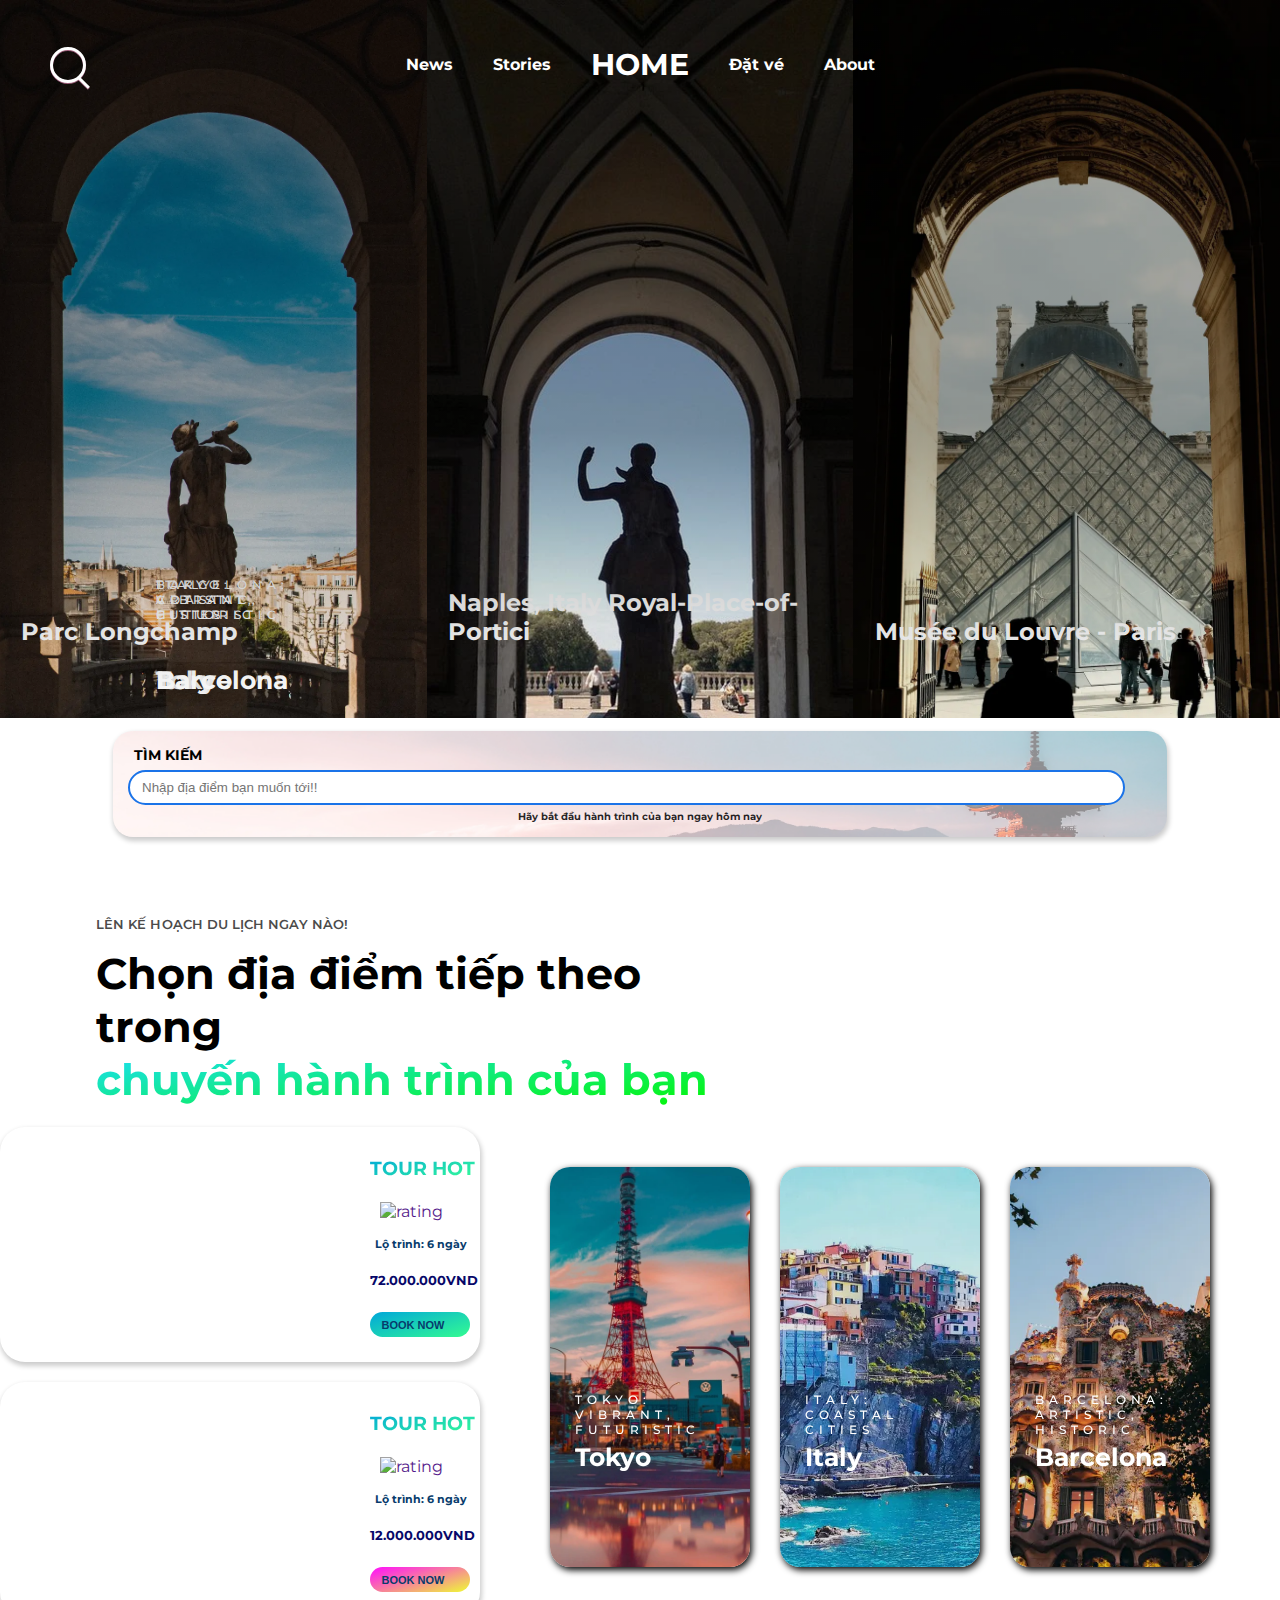
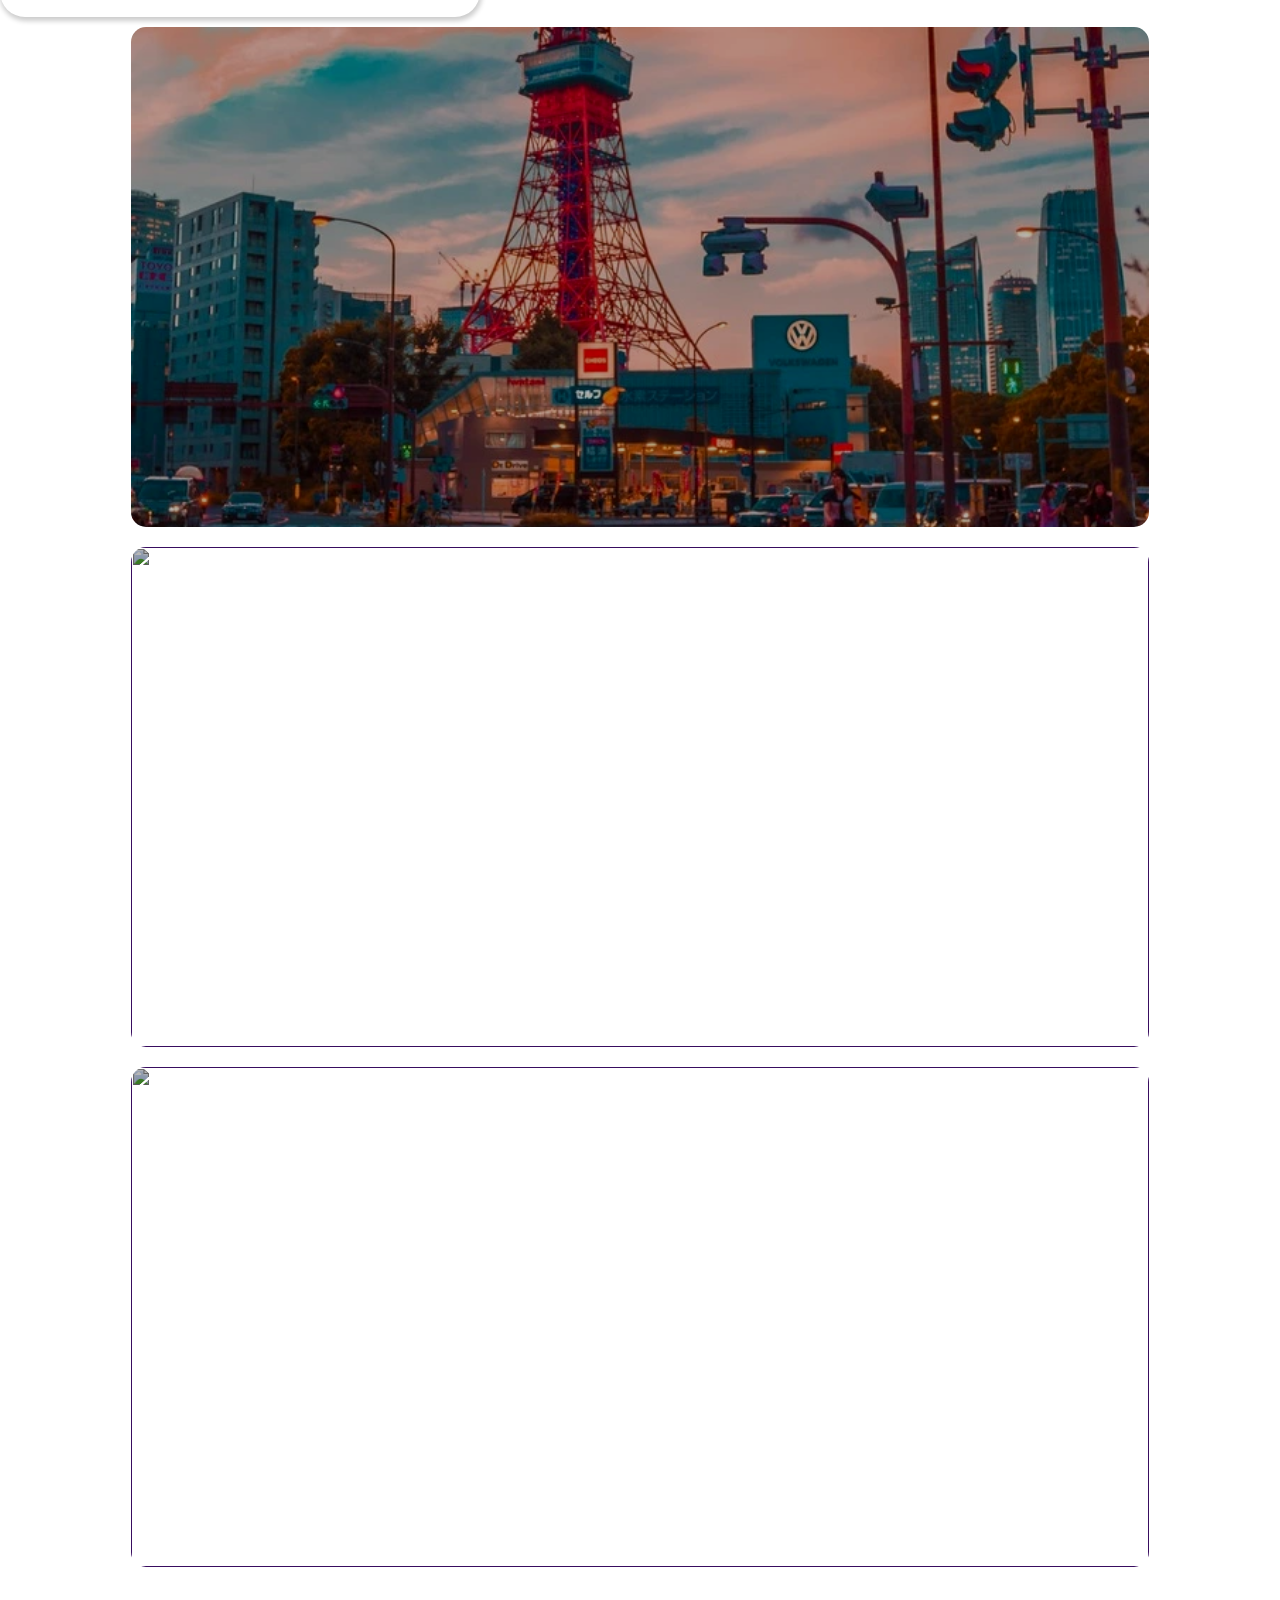
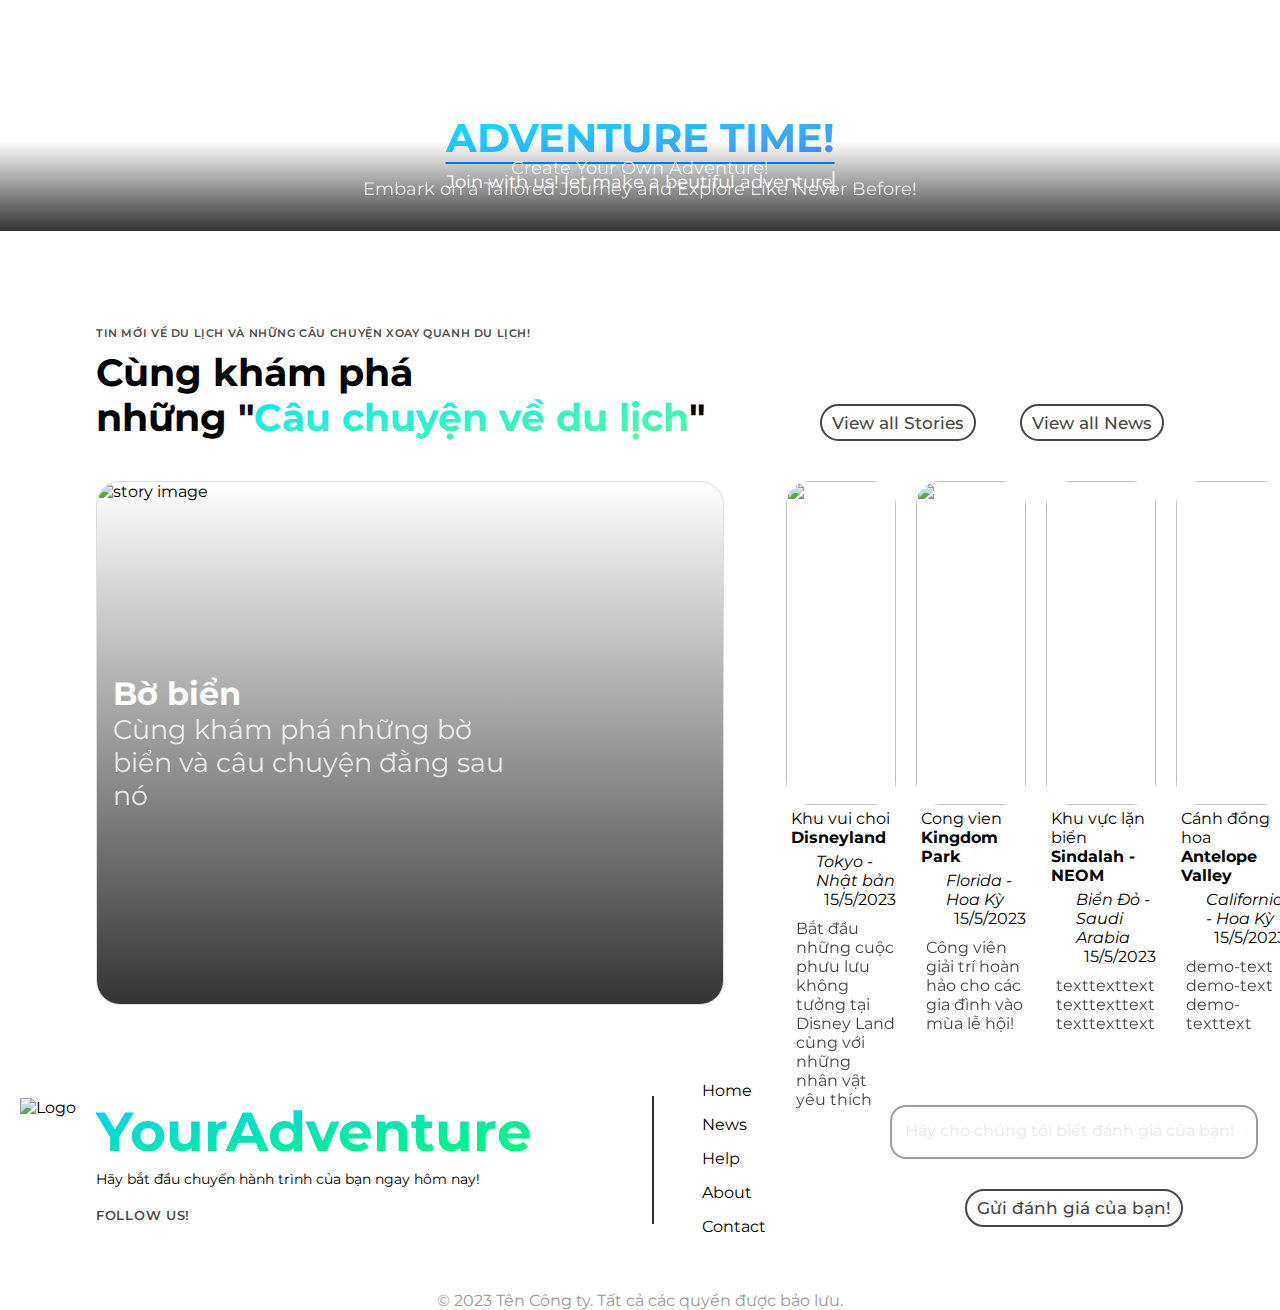
==== index.html @ a7b9a65e "dai khai xong trong nuoc" ====
<!DOCTYPE html>
<html lang="en">
  <head>
    <meta charset="UTF-8" />
    <meta http-equiv="X-UA-Compatible" content="IE=edge" />
    <meta name="viewport" content="width=device-width, initial-scale=1.0" />
    <title>Document</title>

    <script src="./js/scripts.js"></script>
    <link rel="stylesheet" href="./css/footer.css" />
    <link rel="stylesheet" href="./css/style.css" />
    <link rel="stylesheet" href="./mobile-responsive/mobile-style.css" />

    <!--import font-awsome-->
    <script
      src="https://kit.fontawesome.com/2a4863cf64.js"
      crossorigin="anonymous"
    ></script>

    <!--CÁI NÀY LÀ LINK CSS CỦA SLICK SLIDER-->
    <link
      rel="stylesheet"
      type="text/css"
      href="https://cdn.jsdelivr.net/npm/slick-carousel@1.8.1/slick/slick.css"
    />

    <link rel="icon" href="./image/logo-favicon.png" type="image/x-icon" />
    <meta
      name="description"
      content="Tận hưởng trải nghiệm du lịch tuyệt vời với trang web chuyên về du lịch và lữ hành. Đặt vé du lịch online dễ dàng theo tour với sự đa dạng và linh hoạt."
    />
    <meta name="author" content="Pham Dang Khuong" />
  </head>


  <body>
    <div include-html="header.html"></div>
    <!--Thuc ra co the dung include, nma ko tien.-->

    <div class="gallery-container">
      <div class="gallery">
        <div class="container-anh-banner anh-giu-lailai">
          <a class="banner-anh" href="#" aria-label="Đi đến trang ảnh 1">
            <img
              class="anh-namTrong-banner"
              src="image-webp/Parc Longchamp, Boulevard Jardin Zoologique, Marseille, France.webp"
              alt="Ảnh 1"
              preload="metadata"
            />
          </a>
          <a href="#" class="overlay__banner-title"></a>
          <h3 class="banner-title">Parc Longchamp</h3>
        </div>
        <div class="container-anh-banner anh-can-xoa">
          <a class="banner-anh" href="#" aria-label="Đi đến trang ảnh 2">
            <img
              class="anh-namTrong-banner"
              src="./image-webp/Naples, Italy Royal-Place-of-Portici.webp"
              alt="Ảnh 2"
              preload="metadata"
            />
          </a>
          <a href="#" class="overlay__banner-title"></a>
          <h3 class="banner-title">Naples, Italy Royal-Place-of-Portici</h3>
        </div>
        <div class="container-anh-banner anh-can-xoa">
          <a class="banner-anh" href="#" aria-label="Đi đến trang ảnh 3">
            <img
              class="anh-namTrong-banner"
              src="./image-webp/Musée du Louvre - Paris, Frankreich.webp"
              alt="Ảnh 3"
              preload="metadata"
            />
          </a>
          <a href="#" class="overlay__banner-title"></a>
          <h3 class="banner-title">Musée du Louvre - Paris</h3>
        </div>
      </div>
    </div>

    <div class="search__container__containerCanGiua">
      <div class="search__container">
        <label class="search__label">Tìm kiếm</label>
        <input
          placeholder="Nhập địa điểm bạn muốn tới!!"
          class="search__bar"
          name="text"
          type="text"
          style="width: 95%"
        />
        <p class="input__description">
          Hãy bắt đầu hành trình của bạn ngay hôm nay
        </p>
      </div>
    </div>

    <section class="section-homePage" id="section-hotTour">
      <div class="heading__title__hotTour-container">
        <h4>Lên kế hoạch du lịch ngay nào!</h4>
        <p>
          Chọn địa điểm tiếp theo<br />trong<br />
          <span>chuyến hành trình của bạn</span>
        </p>
      </div>

      <div class="chart-bigcontainer">
        <style>
          .section-hotTour {
            margin: 0;
            width: 100%;
            display: flex;
            justify-content: center;
            max-width: 480px;
          }
        </style>
        <section class="section-hotTour">
          <div class="left-home-tourDulich">
            <div class="container-diaDiem">
              <a href="" class="card-hoverCard diaDiem1">
                <h2 class="text-diaDiem" id="text-diaDiem1">Hang Sơn Đoòng</h2>
                <h3 class="tourHot tourHot1">TOUR HOT</h3>
                <img
                  class="ratingStar"
                  width="120px"
                  src="https://th.bing.com/th/id/R.206f79e9a84611b44999c2d396cbcad9?rik=NSMVbw201fY75g&riu=http%3a%2f%2fclipart-library.com%2fimages_k%2f5-stars-transparent-background%2f5-stars-transparent-background-20.png&ehk=YzzJvlI206uGYotlrSpSdCsEh5jsWkGe3O3%2fK%2fY5KDA%3d&risl=&pid=ImgRaw&r=0"
                  alt="rating"
                  aria-label="rating"
                />
                <p class="gioiThieuDiaDiem1">
                  Khám phá kỳ quan thiên nhiên lớn nhất thế giới tại Việt Nam -
                  Hang Sơn Đoòng. Hãy chuẩn bị cho chuyến hành trình đáng nhớ
                  nhất trong đời
                </p>
                <address class="vitri vitri1">Quảng Bình, Việt Nam</address>
                <h4 class="loTrinh">Lộ trình: 6 ngày</h4>
                <div class="anh-diaDiem-tourDulich anh-diaDiem1"></div>
                <h5 class="price-diaDiem price-diaDiem1">72.000.000VND</h5>
                <button class="button-diaDiem1">
                  <h5 class="bookNow bookNow1">BOOK NOW</h5>
                </button>
              </a>
            </div>

            <div class="container-diaDiem">
              <a href="" class="card-hoverCard diaDiem2">
                <h2 class="text-diaDiem" id="text-diaDiem2">Đà Nẵng</h2>
                <h3 class="tourHot tourHot2">TOUR HOT</h3>
                <img
                  class="ratingStar"
                  width="120px"
                  src="https://th.bing.com/th/id/R.206f79e9a84611b44999c2d396cbcad9?rik=NSMVbw201fY75g&riu=http%3a%2f%2fclipart-library.com%2fimages_k%2f5-stars-transparent-background%2f5-stars-transparent-background-20.png&ehk=YzzJvlI206uGYotlrSpSdCsEh5jsWkGe3O3%2fK%2fY5KDA%3d&risl=&pid=ImgRaw&r=0"
                  alt="rating"
                  aria-label="rating"
                />
                <p class="gioiThieuDiaDiem1">
                  Là một trong ba trung tâm du lịch lớn trên bản đồ du lịch Việt
                  Nam, Đà Nẵng thành phố biển xinh đẹp hiền hòa. Một dấu ấn.
                </p>
                <address class="vitri vitri2">Đà Nẵng, Việt Nam</address>
                <h4 class="loTrinh">Lộ trình: 6 ngày</h4>
                <div class="anh-diaDiem-tourDulich anh-diaDiem2"></div>
                <h5 class="price-diaDiem price-diaDiem2">12.000.000VND</h5>
                <button class="button-diaDiem2">
                  <h5 class="bookNow bookNow2">BOOK NOW</h5>
                </button>
              </a>
            </div>
          </div>
        </section>

        <section class="right-container-home">
          <section class="right-section-home">
            <div class="diaDiem-card-container-rSection">
              <div class="diaDiem-card-rSection">
                <div
                  class="diaDiem-card-background-rSection"
                  style="
                    background-image: url(./image-webp/tokyo-tower-1-min.webp);
                  "
                ></div>
                <div class="diaDiem-content-rSection">
                  <div class="diaDiem-card-gioiThieu-rSection">
                    Tokyo: Vibrant, Futuristic
                  </div>
                  <h3 class="diaDiem-card-heading">Tokyo</h3>
                </div>
              </div>
              <div class="diaDiem-card-rSection">
                <div
                  class="diaDiem-card-background-rSection"
                  style="
                    background-image: url(./image-webp/smol-town-beach2.webp);
                  "
                ></div>
                <div class="diaDiem-content-rSection">
                  <div class="diaDiem-card-gioiThieu-rSection">
                    Italy: Coastal Cities
                  </div>
                  <h3 class="diaDiem-card-heading">Italy</h3>
                </div>
              </div>
              <div class="diaDiem-card-rSection">
                <div
                  class="diaDiem-card-background-rSection"
                  style="background-image: url(./image-webp/barcelona.webp)"
                ></div>
                <div class="diaDiem-content-rSection">
                  <div class="diaDiem-card-gioiThieu-rSection">
                    Barcelona: artistic, historic
                  </div>
                  <h3 class="diaDiem-card-heading">Barcelona</h3>
                </div>
              </div>
            </div>
          </section>
        </section>
      </div>
    </section>
    <!--Cái này sẽ xuất hiện thay thế cái righ section homePage desktop,mệt quá ai cứu phát, 4h sáng và t vẫn 
      đang ngồi làm cái chết tiệt này SOS-->

    <div class="heading__title__rSection-slider-container">
      <h4>Những địa điểm có thể bạn muốn thử</h4>
      <p>
        Những "<span>địa điểm tuyệt vời</span>"<br />mà bạn không muốn bỏ lỡ!
      </p>
    </div>

    <div id="rSection-slider">
      <div class="image__item-rSection-slider">
        <div class="image-rSection-slider">
          <a href="">
            <img
              src="./image-webp/tokyo-tower-1-min.webp"
              alt=""
              loading="lazy"
            />
            <h3 class="heading__rSection-slider">Tokyo</h3>
            <p class="decription__rSection-slider">
              Tokyo: <br />
              Vibrant, <br />
              Futuristic
            </p></a
          >
        </div>
      </div>

      <div class="image__item-rSection-slider">
        <div class="image-rSection-slider">
          <a href="">
            <img
              src="https://i.ibb.co/qpVK5nM/smol-town-beach2.webp"
              alt=""
              loading="lazy"
            />
            <h3 class="heading__rSection-slider">Italy</h3>
            <p class="decription__rSection-slider">
              Italy: <br />
              Coastal<br />Cities
            </p>
          </a>
        </div>
      </div>

      <div class="image__item-rSection-slider">
        <div class="image-rSection-slider">
          <a href="">
            <img
              src="https://i.ibb.co/FX8fYdn/barcelona.webp"
              alt=""
              loading="lazy"
            />
            <h3 class="heading__rSection-slider">Barcelona</h3>
            <p class="decription__rSection-slider">
              Barcelona:<br />artistic,<br />historic
            </p>
          </a>
        </div>
      </div>
    </div>

    <!-- ================== VIDEO BÊN DƯỚI HEHE ======================= -->
    <div class="video__homePage--container" style="min-height: 200px">
      <video
        preload="metadata"
        autoplay
        muted
        loop
        poster="./image-webp/mid-gate-nonwebp (1).webp"
      >
        <source src="./image/videos/mountains-81945.webm" type="video/webm" />
      </video>
      <div class="video__homePage--title">
        <a href="#" aria-label="Make own adventure"
          ><h1 class="video__homePagr--h1--title">
            <span class="top__title--h1--title">MAKE YOUR OWN </span> <br />
            <span
              class="bot__title--h1-title"
              style="
                border-bottom: solid 2px rgb(0, 119, 255);
                background: linear-gradient(
                  173deg,
                  rgb(7, 230, 255),
                  rgba(0, 81, 255, 0.679)
                );
                -webkit-background-clip: text;
                -moz-background-clip: text;
                background-clip: text;
                color: transparent;
              "
            >
              ADVENTURE TIME!</span
            >
          </h1></a
        >
        <a href="#" aria-label="Join adventure"
          ><p class="video__homePage--description">
            Join with us! let make a beutiful adventure
          </p></a
        >
      </div>
      <!-- =============================================================================================== -->
      <div class="video__homePage--bottom__text">
        <p class="video__homePage--bottom__text--p">
          <span class="video__homePage--bottom__text--p--dong1">
            Create Your Own Adventure!
          </span>
          <br />
          Embark on a Tailored Journey and Explore Like Never Before!
        </p>
      </div>
      <div class="video__homePage--overlay"></div>
    </div>

    <style>
      .chart-bigcontainer {
        position: relative;
        display: flex;
        flex-wrap: wrap;
        width: 100%;
        justify-content: space-around;
      }
      .right-container-home {
        width: 90%;
        flex-basis: 800px;
        height: 500px;
      }
    </style>

    <!--PHẦN ALL NEW CỦA WEB, NẰM NGAY DƯỚI VIDEO ADVENTURE-->
    <!--PHẦN ALL NEW CỦA WEB, NẰM NGAY DƯỚI VIDEO ADVENTURE-->
    <!--PHẦN ALL NEW CỦA WEB, NẰM NGAY DƯỚI VIDEO ADVENTURE-->

    <!-- THÊM SECTION, CHƯA FIX SECTION 2. LỖI TỈ LỆ %-->

    <section class="section-homePage" id="section-stories">
      <!--ĐÂY LÀ TITLE ALL-NEW-->
      <div class="stories__heading-container">
        <div class="stories__heading-left">
          <div class="heading__top-left">
            Tin mới về du lịch và những câu chuyện xoay quanh du lịch!
          </div>
          <div class="heading__bottom-left">
            <span class="heading__bottom-left-fisrt"
              >Cùng khám phá<br />những</span
            >
            "<span
              class="heading__bottom-left-sec"
              style="
                background: linear-gradient(
                  173deg,
                  rgb(7, 230, 255),
                  rgba(0, 255, 102, 0.679)
                );
                -webkit-background-clip: text;
                -moz-background-clip: text;
                background-clip: text;
                color: transparent;
              "
              >Câu chuyện về du lịch</span
            >"
          </div>
        </div>
        <div class="stories__heading-right">
          <div class="button__container">
            <button class="stories__button">View all Stories</button>
            <button class="news__button">View all News</button>
          </div>
        </div>
      </div>

      <div class="stories-container">
        <div class="left__stories__card-container">
          <div class="left__stories-card">
            <img
              src="./image-webp/beach.webp"
              alt="story image"
              loading="lazy"
            />
            <div class="left__stories-card-overlay">
              <!--Overlay dùng để làm tối ảnh đi-->
            </div>

            <div class="left__stories-card-text">
              <a
                class="lead__stories-card-text__title"
                href="#"
                aria-label="stories beach"
              >
                Bờ biển</a
              >
              <p>Cùng khám phá những bờ biển và câu chuyện đằng sau nó</p>
            </div>
          </div>
        </div>
        <div class="right__stories__card-container">
          <div id="stories-slider">
            <!--ẢNH 1-->
            <div class="stories__image-item">
              <a class="stories-image" href="#" aria-label="disneyland">
                <img
                  src="https://i.ibb.co/LzShF9G/stories-slider5-min.webp"
                  alt=""
                  loading="lazy"
                />
              </a>
              <div class="stories__slider-decription">
                <p class="stories__theloai--slider-decription">Khu vui choi</p>
                <p class="stories__image__slider-title">Disneyland</p>
                <address class="stories__diaDiem--slider-decription">
                  Tokyo - Nhật bản
                </address>
                <p class="postTime--slider-decription">15/5/2023</p>
                <p class="decription--slider-decription">
                  Bắt đầu những cuộc phưu lưu không tưởng tại Disney Land cùng
                  với những nhân vật yêu thích<br />
                </p>
              </div>
            </div>

            <!--ẢNH 2-->
            <div class="stories__image-item">
              <a class="stories-image" href="#" aria-label="disneyland">
                <img
                  src="https://i.ibb.co/VqSphnN/magic-kingdom-pard-US-min.webp"
                  alt=""
                  loading="lazy"
                />
              </a>
              <div class="stories__slider-decription">
                <p class="stories__theloai--slider-decription">Cong vien</p>
                <p class="stories__image__slider-title">Kingdom Park</p>
                <address class="stories__diaDiem--slider-decription">
                  Florida - Hoa Kỳ
                </address>
                <p class="postTime--slider-decription">15/5/2023</p>
                <p class="decription--slider-decription">
                  Công viên giải trí hoàn hảo cho các gia đình vào mùa lễ hội!
                </p>
              </div>
            </div>

            <!--ẢNH 3-->
            <div class="stories__image-item">
              <a class="stories-image" href="#" aria-label="disneyland">
                <img
                  data-lazy="https://i.ibb.co/cTdTzQ2/stories-slider6-min.webp"
                  alt=""
                  loading="lazy"
                />
              </a>
              <div class="stories__slider-decription">
                <p class="stories__theloai--slider-decription">
                  Khu vực lặn biển
                </p>
                <p class="stories__image__slider-title">Sindalah - NEOM</p>
                <address class="stories__diaDiem--slider-decription">
                  Biển Đỏ - Saudi Arabia
                </address>
                <p class="postTime--slider-decription">15/5/2023</p>
                <p class="decription--slider-decription">
                  texttexttext<br />texttexttext<br />texttexttext
                </p>
              </div>
            </div>

            <!--ẢNH 4-->
            <div class="stories__image-item">
              <a class="stories-image" href="#" aria-label="disneyland">
                <img
                  data-lazy="https://i.ibb.co/Vm9zc2S/stories-slider2-min.webp"
                  alt=""
                  loading="lazy"
                />
              </a>
              <div class="stories__slider-decription">
                <p class="stories__theloai--slider-decription">Cánh đồng hoa</p>
                <p class="stories__image__slider-title">Antelope Valley</p>
                <address class="stories__diaDiem--slider-decription">
                  California - Hoa Kỳ
                </address>
                <p class="postTime--slider-decription">15/5/2023</p>
                <p class="decription--slider-decription">
                  demo-text demo-text demo-texttext
                </p>
              </div>
            </div>

            <!--ẢNH 5-->
            <div class="stories__image-item">
              <a class="stories-image" href="#" aria-label="disneyland">
                <img
                  data-lazy="https://i.ibb.co/p2SY7f9/istanbul-thonhiki-gladiatower-min.webp"
                  alt=""
                  loading="lazy"
                />
              </a>
              <div class="stories__slider-decription">
                <p class="stories__theloai--slider-decription">Thành phố đẹp</p>
                <p class="stories__image__slider-title">Glata Tower</p>
                <address class="stories__diaDiem--slider-decription">
                  Istanbul - Thổ Nhĩ Kỳ
                </address>
                <p class="postTime--slider-decription">15/5/2023</p>
                <p class="decription--slider-decription">
                  demo-text demo-text demo-texttext
                </p>
              </div>
            </div>

            <!--ẢNH 6-->
            <div class="stories__image-item">
              <a class="stories-image" href="#" aria-label="disneyland">
                <img
                  data-lazy="https://i.ibb.co/P4PB69W/stories-slider1-min.webp"
                  alt=""
                  loading="lazy"
                />
              </a>
              <div class="stories__slider-decription">
                <p class="stories__theloai--slider-decription">Hòn đảo nhỏ</p>
                <p class="stories__image__slider-title">Procida</p>
                <address class="stories__diaDiem--slider-decription">
                  Procida, NA - Italya
                </address>
                <p class="postTime--slider-decription">15/5/2023</p>
                <p class="decription--slider-decription">
                  demo-text demo-text demo-texttext
                </p>
              </div>
            </div>
          </div>
        </div>
      </div>
    </section>


    
    <div include-html="footer.html"></div>
    <script>
      includeHTML()
    </script>



    <script>
      const emailInput = document.getElementById("email-input");
      const userLabel = document.querySelector(".user-label");

      emailInput.addEventListener("input", function () {
        if (this.value !== "") {
          this.classList.add("input-filled");
          userLabel.classList.add("label-filled");
        } else {
          this.classList.remove("input-filled");
          userLabel.classList.remove("label-filled");
        }
      });
      const emailInputFocus = document.getElementById("email-input");
      const userLabelFocus = document.querySelector(".user-label");
      const defaultLabelText = "Hãy cho chúng tôi biết đánh giá của bạn!";
      const newLabelText = "Hãy nhập email để gửi đánh giá";

      emailInputFocus.addEventListener("focus", function () {
        userLabelFocus.textContent = newLabelText;
      });

      emailInputFocus.addEventListener("blur", function () {
        if (this.value === "") {
          userLabelFocus.textContent = defaultLabelText;
        }
      });
    </script>
    <!-- Script của FontAwesome -->
    <script src="https://cdnjs.cloudflare.com/ajax/libs/font-awesome/6.0.0-beta3/js/all.min.js"></script>

    <!--IMPORT CÁI THƯ VIỆN SLICK VÀO TRỜI ƠI, MỆT QUÁ, CÁI NÀY ĐỂ PHỤC VỤ CÁI RESPONSIVE CỦA RSECTION, CỤ THỂ LÀ:
KHI MÀ XEM WEB TRÊN MOBILE THÌ NÓ SẼ CHUYỂN THÀNH CÁI SLIDER ;(((( -->
    <script
      type="text/javascript"
      src="https://code.jquery.com/jquery-1.11.0.min.js"
    ></script>
    <script
      type="text/javascript"
      src="https://code.jquery.com/jquery-migrate-1.2.1.min.js"
    ></script>
    <script
      type="text/javascript"
      src="https://cdn.jsdelivr.net/npm/slick-carousel@1.8.1/slick/slick.min.js"
    ></script>

    <script src="./js/scripts.js"></script>
  </body>
</html>
---- css/footer.css ----
.footer-top-container {
  background-color: transparent;
  padding: 20px;
  display: flex;
  justify-content: space-between;
  align-items: center;
}
.footer-left {
  width: 55%;
  display: flex;
}

.footer-left-1 {
  margin-bottom: 10px;
}

.logo {
  width: 250px; /* Điều chỉnh kích thước logo */
  padding-right: 20px;
}

.footer-left-2 {
  display: flex;
  flex-direction: column;
}

.main-Business__name {
  background: linear-gradient(173deg, rgb(7, 205, 255), rgb(0, 255, 102));
  -webkit-background-clip: text;
  -moz-background-clip: text;
  background-clip: text;
  color: transparent;
  font-size: 55px;
  font-weight: bold;
  margin-bottom: 5px;
}

.description {
  font-size: 14px;
}
.follow-us__footer {
  margin-top: 20px;
  letter-spacing: 0.055em;
  height: 8%;
  color: rgba(75, 75, 75, 1);
  text-transform: uppercase;
  font-size: 0.8em;
  font-weight: 600;
}
.social-media {
  margin-top: 10px;
  list-style-type: none;
  padding: 0;
  display: flex;
  justify-content: flex-start;
}

.social-media li {
  margin-right: 10px;
}

.social-media a {
  color: #333;
  text-decoration: none;
}

.footer-middle {
  width: 15%;
}

.footer__links {
  position: relative;
  list-style-type: none;
  padding: 0;
}
.footer__links::after {
  content: ""; /* Thêm nội dung giả vào phần tử */
  position: absolute;
  position: absolute;
  top: 15px;
  left: -50px; /* Đặt vị trí bên trái của thanh ngăn */
  width: 2px; /* Đặt độ rộng của thanh ngăn */
  height: 80%; /* Đặt độ cao của thanh ngăn */
  background-color: #333; /* Đặt màu sắc của thanh ngăn */
}
@media screen and (max-width: 600px) {
  .footer__links::after {
    display: none;
  }
}
.footer__links li {
  margin-bottom: 10px;
}

.footer__links a {
  color: #333;
  text-decoration: none;
  position: relative;
  display: inline-block;
  color: #000;
  padding-bottom: 5px;
}
.footer__links li a:hover {
  color: #24a2fc;
}
.footer__links li a::after {
  content: "";
  position: absolute;
  left: 0;
  bottom: 0;
  width: 100%;
  height: 1.5px;
  background-color: #000;
  transform: scaleX(0);
  transition: transform 0.3s ease;
}

.footer__links li a:hover::after {
  transform: scaleX(1);
}

.footer-right {
  width: 30%;
  display: flex;
  flex-direction: column;
  align-items: center;
  justify-content: center; /* Thêm thuộc tính này */
}

.input-group {
  position: relative;
  display: flex;
  flex-direction: column;
  align-items: center;
  width: 100%; /* Thêm thuộc tính này */
}
.input {
  border: solid 2px #9e9e9e;
  border-radius: 1rem;
  background: none;
  padding: 1rem;
  font-size: 1rem;
  color: #1b1b1b;
  transition: border 150ms cubic-bezier(0.4, 0, 0.2, 1);
  width: 20.7rem;
}

.user-label {
  position: absolute;
  left: 15px;
  color: #e8e8e8;
  pointer-events: none;
  transform: translateY(1rem);
  transition: 150ms cubic-bezier(0.4, 0, 0.2, 1);
}

.input:focus,
input:valid,
input-filled {
  outline: none;
  border: 2px solid #1a73e8;
}

.input:focus ~ label,
input:valid ~ label,
.label-filled {
  transform: translateY(-50%) scale(0.8);
  background-color: white;
  padding: 0 0.2em;
  color: #2196f3;
  transition: all 0.5s;
}

.submit__review-button {
  --color: #24a2fc;
  font-family: inherit;
  display: inline-block;
  height: 2.2em;
  line-height: 2.1em;
  margin: 20px;
  position: relative;
  overflow: hidden;
  border: 2px solid #474747;
  transition: color 0.5s;
  z-index: 1;
  font-size: 17px;
  border-radius: 35px;
  font-weight: 500;
  color: #474747;
  padding-left: 10px;
  padding-right: 10px;
  background: transparent;

  display: block;
  margin: 0 auto;
  margin-top: 30px;
}

.submit__review-button:before {
  content: "";
  position: absolute;
  z-index: -1;
  background: var(--color);
  height: 250px;
  width: 300px;
  border-radius: 50%;
}

.submit__review-button:hover {
  color: #fff;
  border-color: #025dfb !important;
}

.submit__review-button:before {
  top: 100%;
  left: 100%;
  transition: all 0.7s;
}

.submit__review-button:hover:before {
  top: -50px;
  left: -30px;
}

.submit__review-button:active:before {
  background: #0077ff;
  transition: background 0s;
}

/* Responsive styles */
@media (max-width: 1200px) {
  .footer-top-container {
    display: flex;
    flex-direction: column;
  }
  .input {
    padding: 1rem 2rem 1rem 2rem;
  }
  .user-label {
    font-size: 0.7rem;
  }
  .footer-left {
    width: 100%;
    flex-direction: column;
    align-items: flex-start;
  }

  .footer-left-1 {
    position: absolute;
    right: 0;
  }
  @media screen and (max-width: 850px) {
    .footer-left-1 {
      display: none;
    }
  }
  .footer-left-1 .logo {
    width: 350px;
  }

  .footer-left-2 {
    align-items: flex-start;
  }

  .social-media {
    justify-content: flex-start;
  }

  .footer-middle,
  .footer-right {
    width: 100%;
    margin-top: 20px;
  }
}
@media screen and (max-width: 500px) {
  .main-Business__name {
    font-size: 2.5rem;
  }
  .input {
    width: 18rem;
  }
}
.footer-bot-container {
  text-align: center;
  margin-top: 20px;
  color: #999;
}
.copy__right {
  text-align: center;
  margin-top: 20px;
  color: #999;
}

.social-media svg {
  width: 30px;
  height: 30px;
  padding-left: 15px;
  transition: all 0.3s;
}
.social-media svg:hover {
  transform: scale(1.2);
  transition: all 0.3s;
}
.social-media svg.fa-facebook:hover {
  color: #1877f2;
  transition: all 0.3s;
}
.social-media svg.fa-instagram:hover {
  color: rgb(251, 39, 184);
}
.social-media svg.fa-youtube:hover {
  color: #ff0000;
}
---- css/style.css ----
@import url("https://fonts.googleapis.com/css2?family=Montserrat:wght@500&family=Open+Sans:wght@500;800&display=swap");

* {
  margin: 0;
  padding: 0;
  border: 0;
}
html,
body {
  height: 100%;
  width: 100%;
}
body {
  margin: 0;
  padding: 0;
  font-size: 16;
  font-family: "Montserrat", sans-serif;

  /*background-image: url(../image/saukhicat3.jpg);  
  background-size: cover;
  background-repeat: no-repeat;
  background-attachment: fixed;*/
  /*TEST BỎ BỎ BACKGROUNDBACKGROUND*/
}

@media screen and (max-width: 700px) {
  body {
    background-size: 700px;
    background-position-x: center;
    background-attachment: fixed;
  }
}
/*
@media screen and (max-width: 350px) {
  .temp__background {
    background-image: url(../image/responsive-background.jpg);  
    background-size: 500px;
    background-position-x: center;
    background-attachment: fixed;
  }
}
*/

@import url("https://fonts.googleapis.com/css?family=Roboto:400,400i,700");

.search__header {
  position: absolute;
  left: 30px;
  margin: 20px;
}

.search__header > h3 {
  font-weight: normal;
}

.search__header > h1,
.search__header > h3 {
  color: white;
  margin-bottom: 15px;
  text-shadow: 0 1px #0091c2;
}

.search__header > div {
  display: inline-block;
  position: relative;
  filter: drop-shadow(0 1px #f38cbe9a);
}

.search__header > div:after {
  content: "";
  background: white;
  width: 3px;
  height: 15px;
  position: absolute;
  top: 28px;
  right: 1px;
  transform: rotate(135deg);
}

.search__header > div > input {
  color: white;
  font-size: 16px;
  background: transparent;
  width: 10px;
  height: 10px;
  padding: 10px;
  border: solid 3px white;
  outline: none;
  border-radius: 25px;
  transition: width 0.5s;
}

.search__header > div > input::placeholder {
  color: #efefef;
  opacity: 0;
  transition: opacity 150ms ease-out;
}

.search__header > div > input:focus::placeholder {
  opacity: 1;
}

.search__header > div > input:focus,
.search__header > div > input:not(:placeholder-shown) {
  width: 250px;
}
@media screen and (max-width: 1160px) {
  .search__header {
    display: none;
  }
}

.menu-container {
  position: absolute;
  z-index: 1000;
  top: 5vh; /* Đặt khoảng cách từ cạnh trên của viewport là 5% chiều cao của viewport */
  left: 0;
  right: 0;
  display: grid;
  justify-items: center;
  align-items: center;
}

#menu {
  width: auto;
  height: 40px;
  background-color: transparent;
  border-radius: 7px;
}
ul.menu-parent {
  /* kỉ niệm ngồi đến 3h sáng nhận ra padding mặc định = 40 :))*/
  padding: 0;
  margin: 0;
}
ul.menu-parent li {
  list-style: none;
  float: left;
}
#menu ul.menu-parent > li > a {
  text-decoration: none;
  color: rgb(255, 255, 255);
  font-size: 16px;
  font-weight: 700;
  margin: 15px;
  padding: 0px 5px 0px 5px;
  line-height: 39px;
}
/*(1) TOÀN BỘ ĐỐNG NÀY CHỈ NHẰM TẠO HIỆU ỨNG HOVER CHO MENU*/
#menu ul.menu-parent > li:hover > a {
  transition: ease-in-out 0.3s;
  font-size: 18px;
  background-image: linear-gradient(to right, rgb(255, 0, 0), rgb(255, 187, 0));
  -webkit-background-clip: text;
  -webkit-text-fill-color: transparent;
  background-clip: text;
  border-bottom: 2px solid transparent;
  border-image: linear-gradient(to right, rgb(255, 0, 0), rgb(255, 187, 0)) 1;
}
.datVe:hover {
  transition: ease-in-out 0.3s;
  font-size: 18px !important;
  background-image: linear-gradient(to right, rgb(253, 211, 0), rgb(254, 0, 0));
  -webkit-background-clip: text;
  -webkit-text-fill-color: transparent;
  background-clip: text;
  border-bottom: 2px solid transparent;
  border-image: linear-gradient(to right, rgb(255, 183, 0), rgb(255, 0, 0)) 1;
}

/*child(3) la nut HOME*/
#menu ul.menu-parent > li:nth-child(3) > a:hover {
  transition: ease-in-out 0.4s;
  font-size: 44px !important;
  background-image: linear-gradient(
    to right,
    rgb(255, 0, 0),
    rgb(255, 255, 255)
  );
  -webkit-background-clip: text;
  -webkit-text-fill-color: transparent;
  background-clip: text;
  border-bottom: 2px solid transparent;
  border-image: linear-gradient(to right, rgb(255, 255, 255), rgb(255, 0, 0)) 1;
}
#menu ul.menu-parent > li > a {
  transition: ease-in 0.45s; /* Thêm transition cho element a khi không hover */
}

#menu ul.menu-parent > li > a:not(:hover) {
  font-size: 16px;
}
/*(1) KẾT THÚC (1)*/

ul.submenu {
  width: 180px;
  min-height: auto;
  background-color: transparent;
  position: absolute;
  display: none;
  padding-left: 0px;
}

ul.menu-parent > li:hover > ul.submenu {
  display: block;
}

ul.submenu li {
  list-style: none;
}

ul.submenu li a {
  display: block;
  line-height: 40px;
  text-indent: 20px;
  text-decoration: none;
  color: rgb(255, 255, 255);
  font-size: 16px;
  font-weight: 700;
  padding-right: 20px;
  line-height: 39px;
}

/*(2) TẠO HIỆU ỨNG HOVER CHO SUBMENU CỦA ĐẶT VÉ*/
#menu ul.submenu > li > a > p {
  padding: 0;
  margin: 0;
}
#menu ul.submenu > li > a {
  transition: ease-in 0.3s;
}
#menu ul.submenu > li > a:hover {
  transition: ease-in-out 0.3s;
  font-size: 18px;
  background-image: linear-gradient(to right, rgb(255, 0, 0), rgb(255, 187, 0));
  -webkit-background-clip: text;
  -webkit-text-fill-color: transparent;
  background-clip: text;
  border-bottom: 2px solid transparent;
  border-image: linear-gradient(to right, rgb(255, 0, 0), rgb(255, 187, 0)) 1;
}
#menu ul.submenu > li > a:not(:hover) {
  font-size: 16px;
}
/*(2) KẾT THÚC (2)*/

/*(3) TẠO HIỆU ỨNG HOVER CHO SUBMENU CỦA LIÊN HỆ*/
a.fb:hover > p {
  transition: ease-in 0.27s;
  background-image: linear-gradient(
    to right,
    rgb(0, 17, 255),
    rgb(0, 157, 255)
  );
  -webkit-background-clip: text;
  -webkit-text-fill-color: transparent;
  background-clip: text;
  font-size: 18px;
}
#menu ul.submenu > li > a.fb:hover {
  border-bottom: 2px solid transparent;
  border-image: linear-gradient(to right, rgb(0, 183, 255), rgb(0, 0, 255)) 1;
}
a.instagram:hover > p {
  transition: ease-in 0.27s;
  background-image: linear-gradient(to right, rgb(255, 0, 0), rgb(25, 29, 255));
  -webkit-background-clip: text;
  -webkit-text-fill-color: transparent;
  background-clip: text;
  font-size: 18px;
}
#menu ul.submenu > li > a.instagram:hover {
  border-bottom: 2px solid transparent;
  border-image: linear-gradient(to right, rgb(0, 42, 255), rgb(255, 4, 0)) 1;
}

a.hotline:hover > p {
  transition: ease-in 0.27s;
  background-image: linear-gradient(to right, rgb(19, 144, 0), rgb(0, 203, 0));
  -webkit-background-clip: text;
  -webkit-text-fill-color: transparent;
  background-clip: text;
  font-size: 18px;
}
#menu ul.submenu > li > a.hotline:hover {
  border-bottom: 2px solid transparent;
  border-image: linear-gradient(to right, rgb(0, 132, 4), rgb(0, 255, 0)) 1;
}

/*(3) KẾT THÚC (3)*/

/*(4) TẠO HIỆU ỨNG ẨN ĐI CHO ELEMENT 1, 2*/
@media screen and (max-width: 580px) {
  /*Ẩn đi 2 element thừa*/
  #menu .menu-parent > li:first-child,
  #menu .menu-parent > li:last-child {
    display: none;
  }

  /* Căn giữa */
  #menu .menu-parent {
    display: flex;
    justify-content: center;
  }
}
@media screen and (max-width: 500px) {
  .textHome {
    font-size: 40px !important;
  }
}
@media screen and (max-width: 455px) {
  .datVe {
    font-size: 13px !important;
  }
  .lienHe {
    font-size: 13px !important;
  }
}
/*LÀM CHO 4 ELEMENT THỪA ẨN ĐI KHI MÀN QUÁ NHỎ*/
@media screen and (max-width: 380px) {
  /*Ẩn đi 4 element thừa khi màn qúa nhỏ hehe*/
  #menu .menu-parent > *:not(:nth-child(3)),
  #menu .menu-parent > *:nth-child(1),
  #menu .menu-parent > *:nth-child(2),
  #menu .menu-parent > *:nth-child(4),
  #menu .menu-parent > *:nth-child(5) {
    display: none;
  }

  /* Căn giữa */
  #menu .menu-parent {
    display: flex;
    justify-content: center;
  }
}

/*(4) KẾT THÚC (4)*/

/*_________________THANH TÌM KIẾM________________________*/
/*_________________THANH TÌM KIẾM________________________*/
/*_________________THANH TÌM KIẾM________________________*/
/*_________________THANH TÌM KIẾM________________________*/
/*_________________THANH TÌM KIẾM________________________*/
/*_________________THANH TÌM KIẾM________________________*/

.search__container__containerCanGiua {
  margin-top: 1%;
  width: 100%;
  display: flex;
  justify-content: center; /* Căn giữa ngang */
  align-items: center; /* Căn giữa dọc */
}
@media screen and (max-width: 850px) {
  .search__container__containerCanGiua {
    margin-top: 2.5%;
  }
}
@media screen and (max-width: 750px) {
  .search__container__containerCanGiua {
    margin-top: 5%;
  }
}
@media screen and (max-width: 550px) {
  .search__container__containerCanGiua {
    margin-top: 10%;
  }
}
.search__container {
  width: 80%;
  max-width: none;
  display: flex;
  flex-direction: column;
  gap: 6px;
  /*background: rgba(255, 255, 255, 0.3);*/
  box-shadow: 1px 3px 5px 1px rgba(0, 0, 0, 0.2);

  padding: 15px;
  border-radius: 20px;
  position: relative;
}

.search__container::before {
  content: "";
  position: absolute;
  width: 100%;
  height: 100%;
  top: 0;
  left: 0;
  z-index: -1;
  border-radius: 20px;
  background-image: url(../image-webp/japan-nature-1-1-min.webp);
  background-size: cover;
  opacity: 0.5;
}

.search__label {
  display: block;
  margin-left: 0.4em;
  color: #000;
  text-transform: uppercase;
  font-size: 0.9em;
  font-weight: bold;
}

.input__description {
  font-size: 0.6em;
  font-weight: bold;
  text-align: center;
  color: rgba(0, 0, 0, 0.848);
}

.search__bar {
  border: none;
  outline: none;
  width: 100%;
  padding: 0.6em;
  padding-left: 0.9em;
  border-radius: 20px;
  background: #fff;
  transition: background 300ms, color 300ms;
}

.search__bar:hover,
.search__bar:focus {
  background: rgba(255, 255, 255, 0);
  box-shadow: 0px 0px 5px 0px rgba(250, 146, 194, 0.749);
  color: #fff;
}
@media screen and (max-width: 400px) {
  .search__container {
    display: none;
  }
}
/*HEADING CỦA HOTTOUR- DÒNG CHỮ WHERE TO NEXT*/
/*HEADING CỦA HOTTOUR- DÒNG CHỮ WHERE TO NEXT*/
/*HEADING CỦA HOTTOUR- DÒNG CHỮ WHERE TO NEXT*/

.heading__title__hotTour-container {
  width: 85%;
  height: 100px;
  display: flex;
  flex-direction: column;
  align-items: start;
  margin: 0 auto;
  margin-bottom: 100px;
  margin-top: 30px;
  padding-top: 50px;
}
.heading__title__hotTour-container > h4 {
  text-transform: uppercase;
  color: rgba(75, 75, 75, 1);
  letter-spacing: 0.005em;
  font-size: 0.8em;
  font-weight: 600;
}
.heading__title__hotTour-container > p {
  margin-top: 15px;
  font-size: 2.7em;
  font-weight: 700;
}
.heading__title__hotTour-container > p > span {
  background: linear-gradient(
    173deg,
    rgb(27, 223, 245),
    rgba(4, 246, 4, 0.995)
  );
  -webkit-background-clip: text;
  -moz-background-clip: text;
  background-clip: text;
  color: transparent;
}

@media screen and (max-width: 1270px) {
  .heading__title__hotTour-container > h4 {
    font-size: 0.75em;
  }
  .heading__title__hotTour-container > p {
    font-size: 2.35em;
  }
}

@media screen and (max-width: 1010px) {
  .heading__title__hotTour-container > p {
    font-size: 2em;
  }
}
@media screen and (max-width: 600px) {
  .heading__title__hotTour-container > p {
    font-size: 1.6em;
  }
  .heading__title__hotTour-container {
    margin-bottom: 70px;
  }
}
/*===============HOT TOUR TỪ ĐÂY===========================*/
/*===============HOT TOUR TỪ ĐÂY===========================*/
/*===============HOT TOUR TỪ ĐÂY===========================*/
/*===============HOT TOUR TỪ ĐÂY===========================*/
/*===============HOT TOUR TỪ ĐÂY===========================*/

/*__________________ẢNH ĐỊA ĐIỂM HOTTOUR__________________________*/
/*__________________ẢNH ĐỊA ĐIỂM HOTTOUR__________________________*/
/*__________________ẢNH ĐỊA ĐIỂM HOTTOUR__________________________*/
/*__________________ẢNH ĐỊA ĐIỂM HOTTOUR__________________________*/
/*__________________ẢNH ĐỊA ĐIỂM HOTTOUR__________________________*/
/*__________________ẢNH ĐỊA ĐIỂM HOTTOUR__________________________*/

/*(2.1) ĐỊA ĐIỂM 1(2.1)*/

.container-diaDiem {
  /*CÁI CHỨA TOUR HOT*/
  position: relative;
  width: 100%;
  margin-top: 10px;
  padding: 0;
}
/*MÀN HÌNH NHỎ HƠN 1300PX THÌ CHUYỂN DIRECTION THÀNH ROW*/
@media screen and (max-width: 1300px) {
  .left-home-tourDulich {
    display: flex;
    flex-direction: row;
  }
  .container-diaDiem {
    margin: 10px;
  } /*THÀNH COLUM*/
  @media screen and (max-width: 1000px) {
    .left-home-tourDulich {
      display: flex;
      flex-direction: column;
    }
    .container-diaDiem {
      margin: 10px;
    }
  }
}

@media screen and (min-width: 550px) {
  .left-home-tourDulich {
    /*CHỨA 2 CÁI TOUR HOT*/
    display: flex;
    flex-direction: column;
  }
  .container-diaDiem .card-hoverCard {
    width: 480px;
    height: 235px;
    border-radius: 25px;

    position: relative;

    box-shadow: 1px 3px 5px 1px rgba(0, 0, 0, 0.2);
    overflow: hidden;

    display: flex;
    justify-content: center;
    align-items: center;
  }

  /*TẠO BOX-SHADOW CHO TOÀN BỘ CARD HOT TOUR*/
  .container-diaDiem .diaDiem1:hover {
    box-shadow: 0px 0px 40px 2px rgb(0, 255, 225);
  }
  /*TẠO BOX-SHADOW CHO TOÀN BỘ CARD HOT TOUR*/
  .container-diaDiem .diaDiem2:hover {
    box-shadow: 0px 0px 40px 2px rgba(255, 29, 221, 0.749);
  }
  /*TIÊU ĐỀ CỦA TOUR*/
  .container-diaDiem .card-hoverCard h2 {
    z-index: 99;
    position: absolute;
    color: white;
    right: 140px;
    top: 140px;

    transition: ease 0.9s;
  }

  /*CHỮ TOUR HOT*/
  h3.tourHot {
    background-image: linear-gradient(163deg, #00a7da, #00ff77c8 100%);
    background-clip: text;
    -webkit-background-clip: text;
    -moz-background-clip: text;
    -o-background-clip: text;
    color: transparent;

    position: absolute;
    z-index: 99;
    left: 370px;
    top: 30px;
  }
  .container-diaDiem .card-hoverCard:hover .tourHot {
    opacity: 0;
  }

  /*ẢNH RATING 5 SAO*/
  .ratingStar {
    width: 80px;
    position: absolute;
    left: 380px;
    top: 75px;
  }
  .container-diaDiem .card-hoverCard:hover .ratingStar {
    opacity: 0;
  }

  /*PHẦN LỘ TRÌNH BÊN DƯỚI RATING STAR*/
  .container-diaDiem .card-hoverCard h4.loTrinh {
    font-size: 11px;
    position: absolute;
    left: 375px;
    color: rgb(7, 59, 108);
  }
  /*KHI HOVER VÀO CARD LỘ TRÌNH SẼ BIẾN MẤT*/
  .container-diaDiem .card-hoverCard:hover h4.loTrinh {
    opacity: 0;
  }

  /*GIÁ TIỀN*/
  .price-diaDiem {
    color: #070869;
    z-index: 101;
  }
  .price-diaDiem1 {
    /*CHỈNH RIÊNG VỊ TRÍ CỦA GIÁ TIỀN*/
    left: 370px;
    top: 145px;
  }
  /*GIÁ ĐỊA ĐIỂM 2 :((*/
  .price-diaDiem2 {
    left: 370px;
    top: 145px;
  }

  /*CHỊU?*/
  .container-diaDiem .card-hoverCard > h5.price-diaDiem {
    position: absolute;
    right: 180px;
  }

  /*PHẦN GIỚI THIỆU BÊN DƯỚI TIÊU ĐỀ*/
  .container-diaDiem .card-hoverCard p {
    z-index: 99;
    position: absolute;
    bottom: 30px;
    right: 130px;
    width: 200px;
    color: #fff;
    opacity: 0;
    font-size: 12px;
    text-align: left;
    letter-spacing: 1px;
    transition: 0.5s ease;
  }

  /*VỊ TRÍ CỦA TOUR DU LỊCH BÊN DƯỚI TIÊU ĐỀ*/
  .container-diaDiem .card-hoverCard address.vitri {
    z-index: 99;
    position: absolute;
    width: 200px;
    color: #fff;
    opacity: 0;
    font-size: 12px;
    text-align: left;
    letter-spacing: 1px;
    transition: 0.5s ease;
    opacity: 1;
  }
  /*CHỈNH RIÊNG VỊ TRÍ CỦA DÒNG CHỮ VỊ TRÍ 2*/
  address.vitri1 {
    top: 190px;
    left: 190px;
  }
  /*CHỈNH RIÊNG VỊ TRÍ CỦA DÒNG CHỮ VỊ TRÍ 2*/
  address.vitri2 {
    top: 190px;
    right: 65px;
  }

  /*KHI HOVER VỊ TRÍ SẼ BIẾN MẤT*/
  .container-diaDiem .card-hoverCard:hover address.vitri {
    opacity: 0;
  }

  /*PHẦN GIỚI THIỆU*/ /*KHI HOVER THẺ P(PHẦN GIỚI THIỆU) SẼ HIỆN RA*/
  .container-diaDiem .card-hoverCard:hover p.gioiThieuDiaDiem1 {
    right: 70px;
    top: 65px;
    transition: ease 0.9s;
    opacity: 1;
  }

  /*NÚT BUTTON BOOKNOW*/
  .container-diaDiem .card-hoverCard button.button-diaDiem1 {
    position: absolute;
    left: 370px;
    top: 185px;
    height: 25px;
    width: 100px;
    background-image: linear-gradient(163deg, #00a7da, #00ff77c8 100%);
    border: none;
    border-radius: 25px;
    cursor: pointer;
    opacity: 1;
    transition: 0.3s ease;
  }
  /*NÚT BUTTON BOOKNOW*/
  .container-diaDiem .card-hoverCard button.button-diaDiem2 {
    position: absolute;
    left: 370px;
    top: 185px;
    height: 25px;
    width: 100px;
    background-image: linear-gradient(163deg, #ff0cff, #eeff00c8 100%);
    border: none;
    border-radius: 25px;
    cursor: pointer;
    opacity: 1;
    transition: 0.3s ease;
  }

  /*HIỆU ỨNG HOVER CỦA BUTTON*/
  .container-diaDiem .card-hoverCard:hover button {
    height: 450px;
    width: 450px;
    border-radius: 480px;
    position: absolute;
    left: 370px;
    top: 185px;
    transform: translate(-50%, -50%);
    opacity: 0.7;
    transition: ease 0.7s;
  }

  /*------------------------------------
              CHỮ BOOKNOW
------------------------------------*/
  .container-diaDiem .card-hoverCard h5.bookNow {
    color: rgb(7, 59, 108);
    width: 70px;
    margin: 0;
    padding: 2px 0px 0px 8px;

    opacity: 1;
    font-size: 11px;
    transition: ease 0.9s;
  }
  /*------------------------------------
HIỆU ỨNG HOVER CỦA BOOK NOW
------------------------------------*/
  .container-diaDiem .card-hoverCard:hover h5.bookNow {
    scale: 1.3;
    position: absolute;
    left: 230px;
    top: 230px;
    padding: 1px 4px 1px 4px;
    border-radius: 8px;
    color: #ffea00;
    box-shadow: 0px 0px 3px 3px rgba(221, 255, 0, 0.732);
  }
  /*------------------------------------
ĐỔI MÀUHOVER CỦA CHỮ BOOKNOW Ở ĐỊA ĐIỂM 1
------------------------------------*/
  .container-diaDiem .card-hoverCard:hover h5.bookNow1 {
    background-image: linear-gradient(163deg, #00a7da, #00ff77c8 100%);
  }
  /*ĐỔI MÀU HOVER CỦA BOOK NOW 2*/
  .container-diaDiem .card-hoverCard:hover h5.bookNow2 {
    background-image: linear-gradient(163deg, #ff0000, #29fbff 100%);
  }

  /*------------------------------------
ẢNH CÁC ĐỊA ĐIỂM Ở PHẦN TOUR HOT
--------------------------------------*/
  .container-diaDiem .card-hoverCard .anh-diaDiem-tourDulich {
    position: relative;
    right: 54px;
    width: 350px;
    height: 210px;
    border-radius: 20px;
    background-size: cover;
    transition: ease 0.4s;
    filter: grayscale(0.8);
  }

  /*ẢNH ĐIA ĐIỂM 1 - HIỆN TẠI LÀ HOT TOUR*/
  .anh-diaDiem1 {
    background-image: url(../image/2bt1aj9.webp);
  }
  /*ẢNH ĐIA ĐIỂM 1 - HIỆN TẠI LÀ HOT TOUR*/
  .container-diaDiem .card-hoverCard .anh-diaDiem2 {
    background-image: url(../image/CauRong_DaNang.webp);
  }

  /*KHI HOVER VÀO CARD ẢNH ĐỊA ĐIỂM SẼ ĐƯỢC PHÓNG TO*/
  .container-diaDiem .card-hoverCard:hover .anh-diaDiem-tourDulich {
    filter: grayscale(0);
    transform: translateX(7.8%);
    border-radius: 30px;
    height: 220px;
    width: 430px;
    transition: ease 0.8s;
  }

  /*KHI HOVER VÀO CARD SẼ THAY ĐỔI MÀU CHỮ VÀ VỊ TRÍ CỦA TIÊU ĐỀ*/
  .container-diaDiem .card-hoverCard:hover h2.text-diaDiem {
    background-clip: text;
    -webkit-background-clip: text;
    -moz-background-clip: text;
    -o-background-clip: text;
    color: transparent;

    transition: ease 0.9s;
    top: 25px;
    right: 70px;
  }

  /* CHỈNH RIÊNG MÀU CHO TỪNG CHỮ Ở CARD TOUR HOT*/
  .container-diaDiem .card-hoverCard:hover h2#text-diaDiem1 {
    background-image: linear-gradient(
      140deg,
      #e5ff00,
      rgba(21, 255, 0, 0.8) 100%
    );
  }
  .container-diaDiem .card-hoverCard:hover h2#text-diaDiem2 {
    background-image: linear-gradient(140deg, #ffd900, rgb(255, 132, 0) 100%);
  }
}

/*SIÊU CẤP RESPONSIVE CHO MOBILE PHẦN CARD HOT TOUR*/
/*===========================================================
    SIÊU CẤP RESPONSIVE CHO MOBILE PHẦN CARD HOT TOUR
=============================================================*/
/*SIÊU CẤP RESPONSIVE CHO MOBILE PHẦN CARD HOT TOUR*/
@media screen and (max-width: 550px) {
  /*cai nay la mobile ne cha*/
  .left-home-tourDulich {
    /*CHỨA 2 CÁI TOUR HOT*/
    width: 100%;
    display: flex;
    flex-direction: column;
  }
  .container-diaDiem {
    margin: 0;
    width: 100%;
    display: flex;
    justify-content: center;
  }
  .container-diaDiem .card-hoverCard {
    width: 90%;
    height: 320px;
    position: relative;
    /*
    background-color: transparent;
    */
    box-shadow: 1px 3px 5px 1px rgba(0, 0, 0, 0.2);

    overflow: hidden;
    border-radius: 25px;
    display: flex;
    justify-content: center;
    align-items: center;
    backdrop-filter: blur(40px); /* áp dụng hiệu ứng blur với độ mờ là 10px */
    margin-bottom: 50px;
  }

  /*TIÊU ĐỀ CỦA TOUR Y LA CAI DIA DIEM KIEU HANG SON DONG Y*/
  .container-diaDiem .card-hoverCard h2 {
    z-index: 99;
    position: absolute;

    color: rgb(247, 242, 242);
    bottom: 45%;
    transition: ease 0.9s;
  }

  /*CHỮ TOUR HOT*/
  h3.tourHot {
    font-size: 2rem;
    background-image: linear-gradient(163deg, #00a7da, #00ff77c8 100%);
    background-clip: text;
    -webkit-background-clip: text;
    -moz-background-clip: text;
    -o-background-clip: text;
    color: transparent;
    position: absolute;
    z-index: 99;
    top: 4px;

    transition: ease 0.5s;
  }
  .container-diaDiem .card-hoverCard:hover .tourHot {
    transform: translateY(-20px);
    opacity: 0;
    transition: ease 0.5s;
  }

  /*ẢNH RATING 5 SAO*/
  .ratingStar {
    width: 80px;
    position: absolute;
    bottom: 23%;
  }
  .container-diaDiem .card-hoverCard:hover .ratingStar {
    opacity: 0;
    transition: ease 0.4s;
  }

  /*PHẦN LỘ TRÌNH BÊN DƯỚI RATING STAR*/
  .container-diaDiem .card-hoverCard h4.loTrinh {
    font-size: 11px;
    position: absolute;
    bottom: 19.5%;
    color: rgb(7, 59, 108);
  }
  /*KHI HOVER VÀO CARD LỘ TRÌNH SẼ BIẾN MẤT*/
  .container-diaDiem .card-hoverCard:hover h4.loTrinh {
    opacity: 0;
  }

  /*GIÁ TIỀN*/
  .container-diaDiem .card-hoverCard .price-diaDiem {
    color: #070869;
    z-index: 101;
    top: 71%;
    position: absolute;
    transition: ease 0.3s;
  }
  .container-diaDiem .card-hoverCard:hover .price-diaDiem {
    opacity: 0.7;
    transform: translateY(-15px);
    transition: ease 0.3s;
  }

  /*PHẦN GIỚI THIỆU BÊN DƯỚI TIÊU ĐỀ*/
  .container-diaDiem .card-hoverCard p {
    z-index: 99;
    position: absolute;

    width: 200px;
    color: #fff;
    opacity: 0;
    font-size: 12px;
    text-align: left;
    letter-spacing: 1px;
    transition: 0.6s ease;
  }

  /*VỊ TRÍ CỦA TOUR DU LỊCH BÊN DƯỚI TIÊU ĐỀ*/
  .container-diaDiem .card-hoverCard address.vitri {
    z-index: 99;
    position: absolute;
    width: 200px;
    color: #fff;
    opacity: 0;
    font-size: 12px;
    text-align: left;
    letter-spacing: 1px;
    transition: 0.5s ease;
    opacity: 1;
  }
  /*CHỈNH RIÊNG VỊ TRÍ CỦA DÒNG CHỮ VỊ TRÍ 1*/
  address.vitri1 {
    bottom: 42%;
    right: 12%;
  }
  /*CHỈNH RIÊNG VỊ TRÍ CỦA DÒNG CHỮ VỊ TRÍ 2*/
  address.vitri2 {
    bottom: 42%;
    right: 12%;
  }
  /*KHI HOVER VỊ TRÍ SẼ BIẾN MẤT*/
  .container-diaDiem .card-hoverCard:hover address.vitri {
    opacity: 0;
  }

  /*PHẦN GIỚI THIỆU*/ /*KHI HOVER THẺ P(PHẦN GIỚI THIỆU) SẼ HIỆN RA*/
  .container-diaDiem .card-hoverCard:hover p.gioiThieuDiaDiem1 {
    bottom: 45%;
    transition: ease 0.9s;
    opacity: 1;
  }

  /*-------------------------------------------------------*/
  .container-diaDiem .card-hoverCard button {
    position: absolute;
    top: 85%;

    height: 25px;
    width: 80px;
    border: none;
    border-radius: 25px;
    cursor: pointer;
    opacity: 1;
    transition: 0.5s ease;
  }

  /*HIỆU ỨNG HOVER CỦA BUTTON*/
  .container-diaDiem .card-hoverCard:hover button {
    height: 455px;
    width: 455px;
    border-radius: 255px;

    transform: translateY(-55%);
    opacity: 0.6;
    transition: ease 0.5s;
  }
  .container-diaDiem .card-hoverCard button:active {
    transform: translateY(5px);
  }

  /*NÚT BUTTON BOOKNOW*/
  button.button-diaDiem1 {
    background-image: linear-gradient(163deg, #00a7da, #00ff77c8 100%);
  }

  /*NÚT BUTTON BOOKNOW*/
  button.button-diaDiem2 {
    background-image: linear-gradient(163deg, #ff0cff, #eeff00c8 100%);
  }

  /*CHỮ BOOKNOW*/
  .container-diaDiem .card-hoverCard h5.bookNow {
    color: rgb(7, 59, 108);
    width: 70px;
    margin: 0;
    padding: 0px;
    opacity: 1;
    font-size: 11px;
    position: absolute;
    top: 50%;
    left: 50%;
    transform: translate(-50%, -50%);
  }

  /*HIỆU ỨNG HOVER CỦA BOOK NOW*/
  .container-diaDiem .card-hoverCard:hover h5.bookNow {
    position: absolute;
    top: 50%;
    left: 50%;
    transform: translate(-50%, -50%);

    box-shadow: 0px 0px 20px 1px #e5ff00;
    border-radius: 8px;
  }
  /*ĐỔI MÀUHOVER CỦA CHỮ BOOKNOW Ở ĐỊA ĐIỂM 1*/
  .container-diaDiem .card-hoverCard:hover h5.bookNow1 {
    background-image: linear-gradient(163deg, #00a7da, #00ff77c8 100%);
  }
  /*ĐỔI MÀU HOVER CỦA BOOK NOW 2*/
  .container-diaDiem .card-hoverCard:hover h5.bookNow2 {
    background-image: linear-gradient(163deg, #ff0000, #29fbff 100%);
  }

  .container-diaDiem .card-hoverCard .anh-diaDiem-tourDulich {
    position: relative;
    bottom: 14%;
    width: 90%;
    height: 180px;
    border-radius: 20px;

    background-size: cover;
    transition: ease 0.4s;
    filter: grayscale(0.8);
  }

  /*ẢNH ĐIA ĐIỂM 1 - HIỆN TẠI LÀ HOT TOUR*/
  .anh-diaDiem1 {
    background-image: url(../image/2bt1aj9.webp);
  }
  /*ẢNH ĐIA ĐIỂM 2 - HIỆN TẠI LÀ HOT TOUR*/
  .anh-diaDiem2 {
    background-image: url(../image/CauRong_DaNang.webp);
  }

  /*KHI HOVER VÀO CARD ẢNH ĐỊA ĐIỂM SẼ ĐƯỢC PHÓNG TO*/
  .container-diaDiem .card-hoverCard:hover .anh-diaDiem-tourDulich {
    filter: grayscale(0);
    transform: translateY(-7.8%);
    border-radius: 30px;
    height: 200px;
    width: 92%;
    transition: ease 0.8s;
  }

  /*KHI HOVER VÀO CARD SẼ THAY ĐỔI MÀU CHỮ VÀ VỊ TRÍ CỦA TIÊU ĐỀ*/
  .container-diaDiem .card-hoverCard:hover h2#text-diaDiem1 {
    background-image: linear-gradient(
      140deg,
      #e5ff00,
      rgba(21, 255, 0, 0.8) 100%
    );
    background-clip: text;
    -webkit-background-clip: text;
    -moz-background-clip: text;
    -o-background-clip: text;
    color: transparent;

    transition: ease 0.9s;
    transform: translateY(-120px);
  }

  /*TẠO BOX-SHADOW CHO TOÀN BỘ CARD HOT TOUR*/
  .container-diaDiem .diaDiem1:hover {
    box-shadow: 0px 0px 40px 2px rgb(0, 255, 225);
  }

  /*KHI HOVER VÀO CARD SẼ THAY ĐỔI MÀU CHỮ VÀ VỊ TRÍ CỦA TIÊU ĐỀ*/
  .container-diaDiem .card-hoverCard:hover h2#text-diaDiem2 {
    background-image: linear-gradient(140deg, #ffd900, rgb(255, 132, 0) 100%);
    background-clip: text;
    -webkit-background-clip: text;
    -moz-background-clip: text;
    -o-background-clip: text;
    color: transparent;

    transform: translateY(-120px);
    transition: ease 0.9s;
  }

  /*TẠO BOX-SHADOW CHO TOÀN BỘ CARD HOT TOUR*/
  .container-diaDiem .diaDiem2:hover {
    box-shadow: 0px 0px 40px 2px rgba(255, 29, 221, 0.749);
  }
}

/*TỪ ĐÂY LÀ PHẦN RIGHT CONTENT*/ /*TỪ ĐÂY LÀ PHẦN RIGHT CONTENT*/ /*TỪ ĐÂY LÀ PHẦN RIGHT CONTENT*/
/*TỪ ĐÂY LÀ PHẦN RIGHT CONTENT*/ /*TỪ ĐÂY LÀ PHẦN RIGHT CONTENT*/ /*TỪ ĐÂY LÀ PHẦN RIGHT CONTENT*/
/*TỪ ĐÂY LÀ PHẦN RIGHT CONTENT*/ /*TỪ ĐÂY LÀ PHẦN RIGHT CONTENT*/ /*TỪ ĐÂY LÀ PHẦN RIGHT CONTENT*/
/*TỪ ĐÂY LÀ PHẦN RIGHT CONTENT*/ /*TỪ ĐÂY LÀ PHẦN RIGHT CONTENT*/ /*TỪ ĐÂY LÀ PHẦN RIGHT CONTENT*/
/*TỪ ĐÂY LÀ PHẦN RIGHT CONTENT*/ /*TỪ ĐÂY LÀ PHẦN RIGHT CONTENT*/ /*TỪ ĐÂY LÀ PHẦN RIGHT CONTENT*/

.right-section-home {
  display: flex;
  min-height: 100%;
  align-items: center;
  justify-content: center;
}
.diaDiem-card-container-rSection {
  max-width: 700px;
  display: flex;
  height: 400px;
  width: 100%;
  justify-content: center;
}
.diaDiem-card-rSection {
  position: relative;
  list-style: none;
  gap: 30px;
  height: 100%;
  width: 200px;
  transition: 0.3s ease;
  margin-left: 15px;
  margin-right: 15px;
}

.diaDiem-card-rSection:before {
  content: "";
  display: block;
  padding-bottom: 150%;
  width: 100%;
}
.diaDiem-card-background-rSection {
  position: absolute;
  bottom: 0;
  right: 0;
  left: 0;
  top: 0;
  border-radius: 20px;
  background-size: 350px;
  background-position: center;
  filter: brightness(0.9) saturate(1) contrast(1);
  transform-origin: bottom;
  transform: scale(1) translateZ(0);
  transition: 0.3s ease;
  box-shadow: 2px 3px 7px rgba(0, 0, 0, 1),
    -1px -1px 6px rgba(255, 255, 255, 0.4);
}
.diaDiem-card-rSection:hover .diaDiem-card-background-rSection {
  transform: scale(1.1) translateZ(0);
  background-size: 260px;
}
.diaDiem-card-container-rSection:hover .card:not(:hover) {
  transform: scale(0.9);
}
.diaDiem-card-container-rSection:hover
  > .diaDiem-card-rSection:not(:hover)
  .diaDiem-card-background-rSection,
.diaDiem-card-container-rSection:hover
  > .diaDiem-card-rSection:not(:hover)
  .diaDiem-card-gioiThieu-rSection {
  filter: brightness(0.5) saturate(0.15) contrast(1.1) blur(5px);
}
.diaDiem-content-rSection {
  top: 50%;
  left: 0;
  padding: 25px;
  position: absolute;
}
.diaDiem-card-gioiThieu-rSection {
  color: #fff;
  font-size: 12px;
  font-weight: 500;
  letter-spacing: 5px;
  margin-bottom: 8px;
  text-transform: uppercase;
}
.diaDiem-card-heading {
  color: #fff;
  font-size: 25px;
  line-height: 1;
  text-shadow: 2px 2px 20px rgba(0, 0, 0, 0.2);
}

/*-------------RESPPONSIVE CUA RIGHT SECTION HOME PAAGE----------------------*/
/*-------------RESPPONSIVE CUA RIGHT SECTION HOME PAAGE----------------------*/
/*-------------RESPPONSIVE CUA RIGHT SECTION HOME PAAGE----------------------*/
/*-------------RESPPONSIVE CUA RIGHT SECTION HOME PAAGE----------------------*/
/*-------------RESPPONSIVE CUA RIGHT SECTION HOME PAAGE----------------------*/
/*-------------RESPPONSIVE CUA RIGHT SECTION HOME PAAGE----------------------*/

@media screen and (max-width: 705px) {
  .diaDiem-card-rSection {
    width: 190px;
  }
  .diaDiem-card-heading {
    font-size: 18px;
  }
  .diaDiem-card-gioiThieu-rSection {
    font-size: 9px;
  }
}
@media screen and (max-width: 655px) {
  .diaDiem-card-rSection {
    width: 160px;
  }
  .diaDiem-card-heading {
    font-size: 18px;
  }
  .diaDiem-card-gioiThieu-rSection {
    font-size: 9px;
  }
  .diaDiem-content-rSection {
    padding: 10px;
  }
}
@media screen and (max-width: 555px) {
  .diaDiem-card-rSection {
    width: 145px;
  }
  .diaDiem-card-heading {
    font-size: 16px;
  }
  .diaDiem-card-gioiThieu-rSection {
    font-size: 9px;
  }
  .diaDiem-content-rSection {
    padding: 10px;
  }
}
@media screen and (max-width: 515px) {
  .diaDiem-card-rSection {
    width: 130px;
  }
  .diaDiem-card-heading {
    font-size: 18px;
  }
  .diaDiem-card-gioiThieu-rSection {
    font-size: 9px;
  }
}

/*==============================================*/
/* Điều kiện @media cho màn hình nhỏ hơn 500px */
/* Điều kiện @media cho màn hình nhỏ hơn 500px */
@media screen and (max-width: 500px) {
  /* Điều kiện @media cho màn hình từ 400px đến 499px */
  @media screen and (min-width: 400px) and (max-width: 500px) {
    .right-section-home {
      position: relative;
      top: 40%;
      display: flex;
      min-height: 100%;
      align-items: center;
      justify-content: center;
    }
  }

  /* Điều kiện @media cho màn hình nhỏ hơn 400px */
  @media screen and (max-width: 399px) {
    .right-section-home {
      top: 0%;
    }
  }

  .diaDiem-card-container-rSection {
    max-width: 300px;
    min-width: 100%;
    display: flex;
    flex-direction: column;
    align-items: center;
    justify-content: center;
  }
  .diaDiem-card-rSection {
    position: relative;
    list-style: none;

    height: 100%;
    width: 200px;
    transition: 0.3s ease;
    margin-bottom: 15px;
  }

  .diaDiem-card-rSection:before {
    content: "";
    display: block;
    padding-bottom: 150%;
    width: 100%;
  }
  .diaDiem-card-background-rSection {
    position: absolute;
    bottom: 0;
    right: 0;
    left: 0;
    top: 0;
    border-radius: 20px;
    background-size: 350px;
    background-position: center;
    filter: brightness(0.9) saturate(1) contrast(1);
    transform-origin: bottom;
    transform: scale(1) translateZ(0);
    transition: 0.3s ease;

    box-shadow: 2px 3px 7px rgba(0, 0, 0, 1),
      -1px -1px 6px rgba(255, 255, 255, 0.4);
  }
  .diaDiem-card-rSection:hover .diaDiem-card-background-rSection {
    transform: scale(1.1) translateZ(0);
    background-size: 260px;
  }
  .diaDiem-card-container-rSection:hover .card:not(:hover) {
    transform: scale(0.9);
  }
  .diaDiem-card-container-rSection:hover
    > .diaDiem-card-rSection:not(:hover)
    .diaDiem-card-background-rSection,
  .diaDiem-card-container-rSection:hover
    > .diaDiem-card-rSection:not(:hover)
    .diaDiem-card-gioiThieu-rSection {
    filter: brightness(0.5) saturate(0.15) contrast(1.1) blur(5px);
  }
  .diaDiem-content-rSection {
    top: 50%;
    left: 0;
    padding: 25px;
    position: absolute;
  }
  .diaDiem-card-gioiThieu-rSection {
    color: #fff;
    font-size: 12px;
    font-weight: 500;
    letter-spacing: 5px;
    margin-bottom: 8px;
    text-transform: uppercase;
  }
  .diaDiem-card-heading {
    color: #fff;
    font-size: 25px;
    line-height: 1;
    text-shadow: 2px 2px 20px rgba(0, 0, 0, 0.2);
  }
}

/*---------------------------------------------------*/

/* Container chứa gallery */
.gallery-container {
  position: relative;
  width: 100%;
  height: 100%;
  overflow: hidden;
}
@media screen and (max-width: 1510px) {
  .gallery-container {
    height: auto;
  }
}

@media screen and (max-width: 705px) {
  .anh-namTrong-banner {
    min-height: 350px;
  }
}

/* Gallery */
.gallery {
  display: flex;
  transition: transform 0.5s ease;
}
/* Thẻ <a> chứa ảnh */
.gallery .banner-anh {
  margin: 0;
  padding: 0;
  flex-shrink: 0;
  width: 33.33%;
  max-height: 100%;
  overflow: hidden;
  /*thay the = overlay*/
  /*filter: brightness(0.8) contrast(1.2);*/ /* Áp dụng hiệu ứng tối ảnh */
  transition: filter 0.5s ease; /* Thêm hiệu ứng chuyển đổi cho filter */
  position: relative; /* Thêm position relative */
}
/* Ảnh trong thẻ <a> */
.gallery .anh-namTrong-banner {
  width: 100%;
  height: 110%;
  max-height: 120vh;
  object-fit: cover;
}
/* Hover hiệu ứng */
.overlay__banner-title {
  position: absolute;
  top: 0;
  left: 0;
  height: 100%;
  width: 100%;
  background-image: linear-gradient(
    to bottom,
    rgba(0, 0, 0, 0.812) 60%,
    rgba(255, 255, 255, 0)
  );
  opacity: 0.45;
  transition: ease-in-out 1s;
  z-index: 100;
}
/*----------------------------------------------------------------
TẠO ANIMATION LÀM MỞ TỪ TỪ OVERLAY CỦA GALLERY TỪ TRÊN XUỐNG DƯỚI
------------------------------------------------------------------*/
.overlay__banner-title:hover {
  animation: fade__out--overlay 0.8s steps(99) forwards;
}
.overlay__banner-title:not(:hover) {
  animation: fade__in--overlay 0.8s steps(99) forwards;
}
@keyframes fade__out--overlay {
  from {
    opacity: 0.45;
  }
  to {
    opacity: 0;
  }
}
@keyframes fade__in--overlay {
  from {
    opacity: 0;
  }
  to {
    opacity: 0.45;
  }
}

/* Thêm CSS cho container-anh-banner */
.container-anh-banner {
  position: relative;
  margin: 0;
  padding: 0;
  width: 33.33%; /* Độ rộng 33.33% cho mỗi container */
  max-height: 900px;
}

.banner-title {
  position: absolute;
  bottom: 10%;
  left: 5%;
  color: #fff;
  font-size: 1.5em;
}
@media screen and (max-width: 500px) {
  .banner-title {
    bottom: 3%;
  }
}
/*-------------------------------------------------------------
          VIDEO NAM O BEN DUOI HOT TOUR VA GALLERY              
---------------------------------------------------------------*/

.video__homePage--container {
  margin-top: 5%;
  position: relative;
  display: grid;
  place-items: center;
  width: 100%;
  overflow: hidden;
}
.video__homePage--container a {
  text-decoration: none;
}
.video__homePage--container video {
  width: 100%;
  height: auto;
  object-fit: contain;
}
@media screen and (max-width: 800px) {
  .video__homePage--container video {
    min-height: 80%;
    min-width: 1200px;
  }
}
.video__homePage--title {
  position: absolute;
  top: 50%;
  left: 50%;
  transform: translate(-50%, -50%);
  z-index: 3;
  text-align: center;
}

.video__homePage--title p {
  font-size: 18px;
  color: #fff;
  margin-top: 20px;
}

.video__homePage--overlay {
  position: absolute;
  bottom: 0;
  left: 0;
  width: 100%;
  height: 45%;
  background-image: linear-gradient(
    to top,
    rgb(0, 0, 0),
    rgba(255, 255, 255, 0)
  );
  opacity: 0.8;
  z-index: 2;
}

.video__homePage--bottom__text {
  width: 70%;
  position: absolute;
  bottom: 30px;
  left: 50%;
  transform: translateX(-50%);
  z-index: 3;
  text-align: center;
}

.video__homePage--bottom__text--p {
  font-size: 18px;
  color: #fff;
  opacity: 0.8;
  line-height: 1.2;
}

.top__title--h1--title {
  font-size: 45px;
  color: #fff;
  white-space: nowrap;
}
.bot__title--h1-title {
  font-size: 40px;
}
.video__homePage--description {
  position: relative;
  top: 50%;
  width: 24em;
  max-width: fit-content;
  margin: 0 auto;
  border-right: 2px solid rgba(255, 255, 255, 0.75);
  font-size: 180%;
  text-align: center;
  white-space: nowrap;
  overflow: hidden;
  transform: translateY(-50%);
  animation: typewriter 4s steps(44) 1s 1 normal both,
    blinkTextCursor 500ms steps(44) infinite normal;
}

@keyframes typewriter {
  from {
    width: 0;
  }
  to {
    width: 24em;
  }
}
@keyframes blinkTextCursor {
  from {
    border-right-color: rgba(255, 255, 255, 0.75);
  }
  to {
    border-right-color: transparent;
  }
}

@media screen and (max-width: 1000px) {
  .video__homePage--bottom__text--p {
    font-size: 14px;
  }
}
@media screen and (max-width: 750px) {
  .top__title--h1--title {
    font-size: 35px;
  }
  .bot__title--h1-title {
    font-size: 30px;
  }
  .video__homePage--description {
    font-size: 15px !important;
  }
  .video__homePage--bottom__text--p {
    font-size: 12px;
  }
}
@media screen and (max-width: 650px) {
  .top__title--h1--title {
    font-size: 30px;
  }
  .bot__title--h1-title {
    font-size: 25px;
  }
}
@media screen and (max-width: 600px) {
  .video__homePage--container {
    position: relative;
    bottom: 0;
  }
  .top__title--h1--title {
    font-size: 30px;
    color: #fff;
    white-space: nowrap;
  }
  .bot__title--h1-title {
    font-size: 26px;
  }
  .video__homePage--description {
    max-width: 80% !important;
    font-size: 10px !important;
  }
  .video__homePage--bottom__text {
    width: 90%;
  }
  .video__homePage--bottom__text p {
    font-size: 10px;
  }
}

.stories__heading-container {
  width: 85%;
  margin: 0 auto;
  margin-top: 80px;
  margin-bottom: 20px;
  height: 170px;
  display: flex;
  justify-content: space-between;
}

.stories__heading-right {
  display: flex;
  align-items: flex-end;
}

.stories__heading-left {
  width: 60%;
  display: flex;
  flex-direction: column;
}

.heading__top-left {
  letter-spacing: 0.055em;
  height: 8%;
  color: rgba(75, 75, 75, 1);
  text-transform: uppercase;
  font-size: 0.8em;
  font-weight: 600;
  margin-bottom: 20px;
}

.heading__bottom-left {
  height: 70%;
  font-size: 2.7em;
  font-weight: 700;
}

.stories__button,
.news__button {
  --color: #24a2fc;
  font-family: inherit;
  display: inline-block;
  height: 2.2em;
  line-height: 2.1em;
  margin: 20px;
  position: relative;
  overflow: hidden;
  border: 2px solid #474747;
  transition: color 0.5s;
  z-index: 1;
  font-size: 17px;
  border-radius: 35px;
  font-weight: 500;
  color: #474747;

  padding-left: 10px;
  padding-right: 10px;

  background: transparent;
}

.stories__button:before,
.news__button:before {
  content: "";
  position: absolute;
  z-index: -1;
  background: var(--color);
  height: 150px;
  width: 200px;
  border-radius: 50%;
}

.stories__button:hover,
.news__button:hover {
  color: #fff;
  border-color: #025dfb !important;
}

.stories__button:before,
.news__button:before {
  top: 100%;
  left: 100%;
  transition: all 0.7s;
}

.stories__button:hover:before,
.news__button:hover:before {
  top: -30px;
  left: -30px;
}

.stories__button:active:before,
.news__button:active:before {
  background: #0077ff;
  transition: background 0s;
}
.button__container {
  margin-bottom: 20px;
}

.stories-container {
  height: 580px;
  width: 85%;
  margin: 0 auto;
  display: flex;
  justify-content: space-between;
}

.left__stories__card-container {
  width: 57.5%;
  height: 90%;
  position: relative;
}
.right__stories__card-container {
  width: 37.5%;
  height: 90%;
}

.left__stories-card {
  width: 100%;
  height: 100%;
  position: relative;
  background-color: #ffffff;
  border-radius: 24px;
  border: 1px solid #dddddd;
  overflow: hidden;
}

.left__stories-card img {
  width: 100%;
  height: 100%;
  border-radius: 24px;
  object-fit: cover;
  object-position: center;
}

.left__stories-card-overlay {
  position: absolute;
  top: 0;
  left: 0;
  right: 0;
  bottom: 0;
  display: flex;
  flex-direction: column;
  justify-content: center;
  align-items: center;
  background: linear-gradient(
    to top,
    rgba(0, 0, 0, 0.797),
    rgba(254, 254, 254, 0)
  );
  padding: 20px;

  transition: ease 1s;
}
.left__stories__card-container:hover .left__stories-card-overlay {
  transition: ease 1s;
  opacity: 0;
}

/* TEXT CUA PHAN CONTAINER ALL NEW BEN TRAI'*/
.left__stories-card-text {
  position: absolute;
  top: 50%;
  left: 35%;
  transform: translate(-50%, -50%);
}
.left__stories-card-text a {
  color: white;
  font-size: 2em;
  font-weight: 700;
  text-decoration: none;
}

.left__stories-card-text a:hover {
  text-decoration: underline;
}
.left__stories-card-text p {
  color: white;
  font-size: 1.7em;
  opacity: 0.8;
}
.stories__image__slider-title {
  font-weight: bold;
}
.stories__slider-decription {
  margin-left: 5px;
}
.stories__diaDiem--slider-decription {
  margin-top: 5px;
  margin-left: 25px;
}
.postTime--slider-decription {
  margin-left: 33px;
}
.decription--slider-decription {
  margin-left: 5px;
  margin-top: 10px;
  opacity: 0.75;
}
/*------------------------------------------------------
               STORIES SLIDER TU DAY 
------------------------------------------------------*/
#stories-slider {
  display: flex !important;
}
.stories-image {
  height: 35% !important;
  overflow: hidden;
}
.stories-image img {
  height: 100%;
  width: 100%;
  border-radius: 24px;
  pointer-events: none;
  max-width: 480px;
  max-height: 720px;
}
.stories__image-item {
  margin: 0 10px;
}
#stories-slider > .slick-prev {
  position: absolute;
  top: 40%;
  left: -15px;
  transform: translateY(-50%);
  z-index: 1;
  height: 40px;
  width: 40px;
  border-radius: 50%;
  border: solid rgb(64, 64, 64) 1.5px;
  opacity: 0.5;
  transition: all 0.5s;
}
#stories-slider > .slick-prev:hover {
  height: 43px;
  width: 43px;
  left: -20px;
  border: solid 3px #0234fb;
  background-color: #0077ffd9;
  transition: all 0.5s;
  opacity: 0.8;
}
#stories-slider > .fa-angle-left {
  transition: all 0.3s;
}
#stories-slider > .slick-prev:hover .fa-angle-left {
  transition: all 0.3s;
  color: white;
  transform: scale(1.4);
}

#stories-slider > .slick-next {
  position: absolute;
  top: 40%;
  right: -15px;
  transform: translateY(-50%);
  z-index: 1;
  height: 40px;
  width: 40px;
  border-radius: 50%;
  border: solid rgb(64, 64, 64) 1.5px;
  opacity: 0.5;
  transition: all 0.5s;
}
#stories-slider > .slick-next:hover {
  height: 43px;
  width: 43px;
  right: -20px;
  border: solid 3px #0234fb;
  background-color: #0077ffd9;
  transition: all 0.5s;
  opacity: 0.8;
}
#stories-slider > .fa-angle-right {
  transition: all 0.3s;
}
#stories-slider > .slick-next:hover .fa-angle-right {
  transition: all 0.3s;
  color: white;
  transform: scale(1.4);
}
/*---------------------------------------------------
              RESPONSIVE PHẦN ALL NEW 
                            RESPONSIVE PHẦN ALL NEW 
                                          RESPONSIVE PHẦN ALL NEW 
-----------------------------------------------------*/

@media screen and (max-width: 1290px) {
  .stories__heading-container {
    margin-bottom: 0;
    padding-bottom: 0;
  }

  .heading__top-left {
    font-size: 0.7em;
    margin-bottom: 10px;
    margin-top: 15px;
  }

  .heading__bottom-left {
    font-size: 2.35em;
  }
}

@media screen and (max-width: 1165px) {
  .heading__bottom-left {
    font-size: 2.25em;
  }
}
@media screen and (max-width: 1135px) {
  /*CHỦ YẾU TOÀN BỘ MẤY CÁI MEDIA NÀY LÀ ĐỂ REPONSIVE CHO
  DÒNG TITLE, TUY NHIÊN KHÁ TRÙNG HỢP LÀ Ở CÁI 135PX THÌ 
  CÁI BUTTON CŨNG BỊ XÊ DỊCH, TIỆN THỂ CHUYỂN NÓ THÀNH COLUMN 
  VÀ DỊCH VỀ TẬN CNGF BÊN PHẢI*/
  .button__container {
    display: flex;
    justify-content: center;
    align-items: center;
    flex-direction: column;
  }
  .heading__bottom-left {
    font-size: 2.25em;
  }
}
@media screen and (max-width: 1120px) {
  .heading__bottom-left {
    font-size: 2.15em;
  }
}
@media screen and (max-width: 1081px) {
  .heading__bottom-left {
    font-size: 2em;
  }

  .left__stories-card-text a {
    font-size: 1.7em;
  }
  .left__stories-card-text p {
    font-size: 1.3em;
  }
}
@media screen and (max-width: 1010px) {
  .heading__bottom-left {
    font-size: 1.9em;
  }

  .button__container button {
    transform: scale(0.8);
  }
  .heading__bottom-left-sec {
    white-space: nowrap;
  }
}

@media screen and (max-width: 600px) {
  .heading__top-left {
    font-size: 0.6em;
  }
  .heading__bottom-left-fisrt,
  .heading__bottom-left-sec {
    white-space: nowrap;
    font-size: 0.9em;
  }
  .stories__diaDiem--slider-decription {
    font-size: 0.6em;
    margin-left: 5px;
  }
  .postTime--slider-decription,
  .decription--slider-decription {
    display: none;
  }
  .stories__button,
  .news__button {
    top: 430px;
  }
  .left__stories__card-container {
    height: 70%;
  }
  .button__container button {
    margin: 0;
  }

  .left__stories-card-text {
    left: 40%;
    top: 25%;
  }
  .left__stories-card-text p {
    font-size: 1em;
    font-weight: 100;
  }
}
@media screen and (max-width: 450px) {
  .heading__bottom-left-fisrt,
  .heading__bottom-left-sec {
    font-size: 0.9em;
  }
}

/*những địa điểm tuyệt vời*/
/*những địa điểm tuyệt vời*/
/*những địa điểm tuyệt vời*/
/*những địa điểm tuyệt vời*/
/*những địa điểm tuyệt vời*/

.heading__title__rSection-slider-container{

  display: none !important;

  width: 85%;
  height: 100px;
  display: flex;
  flex-direction: column;
  align-items: start;
  margin: 0 auto;
  margin-bottom: 10px;
}
.heading__title__rSection-slider-container > h4{
  text-transform: uppercase;
  opacity: .8;
  color: rgba(75, 75, 75, 1);
  letter-spacing: 0.005em;
  font-size: .75em;

}
.heading__title__rSection-slider-container > p{
  margin-top: 15px;
  font-size: 1.5em;
  font-weight: 700;
}
.heading__title__rSection-slider-container > p > span{
  background: linear-gradient(
        173deg,
        rgb(27, 223, 245),
        rgba(4, 246, 4, 0.995)
      );
      -webkit-background-clip: text;
      -moz-background-clip: text;
      background-clip: text;
      color: transparent;
}
@media screen and (max-width: 500px) {
  .heading__title__rSection-slider-container{
    display: block !important;
  }
}
@media screen and (max-width: 400px) {
  .heading__title__rSection-slider-container > h4{
    font-size: 0.5em
  }
  .heading__title__rSection-slider-container > p{
    font-size: 1.25em;
  }
}

/*slider rsection hiện ra khi màn hình nhỏ*/
/*slider rsection hiện ra khi màn hình nhỏ*/
/*slider rsection hiện ra khi màn hình nhỏ*/
/*slider rsection hiện ra khi màn hình nhỏ*/
/*slider rsection hiện ra khi màn hình nhỏ*/
/*slider rsection hiện ra khi màn hình nhỏ*/

#rSection-slider {
  width: 80%;
  margin: 0 auto;
}
.image-rSection-slider {
  height: 500px;
  margin-bottom: 20px;
}
.image-rSection-slider img {
  width: 100%;
  height: 100%;
  object-fit: cover;
  border-radius: 15px;
  pointer-events: none;
  /*hehehe cho nay` lam cho anh toi' di nek cha*/
  transition: ease 1s;
  filter: brightness(0.7) contrast(1.05);
}
.image-rSection-slider img:hover {
  /*hover vao` no' dep. ra ne`*/
  transition: ease 1s;
  filter: brightness(1);
}

.image-title {
  font-size: 20px;
}
.image__item-rSection-slider {
  margin: 0 3px;
}
/*-----BÌNH THƯỜNG (DESKTOP) THÌ ẨN MỤC NÀY ĐI, CHỈ KHI DÙNG TỚI MOBILE THÌ MỚI HIỆN NÓ RA!*/

.heading__rSection-slider {
  position: absolute;
  bottom: 23%;
  padding-left: 25px;

  color: #fff;
  font-size: 25px;
  line-height: 1;
  text-shadow: 2px 2px 20px rgba(0, 0, 0, 0.2);
}
.decription__rSection-slider {
  position: absolute;
  bottom: 30%;
  padding-left: 25px;

  color: #fff;
  font-size: 12px;
  font-weight: 500;
  letter-spacing: 5px;
  margin-bottom: 8px;
  text-transform: uppercase;
}
---- mobile-responsive/mobile-style.css ----
.mobile-container{
    background-color: transparent;
    margin-top: 150px;
    position: relative;
    right: 5%;
    display: none;
  }
@media screen and (max-width: 505px) {.mobile-container{
    display: block;
     
  }
  
}
#menu ul.menu-parent>li:nth-child(3)>a:hover {
  transition: ease-in-out 0.4s;
  font-size: 44px !important;
  background-image: linear-gradient(to right, rgb(255, 0, 0), rgb(255, 255, 255));
  -webkit-background-clip: text;
  -webkit-text-fill-color: transparent;
  background-clip: text;
  border-bottom: 2px solid transparent;
  border-image: linear-gradient(to right, rgb(255, 255, 255), rgb(255, 0, 0)) 1;
}
    
#menu ul.menu-parent>li>a{
      transition: ease-in 0.45s; /* Thêm transition cho element a khi không hover */  
}
    .datVe:hover {
      transition: ease-in-out 0.3s;
      font-size: 25px !important;
      background-image: linear-gradient(to right, rgb(253, 211, 0), rgb(254, 0, 0));
      -webkit-background-clip: text;
      -webkit-text-fill-color: transparent;
      background-clip: text;
      border-bottom: 2px solid transparent;
      border-image: linear-gradient(to right, rgb(255, 183, 0), rgb(255, 0, 0)) 1;
    }
    .lienHe:hover {
      transition: ease-in-out 0.3s;
      font-size: 25px !important;
      background-image: linear-gradient(to right, rgb(253, 253, 253), rgb(38, 255, 0));
      -webkit-background-clip: text;
      -webkit-text-fill-color: transparent;
      background-clip: text;
      border-bottom: 2px solid transparent;
      border-image: linear-gradient(to right, rgb(255, 255, 255), rgb(0, 255, 4)) 1;
}
  
  /*ẩn ul để khi click vào checkbox thì mới hiện*/
  ul.mini-menu ul {
    display: none;
  }
  /*sửa và thêm font-size, weight*/
  ul.mini-menu > li {
    margin-top: 20px;
    list-style: none;
    font-size: 22px;
    font-weight: 700;
  }
  
  /*sửa độ dài của thẻ a nhằm tạo border dưới chân khi hover*/
  ul.mini-menu li a{
    display: block;
    width: auto;
    max-width: 100px;
  }
  /*sửa riêng độ dài của hottliine nhằm giữ border dưới chân khớp với hotline*/
  ul.mini-menu li a.hotline2{
    max-width: 170px;
  }
  ul.mini-menu li a:hover{
    border-bottom: solid 2px;
  }

  /*loại bỏ padding và margin của thẻ p trong mini menu*/
  ul.mini-menu ul li a p{
    padding: 0;
    margin: 0;
  }
  ul.mini-menu ul > li {
    list-style: none;
  }
  ul.mini-menu ul > li > a {
    text-decoration: none;
    color: black;
    font-size: 16px;
    padding-top: 15px;
  }
  ul.mini-menu ul.datVe-ul > li > a:hover{
    transition: ease-in-out 0.3s;
    background-image: linear-gradient(to right, rgb(255, 0, 0), rgb(255, 187, 0));
    -webkit-background-clip: text;
    -webkit-text-fill-color: transparent;
    background-clip: text;
    border-bottom: 2px solid transparent;
    border-image: linear-gradient(to right, rgb(255, 0, 0), rgb(255, 187, 0)) 1;
  }
  ul.mini-menu ul.lienHe-ul > li > a.fb2:hover{
    border-bottom: none;
  }
  ul.mini-menu ul.lienHe-ul > li > a.instagram2:hover{
    border-bottom: none;
  }
  ul.mini-menu ul.lienHe-ul > li > a.hotline2:hover{
    border-bottom: none;
  }

/*css cho khi click vào checkbox thì ul sẽ hiện ra bằng display block*/
input[type="checkbox"]:checked + ul {
  display: block;
} 

/*TẠO BORDER DƯỚI CHÂN UL ĐẶT VÉ KHI CLICK VÀO*/
input[type="checkbox"]:checked + ul.datVe-ul {
  border-bottom: 4px solid transparent;
  border-image: linear-gradient(to right, rgb(255, 0, 0), rgb(255, 187, 0)) 1;
}

.mini-menu input[type="checkbox"] {
  position: absolute;
  opacity: 0;
  appearance: none;
}
  /* LÀM HOVER MỚI CHO LABEL LIEN HE*/
  .label-lienHe:hover{    
    transition: ease-in-out 0.3s;
    font-size: 25px !important;
    background-image: linear-gradient(to right, rgb(253, 253, 253), rgb(38, 255, 0));
    -webkit-background-clip: text;
    -webkit-text-fill-color: transparent;
    background-clip: text;
    border-bottom: 2px solid transparent;
    border-image: linear-gradient(to right, rgb(255, 255, 255), rgb(0, 255, 4)) 1;
  }
  a.fb2:hover >p{
    transition: ease-in 0.27s ;
    background-image: linear-gradient(to right, rgb(0, 17, 255), rgb(0, 157, 255));
    -webkit-background-clip: text;
    -webkit-text-fill-color: transparent;
    background-clip: text;
    border-bottom: 2px solid transparent;
    border-image: linear-gradient(to right, rgb(0, 183, 255), rgb(0, 0, 255)) 1;
  }
  a.instagram2:hover > p{
    transition: ease-in 0.27s ;
    background-image: linear-gradient(to right, rgb(255, 0, 0), rgb(25, 29, 255));
    -webkit-background-clip: text;
    -webkit-text-fill-color: transparent;
    background-clip: text;
    border-bottom: 2px solid transparent;
    border-image: linear-gradient(to right, rgb(0, 42, 255), rgb(255, 4, 0)) 1;
  }
  a.hotline2:hover > p{
    transition: ease-in 0.27s ;
    background-image: linear-gradient(to right, rgb(19, 144, 0), rgb(0, 203, 0));
    -webkit-background-clip: text;
    -webkit-text-fill-color: transparent;
    background-clip: text;
    border-bottom: 2px solid transparent;
    border-image: linear-gradient(to right, rgb(0, 132, 4), rgb(0, 255, 0)) 1;
  }
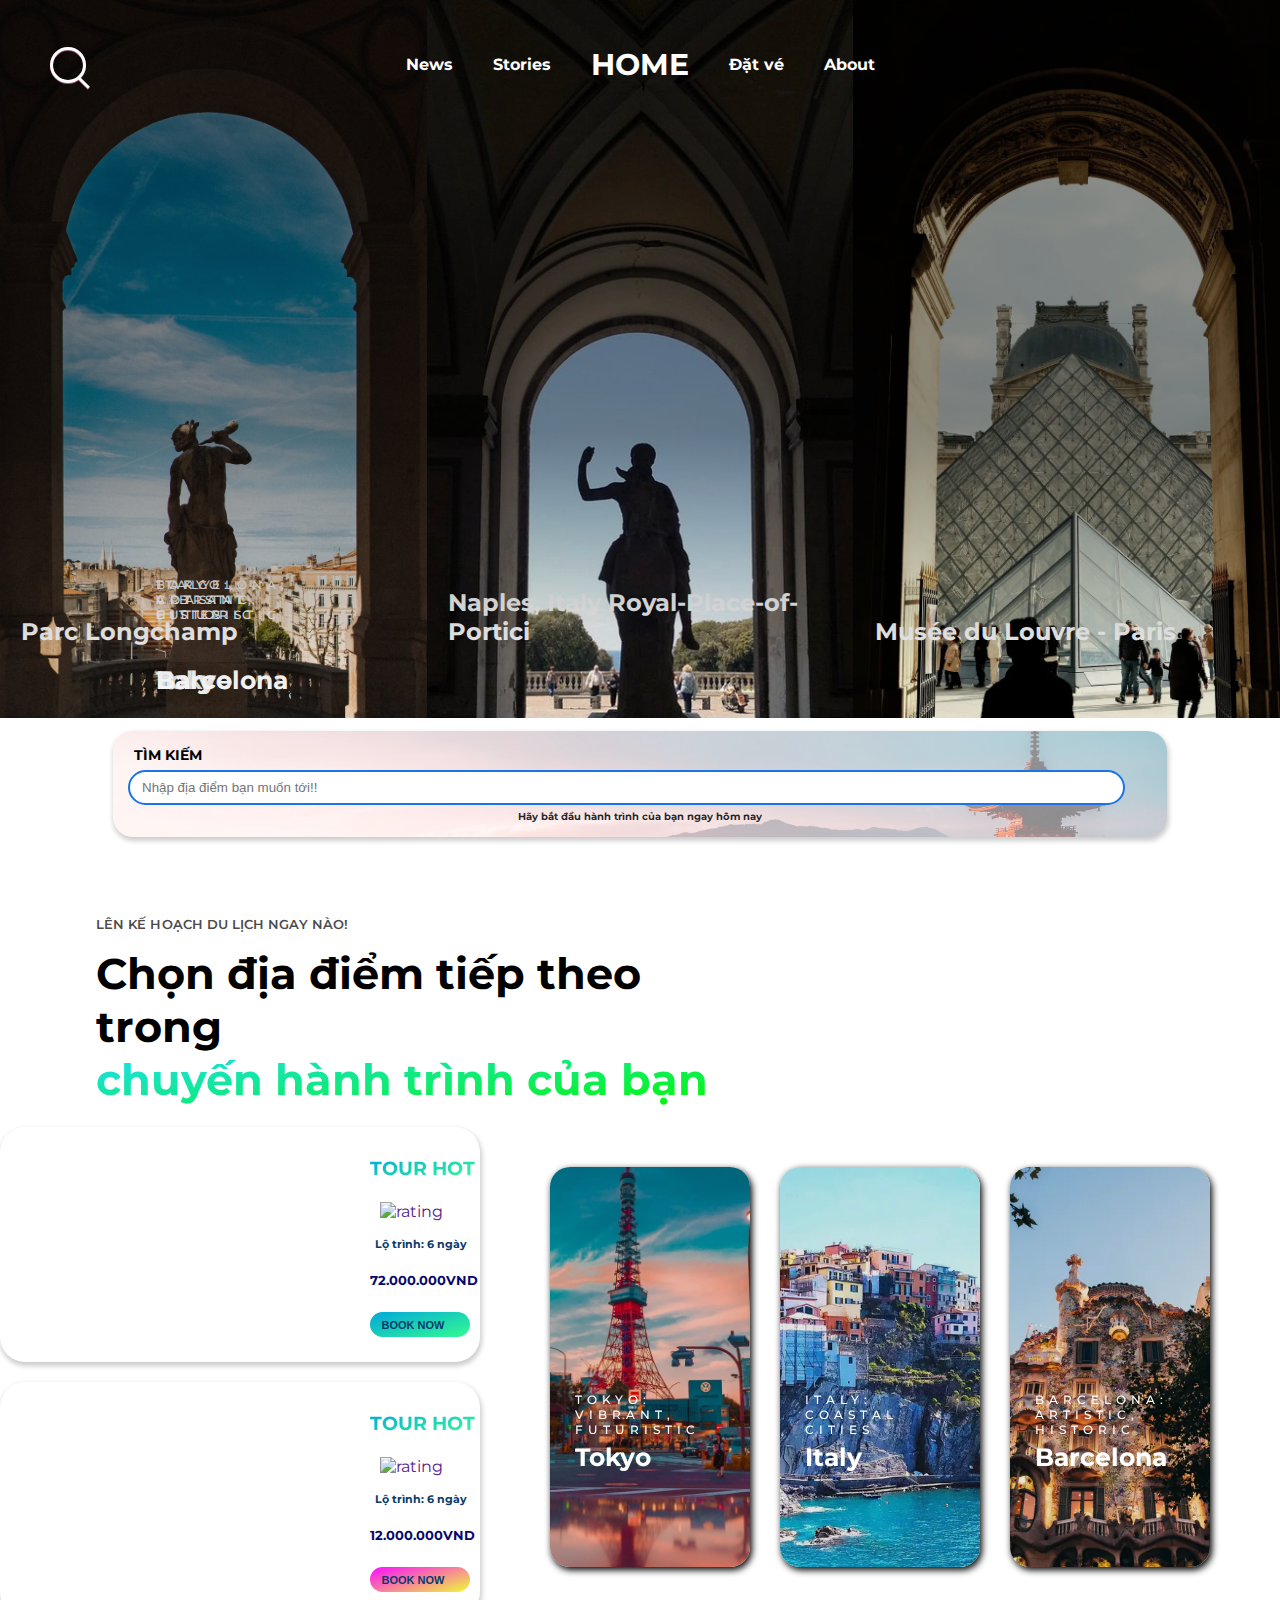
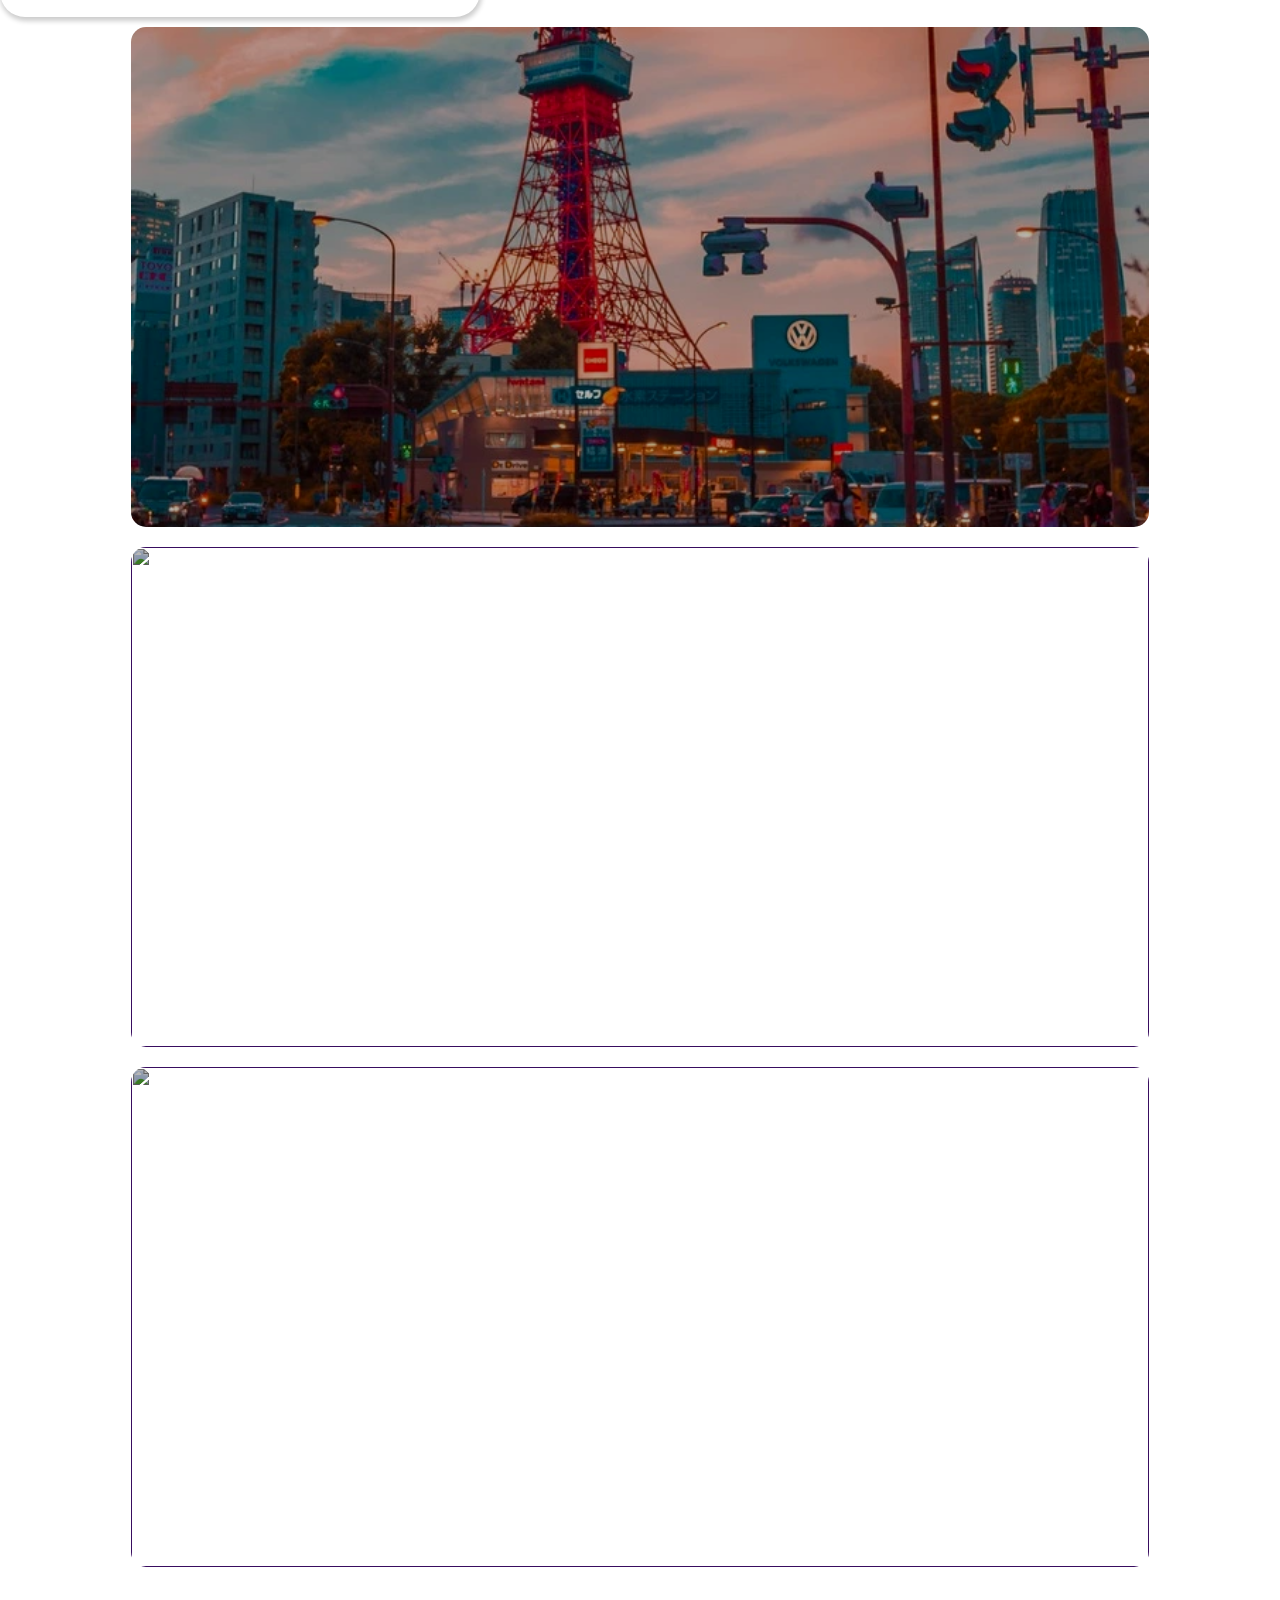
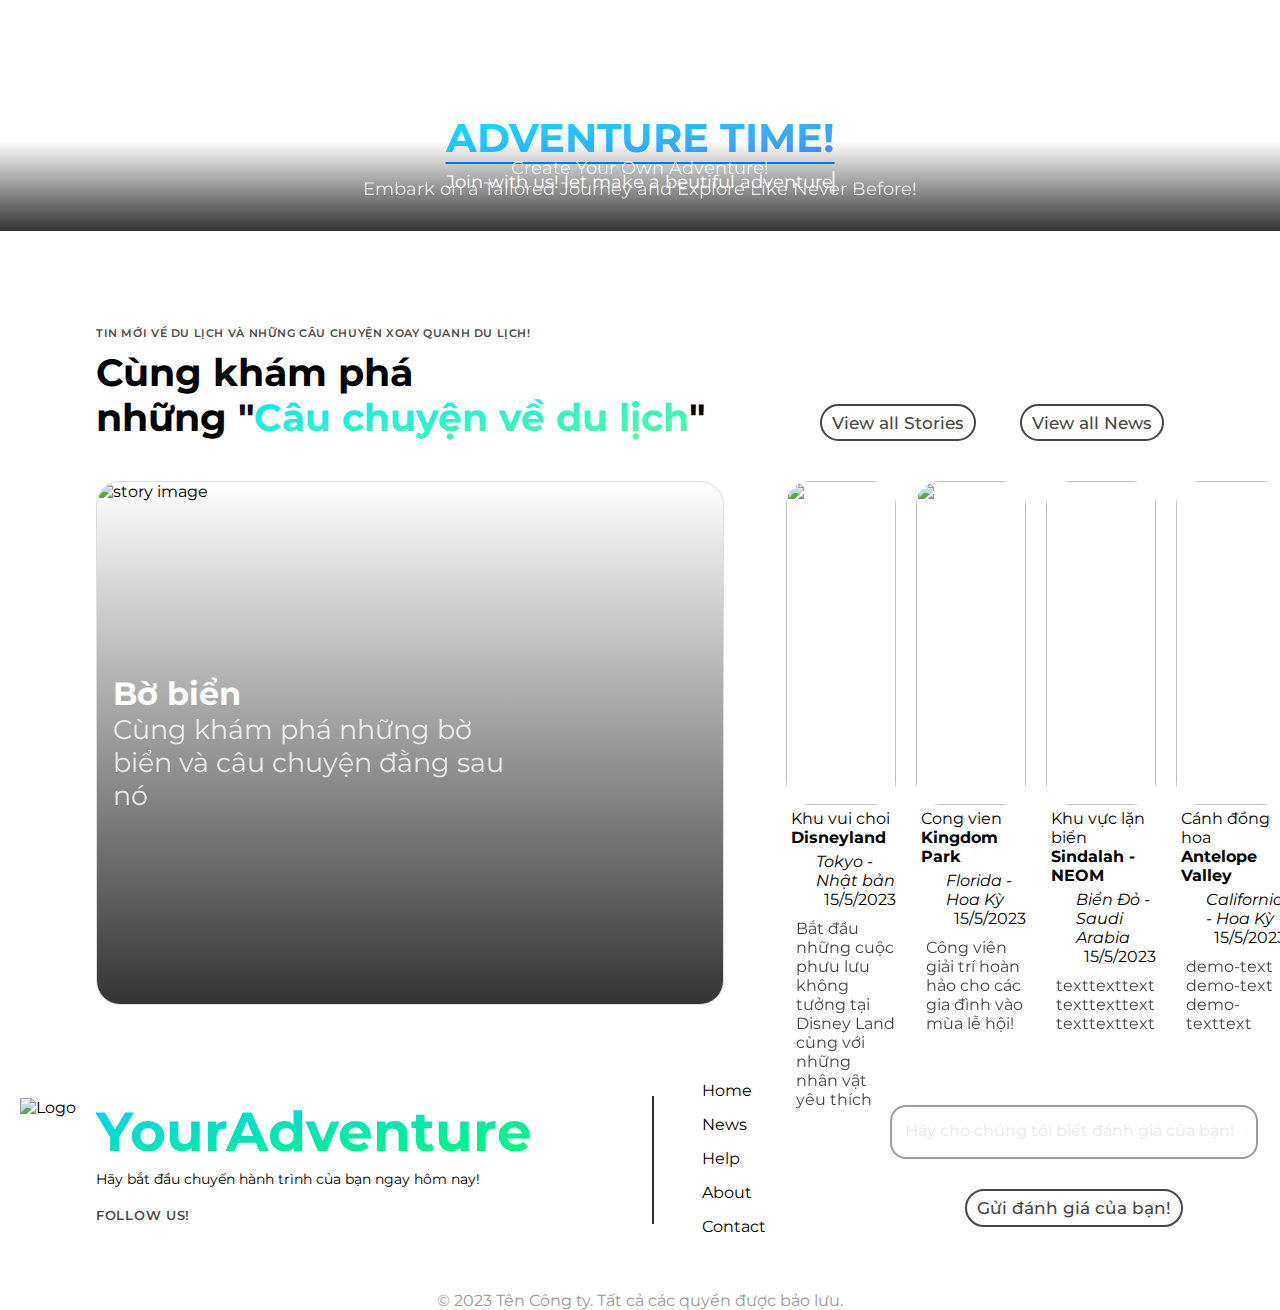
==== commit 77874cf0: "gan xong trong nc, 70% nc ngoai" ====
--- a/index.html
+++ b/index.html
@@ -4,7 +4,8 @@
     <meta charset="UTF-8" />
     <meta http-equiv="X-UA-Compatible" content="IE=edge" />
     <meta name="viewport" content="width=device-width, initial-scale=1.0" />
-    <title>Document</title>
+    <title>YourAdventure</title>
+    <link rel="icon" href="./image/logo-favicon.png" type="image/x-icon" />
 
     <script src="./js/scripts.js"></script>
     <link rel="stylesheet" href="./css/footer.css" />
@@ -24,7 +25,6 @@
       href="https://cdn.jsdelivr.net/npm/slick-carousel@1.8.1/slick/slick.css"
     />
 
-    <link rel="icon" href="./image/logo-favicon.png" type="image/x-icon" />
     <meta
       name="description"
       content="Tận hưởng trải nghiệm du lịch tuyệt vời với trang web chuyên về du lịch và lữ hành. Đặt vé du lịch online dễ dàng theo tour với sự đa dạng và linh hoạt."
@@ -564,32 +564,7 @@
 
 
     <script>
-      const emailInput = document.getElementById("email-input");
-      const userLabel = document.querySelector(".user-label");
-
-      emailInput.addEventListener("input", function () {
-        if (this.value !== "") {
-          this.classList.add("input-filled");
-          userLabel.classList.add("label-filled");
-        } else {
-          this.classList.remove("input-filled");
-          userLabel.classList.remove("label-filled");
-        }
-      });
-      const emailInputFocus = document.getElementById("email-input");
-      const userLabelFocus = document.querySelector(".user-label");
-      const defaultLabelText = "Hãy cho chúng tôi biết đánh giá của bạn!";
-      const newLabelText = "Hãy nhập email để gửi đánh giá";
-
-      emailInputFocus.addEventListener("focus", function () {
-        userLabelFocus.textContent = newLabelText;
-      });
-
-      emailInputFocus.addEventListener("blur", function () {
-        if (this.value === "") {
-          userLabelFocus.textContent = defaultLabelText;
-        }
-      });
+      
     </script>
     <!-- Script của FontAwesome -->
     <script src="https://cdnjs.cloudflare.com/ajax/libs/font-awesome/6.0.0-beta3/js/all.min.js"></script>
--- a/css/style.css
+++ b/css/style.css
@@ -1401,7 +1401,7 @@
   margin: 0;
   padding: 0;
   flex-shrink: 0;
-  width: 33.33%;
+  width: 33.33% !important;
   max-height: 100%;
   overflow: hidden;
   /*thay the = overlay*/
@@ -1425,21 +1425,21 @@
   width: 100%;
   background-image: linear-gradient(
     to bottom,
-    rgba(0, 0, 0, 0.812) 60%,
+    rgb(0, 0, 0) 60%,
     rgba(255, 255, 255, 0)
   );
   opacity: 0.45;
-  transition: ease-in-out 1s;
+  transition: ease-in-out .5s;
   z-index: 100;
 }
 /*----------------------------------------------------------------
 TẠO ANIMATION LÀM MỞ TỪ TỪ OVERLAY CỦA GALLERY TỪ TRÊN XUỐNG DƯỚI
 ------------------------------------------------------------------*/
 .overlay__banner-title:hover {
-  animation: fade__out--overlay 0.8s steps(99) forwards;
+  animation: fade__out--overlay 0.4s steps(99) forwards;
 }
 .overlay__banner-title:not(:hover) {
-  animation: fade__in--overlay 0.8s steps(99) forwards;
+  animation: fade__in--overlay 0.4s steps(99) forwards;
 }
 @keyframes fade__out--overlay {
   from {
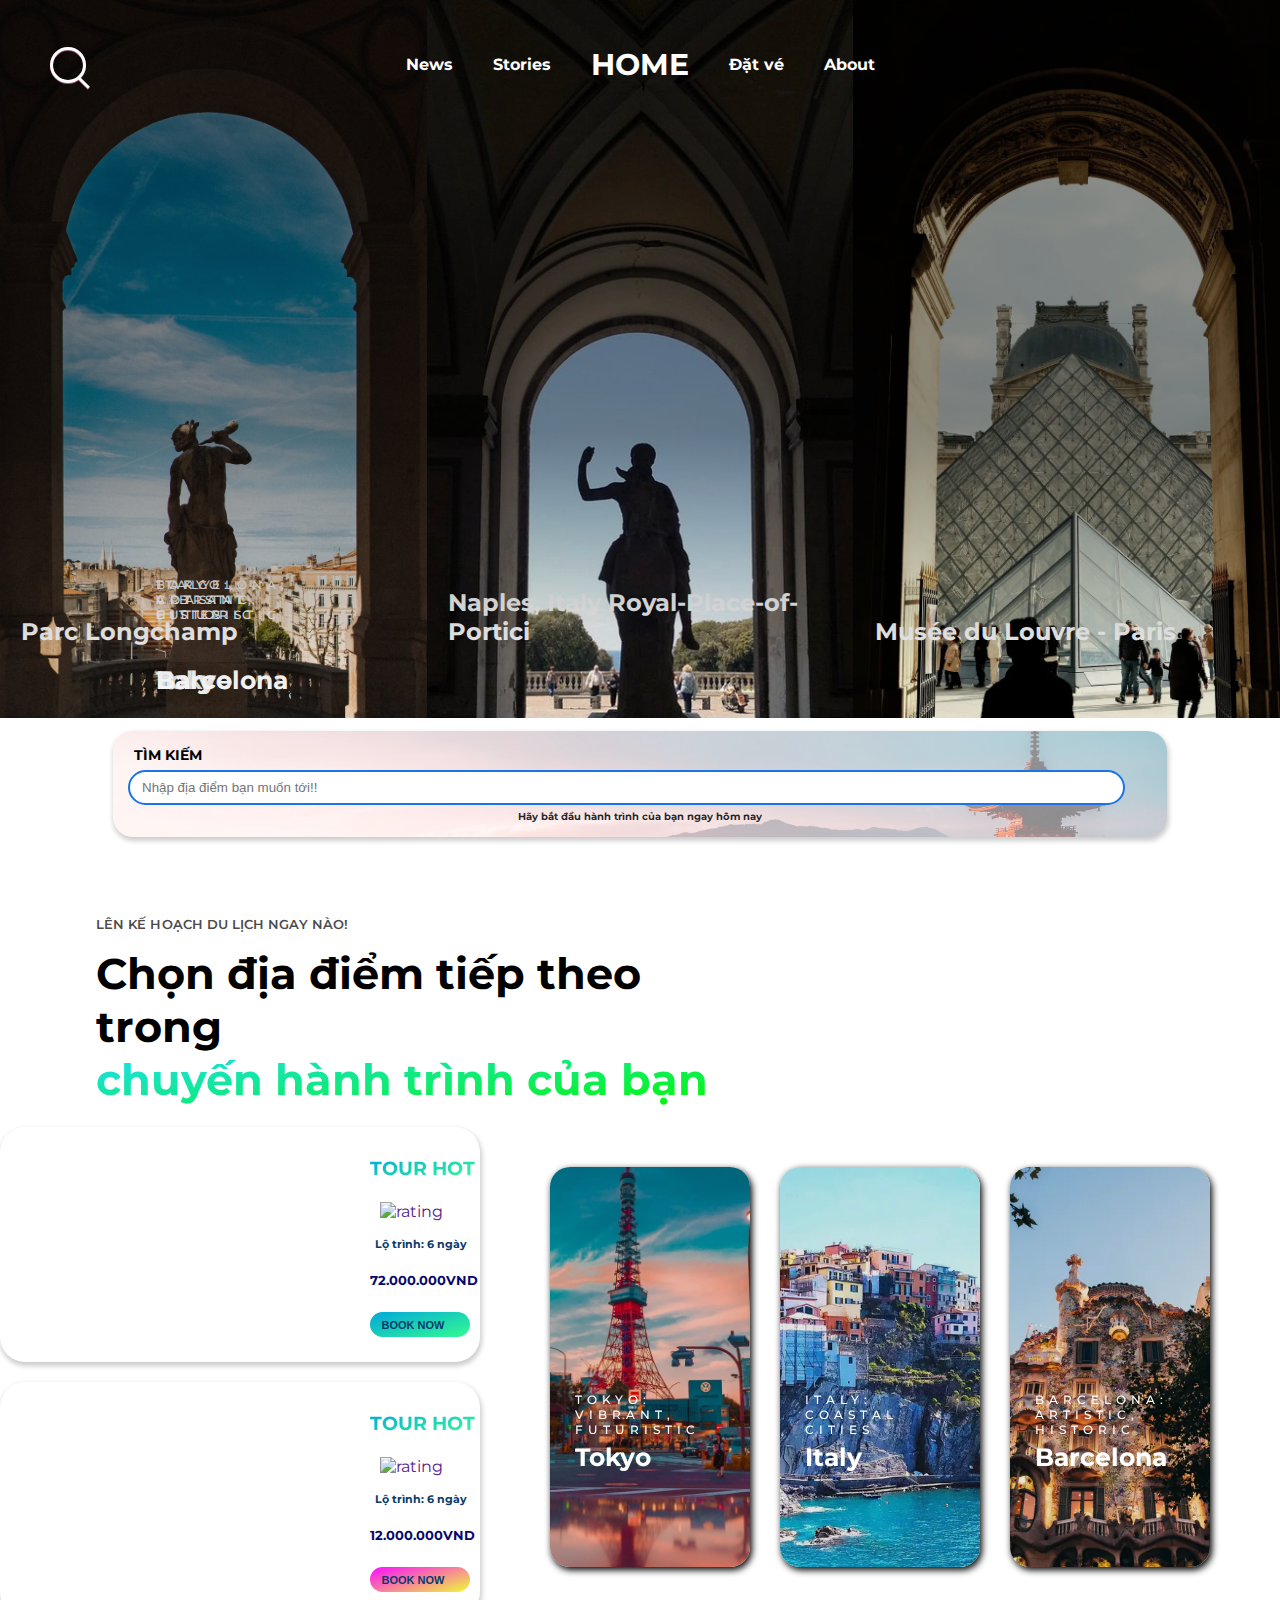
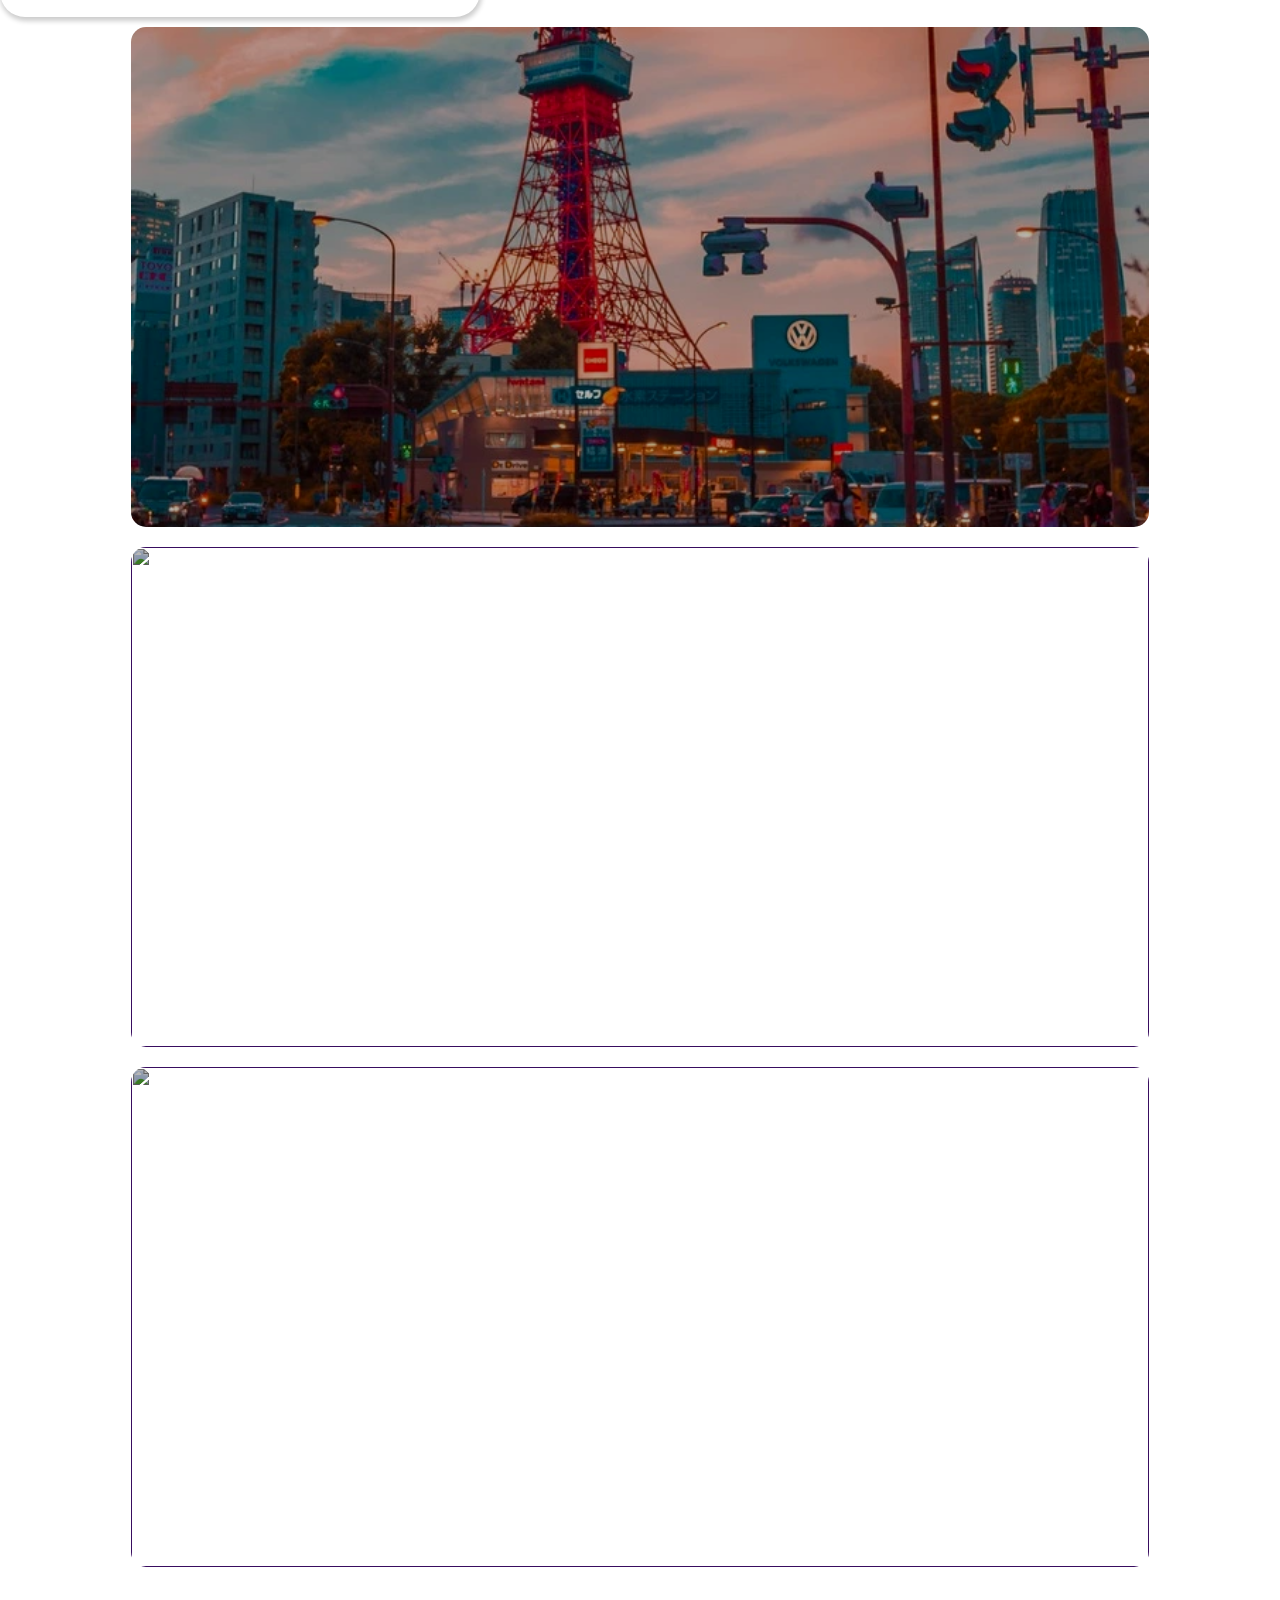
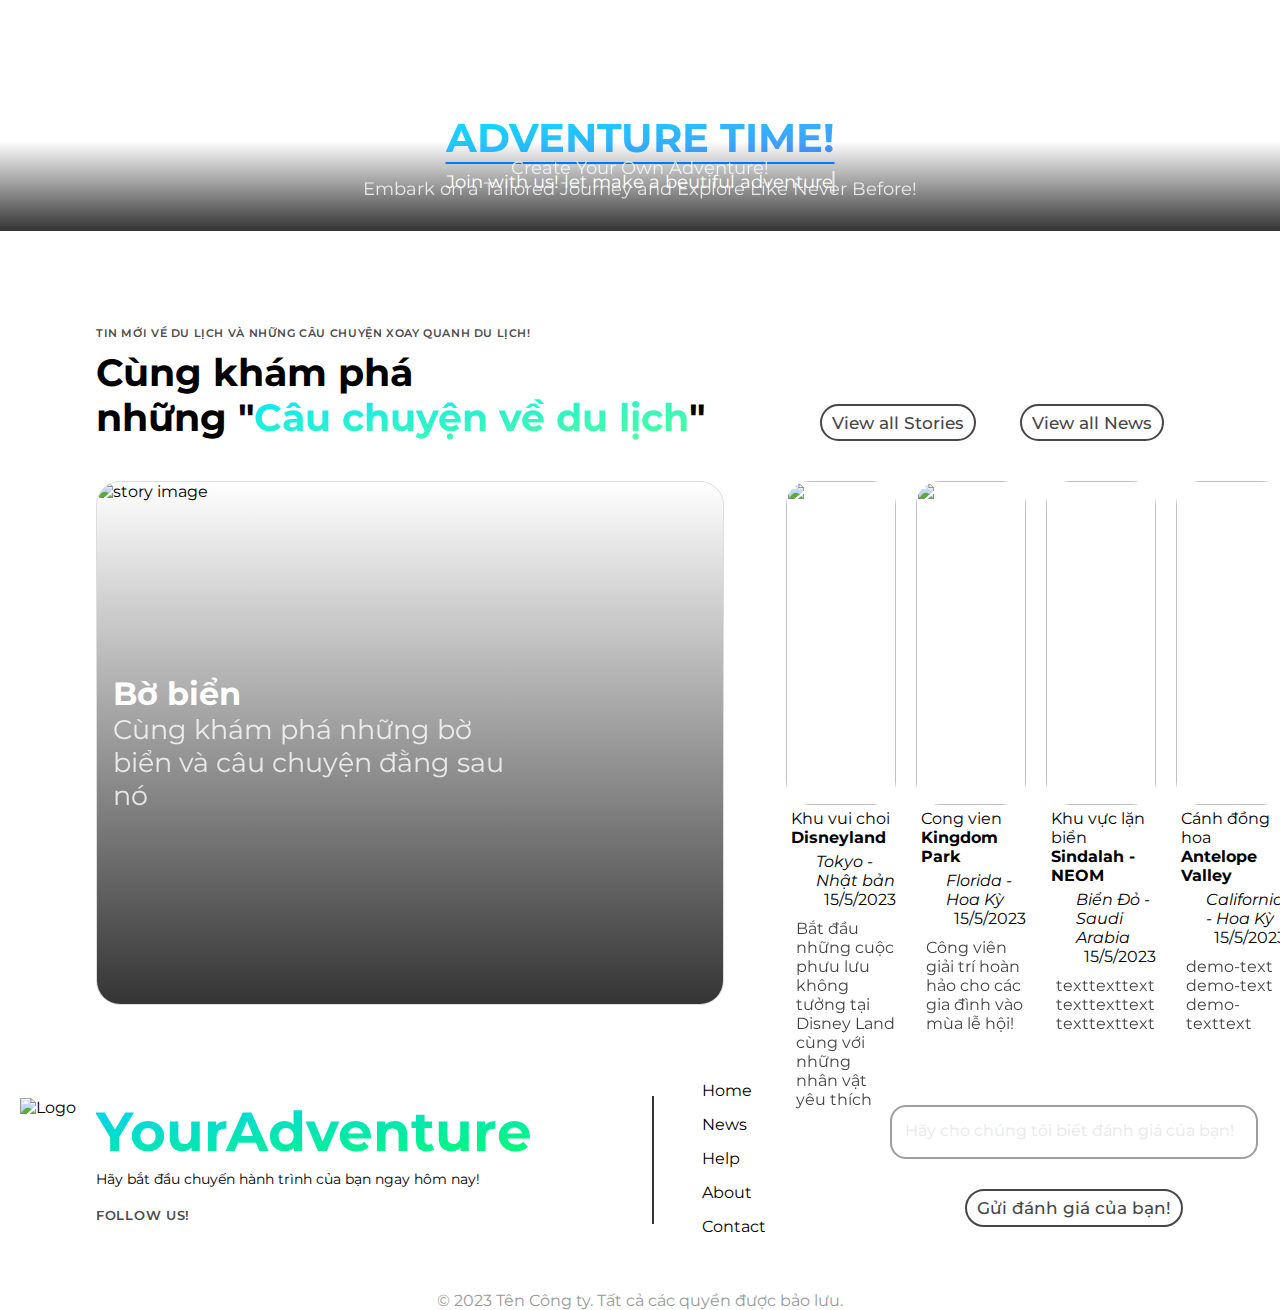
==== commit 6a58e643: "gan xong nuoc ngoai chua xong trong nc, thieu slider" ====
--- a/index.html
+++ b/index.html
@@ -31,7 +31,6 @@
     />
     <meta name="author" content="Pham Dang Khuong" />
   </head>
-
 
   <body>
     <div include-html="header.html"></div>
@@ -554,18 +553,12 @@
       </div>
     </section>
 
-
-    
     <div include-html="footer.html"></div>
     <script>
-      includeHTML()
+      includeHTML();
     </script>
 
-
-
-    <script>
-      
-    </script>
+    <script></script>
     <!-- Script của FontAwesome -->
     <script src="https://cdnjs.cloudflare.com/ajax/libs/font-awesome/6.0.0-beta3/js/all.min.js"></script>
 
--- a/css/style.css
+++ b/css/style.css
@@ -1429,7 +1429,7 @@
     rgba(255, 255, 255, 0)
   );
   opacity: 0.45;
-  transition: ease-in-out .5s;
+  transition: ease-in-out 0.5s;
   z-index: 100;
 }
 /*----------------------------------------------------------------
@@ -2050,8 +2050,7 @@
 /*những địa điểm tuyệt vời*/
 /*những địa điểm tuyệt vời*/
 
-.heading__title__rSection-slider-container{
-
+.heading__title__rSection-slider-container {
   display: none !important;
 
   width: 85%;
@@ -2062,40 +2061,39 @@
   margin: 0 auto;
   margin-bottom: 10px;
 }
-.heading__title__rSection-slider-container > h4{
+.heading__title__rSection-slider-container > h4 {
   text-transform: uppercase;
-  opacity: .8;
+  opacity: 0.8;
   color: rgba(75, 75, 75, 1);
   letter-spacing: 0.005em;
-  font-size: .75em;
-
-}
-.heading__title__rSection-slider-container > p{
+  font-size: 0.75em;
+}
+.heading__title__rSection-slider-container > p {
   margin-top: 15px;
   font-size: 1.5em;
   font-weight: 700;
 }
-.heading__title__rSection-slider-container > p > span{
+.heading__title__rSection-slider-container > p > span {
   background: linear-gradient(
-        173deg,
-        rgb(27, 223, 245),
-        rgba(4, 246, 4, 0.995)
-      );
-      -webkit-background-clip: text;
-      -moz-background-clip: text;
-      background-clip: text;
-      color: transparent;
+    173deg,
+    rgb(27, 223, 245),
+    rgba(4, 246, 4, 0.995)
+  );
+  -webkit-background-clip: text;
+  -moz-background-clip: text;
+  background-clip: text;
+  color: transparent;
 }
 @media screen and (max-width: 500px) {
-  .heading__title__rSection-slider-container{
+  .heading__title__rSection-slider-container {
     display: block !important;
   }
 }
 @media screen and (max-width: 400px) {
-  .heading__title__rSection-slider-container > h4{
-    font-size: 0.5em
-  }
-  .heading__title__rSection-slider-container > p{
+  .heading__title__rSection-slider-container > h4 {
+    font-size: 0.5em;
+  }
+  .heading__title__rSection-slider-container > p {
     font-size: 1.25em;
   }
 }
@@ -2160,4 +2158,4 @@
   letter-spacing: 5px;
   margin-bottom: 8px;
   text-transform: uppercase;
-}+}
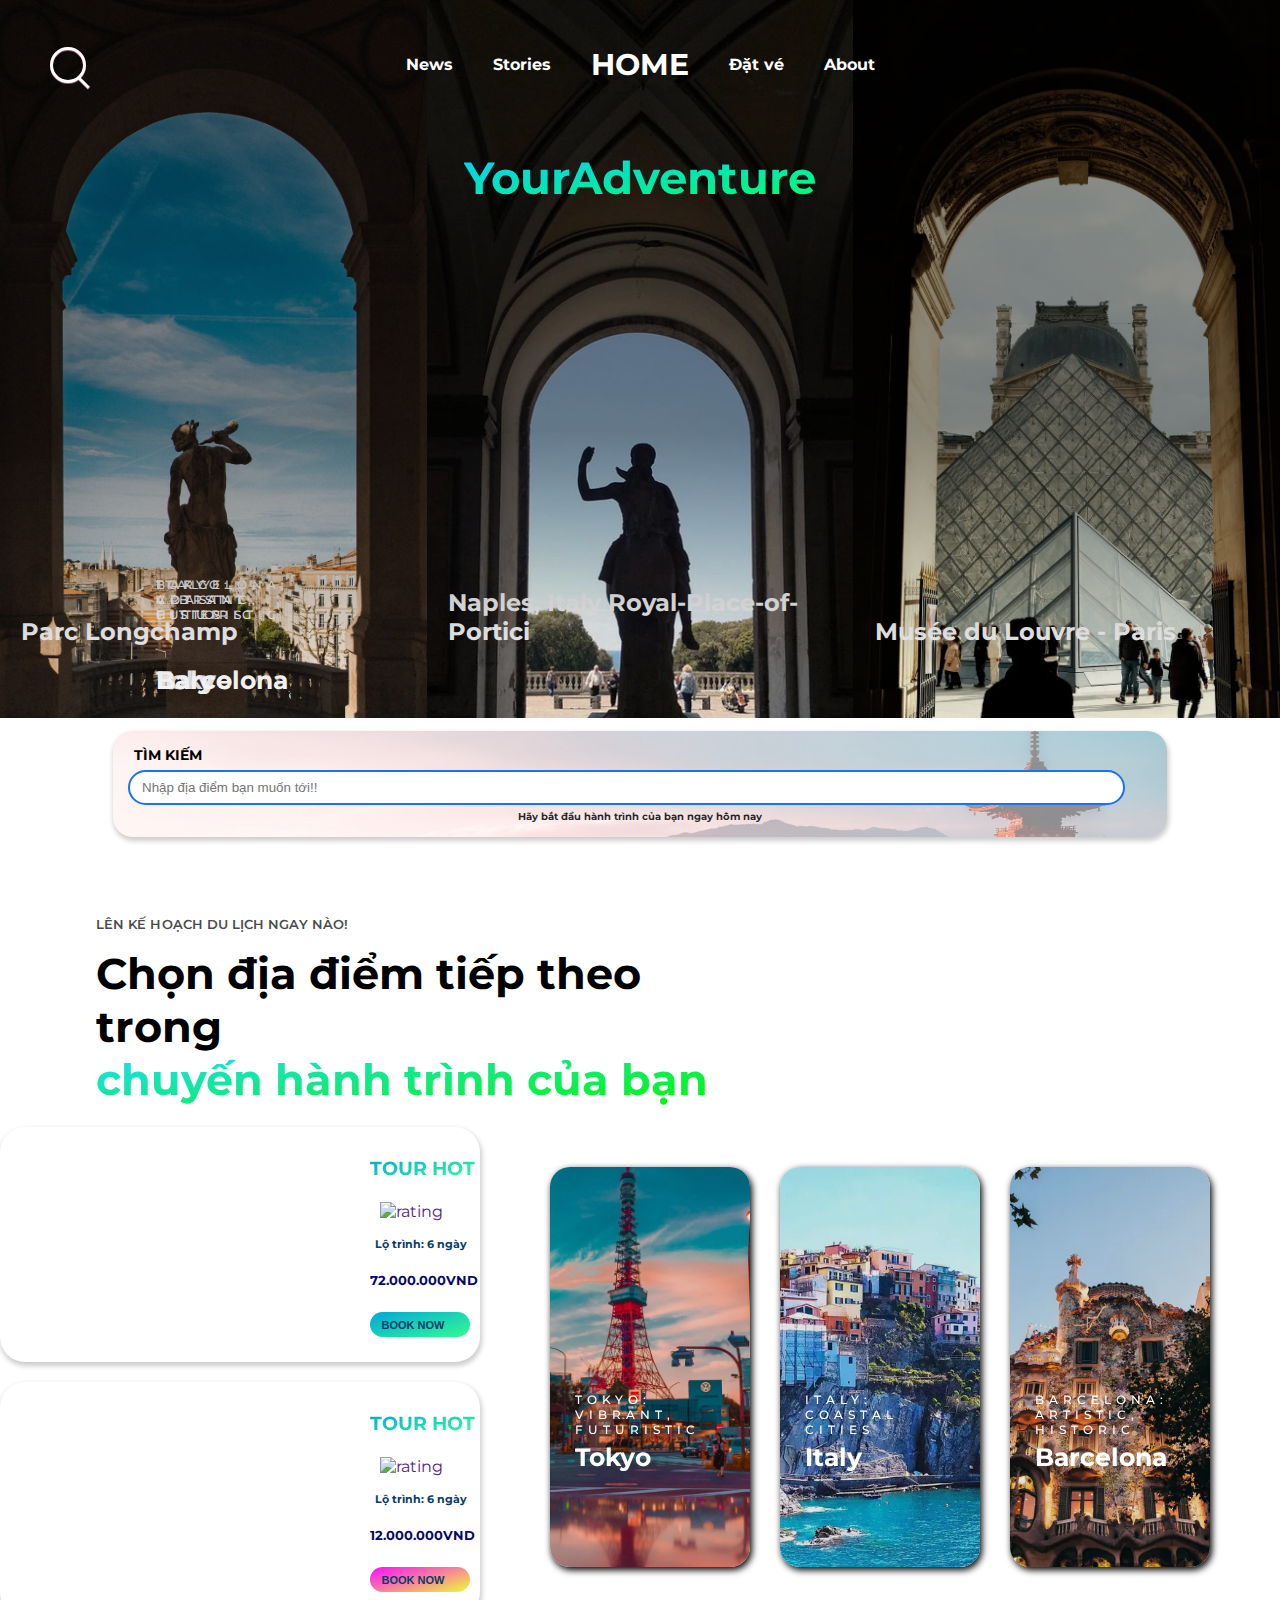
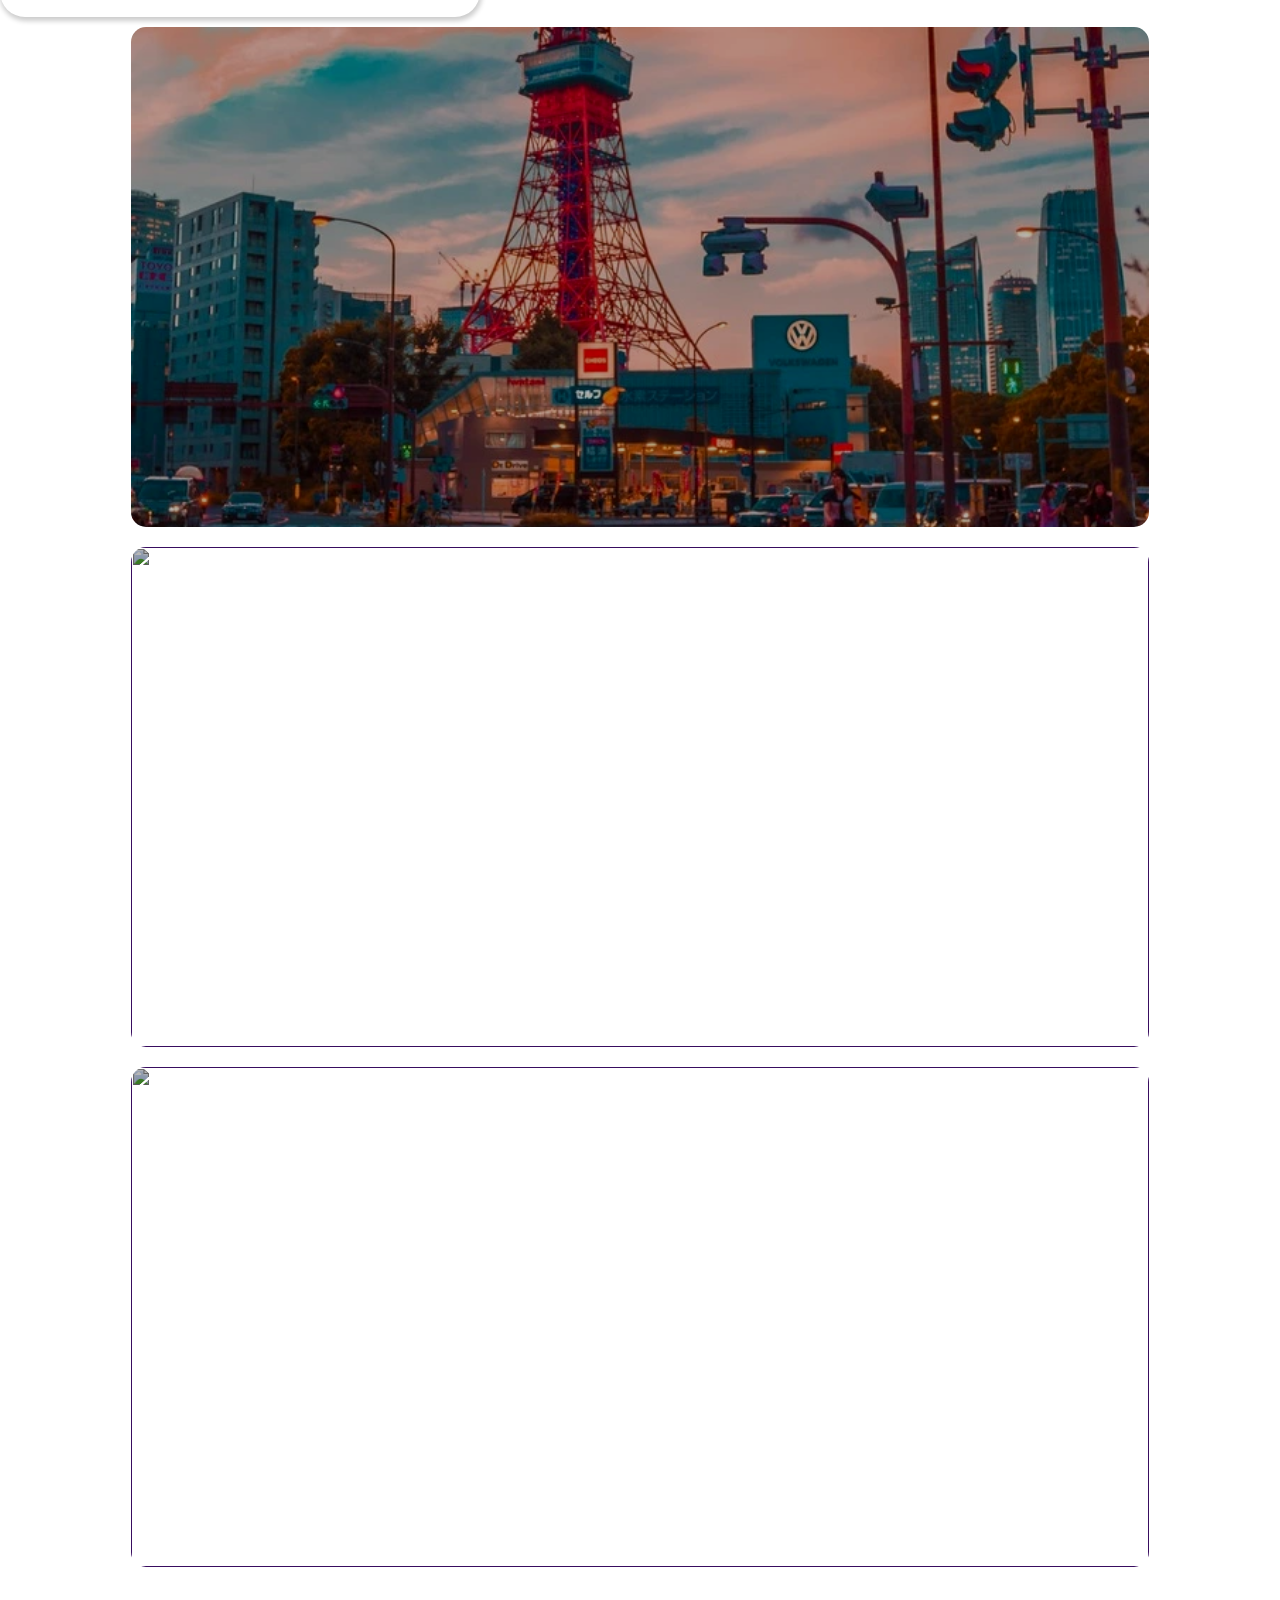
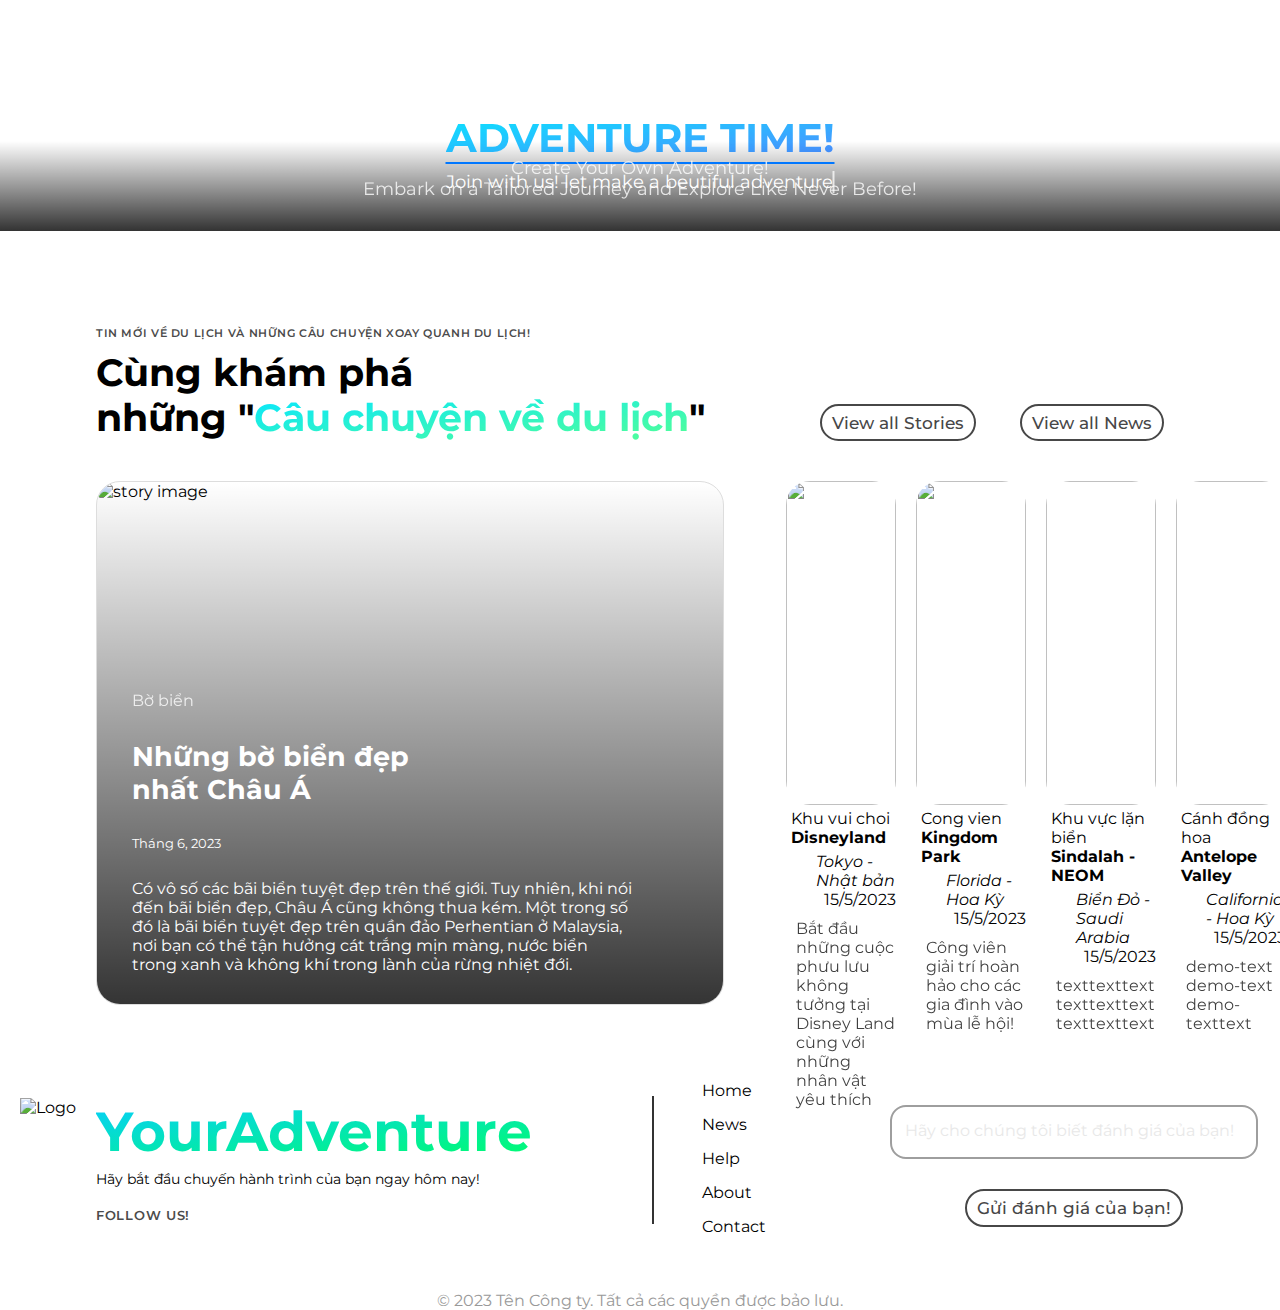
==== commit bb87d27f: "final" ====
--- a/index.html
+++ b/index.html
@@ -29,51 +29,103 @@
       name="description"
       content="Tận hưởng trải nghiệm du lịch tuyệt vời với trang web chuyên về du lịch và lữ hành. Đặt vé du lịch online dễ dàng theo tour với sự đa dạng và linh hoạt."
     />
+    <meta
+      name="keywords"
+      content="du lịch, lữ hành, đặt vé du lịch, tour du lịch"
+    />
+    <meta
+      property="og:title"
+      content="YourAdventure - Tạo ra hành trình của riêng bạn"
+    />
+    <meta
+      property="og:description"
+      content="Tận hưởng trải nghiệm du lịch tuyệt vời với trang web chuyên về du lịch và lữ hành. Đặt vé du lịch online dễ dàng theo tour với sự đa dạng và linh hoạt."
+    />
     <meta name="author" content="Pham Dang Khuong" />
   </head>
 
   <body>
     <div include-html="header.html"></div>
     <!--Thuc ra co the dung include, nma ko tien.-->
-
-    <div class="gallery-container">
-      <div class="gallery">
-        <div class="container-anh-banner anh-giu-lailai">
-          <a class="banner-anh" href="#" aria-label="Đi đến trang ảnh 1">
-            <img
-              class="anh-namTrong-banner"
-              src="image-webp/Parc Longchamp, Boulevard Jardin Zoologique, Marseille, France.webp"
-              alt="Ảnh 1"
-              preload="metadata"
-            />
-          </a>
-          <a href="#" class="overlay__banner-title"></a>
-          <h3 class="banner-title">Parc Longchamp</h3>
-        </div>
-        <div class="container-anh-banner anh-can-xoa">
-          <a class="banner-anh" href="#" aria-label="Đi đến trang ảnh 2">
-            <img
-              class="anh-namTrong-banner"
-              src="./image-webp/Naples, Italy Royal-Place-of-Portici.webp"
-              alt="Ảnh 2"
-              preload="metadata"
-            />
-          </a>
-          <a href="#" class="overlay__banner-title"></a>
-          <h3 class="banner-title">Naples, Italy Royal-Place-of-Portici</h3>
-        </div>
-        <div class="container-anh-banner anh-can-xoa">
-          <a class="banner-anh" href="#" aria-label="Đi đến trang ảnh 3">
-            <img
-              class="anh-namTrong-banner"
-              src="./image-webp/Musée du Louvre - Paris, Frankreich.webp"
-              alt="Ảnh 3"
-              preload="metadata"
-            />
-          </a>
-          <a href="#" class="overlay__banner-title"></a>
-          <h3 class="banner-title">Musée du Louvre - Paris</h3>
-        </div>
+    <nav id="navbar" class="sticky">
+      <div class="navbar__sticky-overlay">
+        <div class="navbar__sticky">
+          <div class="navbar__logo">
+            <a href="index.html"><h1>YourAdventure</h1></a>
+          </div>
+          <ul>
+            <li>
+              <a href="#section-hotTour" onclick="smoothScroll(event)"
+                >Hot tour</a
+              >
+            </li>
+            <li>
+              <a href="#video-banner" onclick="smoothScroll(event)"
+                >Phiêu lưu</a
+              >
+            </li>
+            <li>
+              <a href="#section-stories" onclick="smoothScroll(event)"
+                >Stories</a
+              >
+            </li>
+          </ul>
+
+          <div class="navbar__backToTop">
+            <button onclick="backToTop()">
+              Back to Top<i class="fa-solid fa-arrow-up"></i>
+            </button>
+          </div>
+        </div>
+      </div>
+
+      <div class="navbar-border__bot"></div>
+    </nav>
+
+    <div class="big__gallery-container">
+      <div class="gallery-container">
+        <div class="gallery">
+          <div class="container-anh-banner anh-giu-lailai">
+            <a class="banner-anh" href="#" aria-label="Đi đến trang ảnh 1">
+              <img
+                class="anh-namTrong-banner"
+                src="image-webp/Parc Longchamp, Boulevard Jardin Zoologique, Marseille, France.webp"
+                alt="Ảnh 1"
+                preload="metadata"
+              />
+            </a>
+            <a href="#" class="overlay__banner-title"></a>
+            <h3 class="banner-title">Parc Longchamp</h3>
+          </div>
+          <div class="container-anh-banner anh-can-xoa">
+            <a class="banner-anh" href="#" aria-label="Đi đến trang ảnh 2">
+              <img
+                class="anh-namTrong-banner"
+                src="./image-webp/Naples, Italy Royal-Place-of-Portici.webp"
+                alt="Ảnh 2"
+                preload="metadata"
+              />
+            </a>
+            <a href="#" class="overlay__banner-title"></a>
+            <h3 class="banner-title">Naples, Italy Royal-Place-of-Portici</h3>
+          </div>
+          <div class="container-anh-banner anh-can-xoa">
+            <a class="banner-anh" href="#" aria-label="Đi đến trang ảnh 3">
+              <img
+                class="anh-namTrong-banner"
+                src="./image-webp/Musée du Louvre - Paris, Frankreich.webp"
+                alt="Ảnh 3"
+                preload="metadata"
+              />
+            </a>
+            <a href="#" class="overlay__banner-title"></a>
+            <h3 class="banner-title">Musée du Louvre - Paris</h3>
+          </div>
+        </div>
+      </div>
+
+      <div class="logo__gallery" style="z-index: 101">
+        <h1>YourAdventure</h1>
       </div>
     </div>
 
@@ -279,57 +331,59 @@
     </div>
 
     <!-- ================== VIDEO BÊN DƯỚI HEHE ======================= -->
-    <div class="video__homePage--container" style="min-height: 200px">
-      <video
-        preload="metadata"
-        autoplay
-        muted
-        loop
-        poster="./image-webp/mid-gate-nonwebp (1).webp"
-      >
-        <source src="./image/videos/mountains-81945.webm" type="video/webm" />
-      </video>
-      <div class="video__homePage--title">
-        <a href="#" aria-label="Make own adventure"
-          ><h1 class="video__homePagr--h1--title">
-            <span class="top__title--h1--title">MAKE YOUR OWN </span> <br />
-            <span
-              class="bot__title--h1-title"
-              style="
-                border-bottom: solid 2px rgb(0, 119, 255);
-                background: linear-gradient(
-                  173deg,
-                  rgb(7, 230, 255),
-                  rgba(0, 81, 255, 0.679)
-                );
-                -webkit-background-clip: text;
-                -moz-background-clip: text;
-                background-clip: text;
-                color: transparent;
-              "
-            >
-              ADVENTURE TIME!</span
-            >
-          </h1></a
+    <section id="video-banner">
+      <div class="video__homePage--container" style="min-height: 200px">
+        <video
+          preload="metadata"
+          autoplay
+          muted
+          loop
+          poster="./image-webp/mid-gate-nonwebp (1).webp"
         >
-        <a href="#" aria-label="Join adventure"
-          ><p class="video__homePage--description">
-            Join with us! let make a beutiful adventure
-          </p></a
-        >
-      </div>
-      <!-- =============================================================================================== -->
-      <div class="video__homePage--bottom__text">
-        <p class="video__homePage--bottom__text--p">
-          <span class="video__homePage--bottom__text--p--dong1">
-            Create Your Own Adventure!
-          </span>
-          <br />
-          Embark on a Tailored Journey and Explore Like Never Before!
-        </p>
-      </div>
-      <div class="video__homePage--overlay"></div>
-    </div>
+          <source src="./image/videos/mountains-81945.webm" type="video/webm" />
+        </video>
+        <div class="video__homePage--title">
+          <a href="#" aria-label="Make own adventure"
+            ><h1 class="video__homePagr--h1--title">
+              <span class="top__title--h1--title">MAKE YOUR OWN </span> <br />
+              <span
+                class="bot__title--h1-title"
+                style="
+                  border-bottom: solid 2px rgb(0, 119, 255);
+                  background: linear-gradient(
+                    173deg,
+                    rgb(7, 230, 255),
+                    rgba(0, 81, 255, 0.679)
+                  );
+                  -webkit-background-clip: text;
+                  -moz-background-clip: text;
+                  background-clip: text;
+                  color: transparent;
+                "
+              >
+                ADVENTURE TIME!</span
+              >
+            </h1></a
+          >
+          <a href="#" aria-label="Join adventure"
+            ><p class="video__homePage--description">
+              Join with us! let make a beutiful adventure
+            </p></a
+          >
+        </div>
+        <!-- =============================================================================================== -->
+        <div class="video__homePage--bottom__text">
+          <p class="video__homePage--bottom__text--p">
+            <span class="video__homePage--bottom__text--p--dong1">
+              Create Your Own Adventure!
+            </span>
+            <br />
+            Embark on a Tailored Journey and Explore Like Never Before!
+          </p>
+        </div>
+        <div class="video__homePage--overlay"></div>
+      </div>
+    </section>
 
     <style>
       .chart-bigcontainer {
@@ -402,14 +456,23 @@
 
             <div class="left__stories-card-text">
               <a
-                class="lead__stories-card-text__title"
+                class="lead__stories-card-text__type"
                 href="#"
                 aria-label="stories beach"
               >
                 Bờ biển</a
               >
-              <p>Cùng khám phá những bờ biển và câu chuyện đằng sau nó</p>
-            </div>
+              <a href="#" class="content__stories-card-text"
+                >Những bờ biển đẹp nhất Châu Á
+              </a>
+              <p class="time-date__stories-card-text">Tháng 6, 2023</p>
+              
+            </div><p class="description__stories-card-text">
+                Có vô số các bãi biển tuyệt đẹp trên thế giới. Tuy nhiên, khi nói đến bãi biển đẹp, Châu Á cũng không thua kém.
+                Một trong số đó là bãi biển tuyệt đẹp trên quần đảo Perhentian ở
+                Malaysia, nơi bạn có thể tận hưởng cát trắng mịn màng, nước biển
+                trong xanh và không khí trong lành của rừng nhiệt đới.
+              </p>
           </div>
         </div>
         <div class="right__stories__card-container">
@@ -558,7 +621,42 @@
       includeHTML();
     </script>
 
-    <script></script>
+    <script>
+      // JavaScript cho sticky navbar
+      function smoothScroll(event) {
+        event.preventDefault();
+        var target = event.target.getAttribute("href");
+        var offset = document.querySelector(target).offsetTop;
+
+        window.scrollTo({
+          top: offset,
+          behavior: "smooth",
+        });
+      }
+
+      // Lấy navbar
+      var navbar = document.getElementById("navbar");
+
+      // lấy vị trí để khi scroll qua đây thì hiện navbar lên
+      var sectionPosition =
+        document.querySelector("#section-hotTour").offsetTop;
+
+      // Xử lý scroll
+      window.addEventListener("scroll", function () {
+        if (window.pageYOffset >= sectionPosition) {
+          navbar.classList.add("show");
+        } else {
+          navbar.classList.remove("show");
+        }
+      });
+
+      function backToTop() {
+        window.scrollTo({
+          top: 0,
+          behavior: "smooth",
+        });
+      }
+    </script>
     <!-- Script của FontAwesome -->
     <script src="https://cdnjs.cloudflare.com/ajax/libs/font-awesome/6.0.0-beta3/js/all.min.js"></script>
 
--- a/css/style.css
+++ b/css/style.css
@@ -1,5 +1,103 @@
 @import url("https://fonts.googleapis.com/css2?family=Montserrat:wght@500&family=Open+Sans:wght@500;800&display=swap");
 
+/* CSS cho sticky navbar */
+.sticky {
+  position: fixed;
+  top: -100px; /* Đảm bảo navbar ẩn đi ban đầu */
+  width: 100%;
+  transition: top 0.3s ease-in-out;
+  z-index: 999;
+  display: flex;
+  flex-direction: column;
+  height: 60px;
+}
+.navbar__sticky-overlay {
+  width: 100%;
+  height: 50px;
+}
+.navbar-border__bot {
+  width: 100%;
+  border-bottom: #87878782 0.8px solid;
+  box-shadow: 0px 0px 0px 0.3px rgba(0, 0, 0, 0.2),
+    0px 1px 2px rgba(0, 0, 0, 0.2);
+  margin: 0 auto;
+}
+.show {
+  top: 0; /* Hiển thị navbar */
+}
+.navbar__sticky {
+  position: absolute;
+  width: 100%;
+  background-color: #fff;
+  display: flex;
+  justify-content: space-between;
+  height: 50px;
+  z-index: 9999;
+}
+.navbar__sticky ul {
+  margin: 0 auto;
+  display: flex;
+  align-items: center;
+}
+.navbar__sticky ul li {
+  list-style: none;
+}
+.navbar__sticky ul li a {
+  text-decoration: none;
+  white-space: nowrap;
+  font-size: 16px;
+  color: #555555;
+  font-weight: 600;
+  padding-left: 30px;
+  padding-right: 30px;
+}
+.navbar__backToTop {
+  width: 20%;
+  font-size: 14px;
+
+  text-align: center;
+  line-height: 50px;
+}
+.navbar__backToTop button {
+  font-size: 16px;
+  background: transparent;
+  height: 100%;
+  width: 100%;
+}
+.navbar__backToTop button i {
+  font-size: 24px;
+  padding-left: 5px;
+}
+.navbar__logo {
+  width: 20%;
+}
+.navbar__logo a {
+  text-decoration: none;
+}
+.navbar__logo h1 {
+  margin-left: 15px;
+  line-height: 45px;
+  background: linear-gradient(173deg, rgb(7, 205, 255), rgb(0, 255, 102));
+  -webkit-background-clip: text;
+  -moz-background-clip: text;
+  background-clip: text;
+  color: transparent;
+  font-size: 28px;
+  font-weight: 700;
+}
+@media screen and (max-width: 500px) {
+  .navbar__sticky ul li a {
+    padding-left: 10px;
+    padding-right: 10px;
+  }
+  .navbar__backToTop button {
+    font-size: 13px;
+  }
+  .navbar__backToTop button i {
+    font-size: 18px;
+    padding-left: 5px;
+  }
+}
 * {
   margin: 0;
   padding: 0;
@@ -41,7 +139,45 @@
 }
 */
 
+.big__gallery-container{
+  position: relative;
+}
+.logo__gallery{
+  position: absolute;
+  top: 25%;
+  left: 50%;
+  transform: translate(-50%,-50%);
+}
+.logo__gallery > h1{
+  background: linear-gradient(173deg, rgb(7, 205, 255), rgb(0, 255, 102));
+  -webkit-background-clip: text;
+  -moz-background-clip: text;
+  background-clip: text;
+  color: transparent;
+  font-size: 45px;
+  font-weight: bold;
+  margin-bottom: 5px;
+}
+@media screen and (max-width: 800px) {
+  .logo__gallery{
+    top: 50%
+  }
+  .logo__gallery > h1{
+    font-size: 35px
+  }
+}
+@media screen and (max-width: 600px) {
+  .logo__gallery{
+    top: 50%
+  }
+  .logo__gallery > h1{
+    font-size: 40px
+  }
+}
 @import url("https://fonts.googleapis.com/css?family=Roboto:400,400i,700");
+
+
+
 
 .search__header {
   position: absolute;
@@ -1373,12 +1509,14 @@
 /*---------------------------------------------------*/
 
 /* Container chứa gallery */
+
 .gallery-container {
   position: relative;
   width: 100%;
   height: 100%;
   overflow: hidden;
 }
+
 @media screen and (max-width: 1510px) {
   .gallery-container {
     height: auto;
@@ -1474,11 +1612,28 @@
   color: #fff;
   font-size: 1.5em;
 }
+@media screen and (max-width: 800px) {
+  .banner-title {
+    font-size: 1em;
+  }
+}
+@media screen and (max-width: 600px) {
+  .container-anh-banner {
+    width: 100%;
+  }
+  .anh-can-xoa {
+    display: none;
+  }
+  .banner-title {
+    font-size: 1.5em;
+  }
+}
 @media screen and (max-width: 500px) {
   .banner-title {
     bottom: 3%;
   }
 }
+
 /*-------------------------------------------------------------
           VIDEO NAM O BEN DUOI HOT TOUR VA GALLERY              
 ---------------------------------------------------------------*/
@@ -1807,25 +1962,90 @@
 
 /* TEXT CUA PHAN CONTAINER ALL NEW BEN TRAI'*/
 .left__stories-card-text {
+  width: 80%;
   position: absolute;
-  top: 50%;
-  left: 35%;
-  transform: translate(-50%, -50%);
-}
-.left__stories-card-text a {
+  top: 40%;
+  left: 35px;
+}
+.lead__stories-card-text__type {
   color: white;
-  font-size: 2em;
+  font-size: 1em;
+
+  text-decoration: none;
+  opacity: .8;
+  display: block;
+  width: fit-content;
+  margin-bottom: 30px;
+}
+
+.content__stories-card-text {
+  display: block;
+  width: 60%;
+  color: white;
+  font-size: 1.7em;
+  opacity: 1;
   font-weight: 700;
   text-decoration: none;
 }
-
-.left__stories-card-text a:hover {
+.content__stories-card-text:hover{
   text-decoration: underline;
 }
-.left__stories-card-text p {
+.time-date__stories-card-text{
   color: white;
-  font-size: 1.7em;
-  opacity: 0.8;
+  font-size: .8em;
+  display: block;
+  margin-top: 30px;
+}
+.description__stories-card-text{
+  margin-top: 20px;
+  font-size: 1em;
+  color: white;
+  position: absolute;
+  bottom: 30px;
+  left: 35px;
+  
+  width: 80%;
+}
+@media screen and (max-width: 1100px) {
+  .description__stories-card-text{
+    height: 20%;
+    overflow: hidden;
+    -webkit-mask-image: linear-gradient(to bottom, black 50%, transparent 100%);
+    mask-image: linear-gradient(to bottom, black 50%, transparent 100%);
+  
+  }
+  @media screen and (max-width: 1024px) {
+    .left__stories-card-text{
+      position: absolute;
+      top: 20%;
+  left: 35px;
+  
+  width: 80%; 
+    }
+    .content__stories-card-text{
+      font-size: 1.5em;
+    }
+    .time-date__stories-card-text{
+      font-size: .6em;
+      margin-top: 15px;
+
+    }
+    .lead__stories-card-text__type{
+      font-size: .6em;
+      margin-bottom: 15px;
+    }
+    @media screen and (max-width: 600px) {
+      .lead__stories-card-text__type{
+        font-size: .7em;
+      }
+      .content__stories-card-text{
+        font-size: 1.3em;
+      }
+      .description__stories-card-text{
+        font-size: .8em;
+      }
+    }
+  }
 }
 .stories__image__slider-title {
   font-weight: bold;
@@ -1980,12 +2200,6 @@
     font-size: 2em;
   }
 
-  .left__stories-card-text a {
-    font-size: 1.7em;
-  }
-  .left__stories-card-text p {
-    font-size: 1.3em;
-  }
 }
 @media screen and (max-width: 1010px) {
   .heading__bottom-left {
@@ -2028,14 +2242,7 @@
     margin: 0;
   }
 
-  .left__stories-card-text {
-    left: 40%;
-    top: 25%;
-  }
-  .left__stories-card-text p {
-    font-size: 1em;
-    font-weight: 100;
-  }
+  
 }
 @media screen and (max-width: 450px) {
   .heading__bottom-left-fisrt,
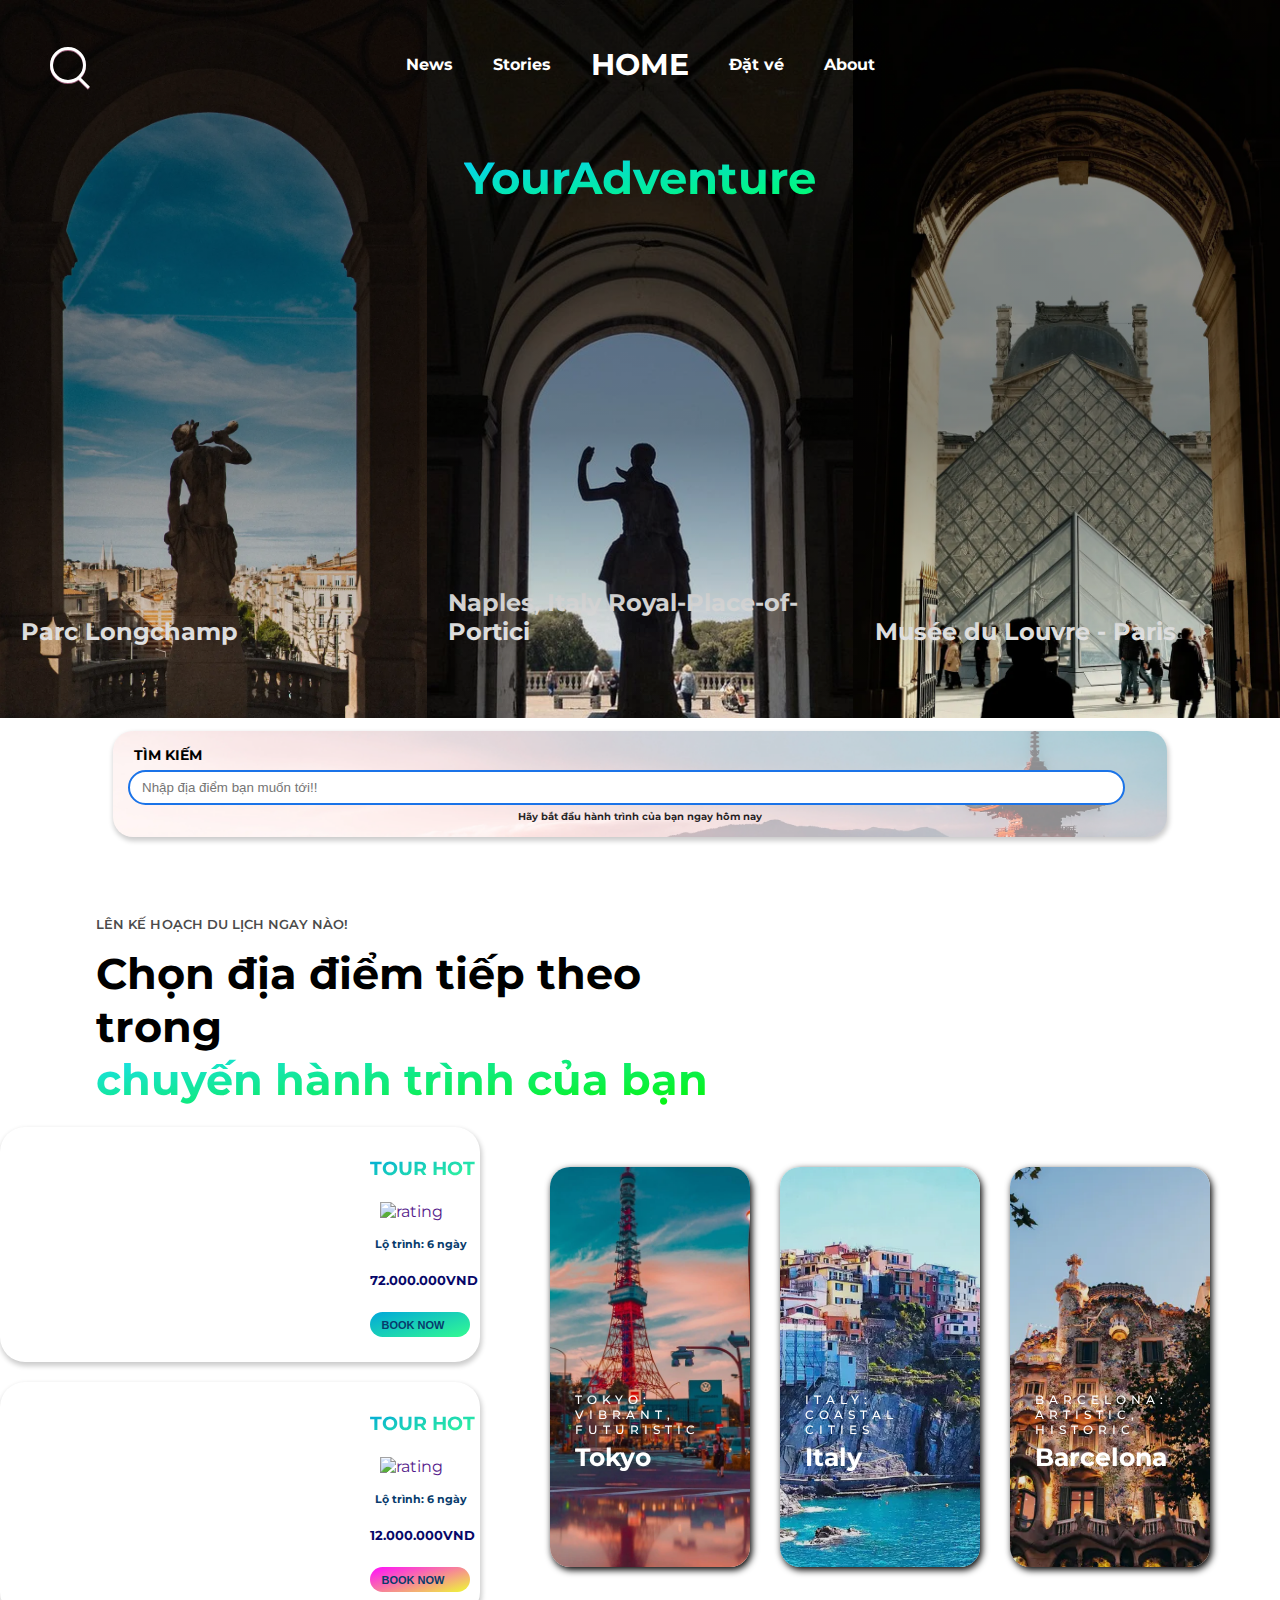
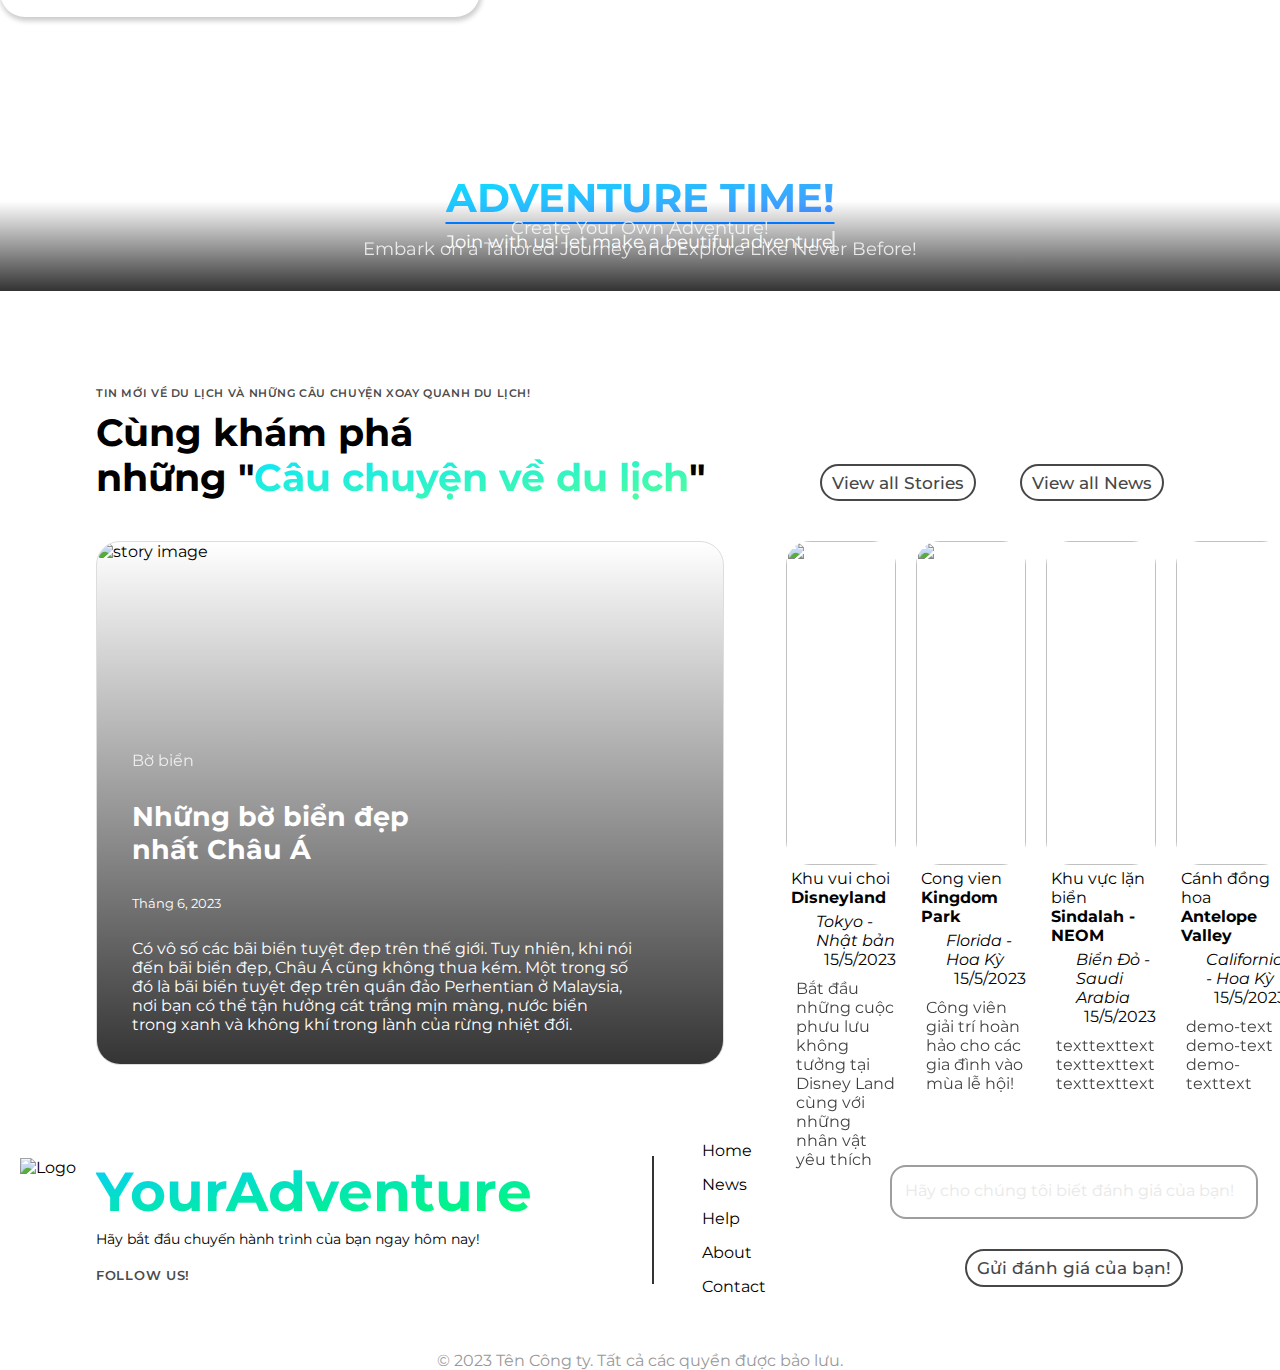
==== commit 26206181: "thay include thanh manual vi include phai co mang moi xem dc" ====
--- a/index.html
+++ b/index.html
@@ -45,7 +45,58 @@
   </head>
 
   <body>
-    <div include-html="header.html"></div>
+    <header class="menu-container">
+      <div class="search__header">
+        <div>
+          <input type="text" placeholder="Search . . ." required />
+        </div>
+      </div>
+    
+      <nav id="menu">
+        <ul class="menu-parent">
+          <li>
+            <a
+              class="new-hotTour"
+              href="#section-homePage--1"
+              onclick="smoothScroll(event)"
+            >
+              News
+            </a>
+          </li>
+          <li>
+            <a class="datVe" href="">Stories</a>
+          </li>
+          <li>
+            <a class="textHome" style="font-size: 30px" href="index.html">HOME</a>
+          </li>
+          <li>
+            <a class="datVe" href="">Đặt vé</a>
+            <ul class="submenu">
+              <li><a href="trongNuoc.html">Trong nước</a></li>
+              <li><a href="nuocNgoai.html">Nước ngoài</a></li>
+            </ul>
+          </li>
+          <li>
+            <a href="">About</a>
+            <ul class="submenu">
+              <li>
+                <a class="fb" href="https://www.facebook.com/cuutoi.khg"
+                  ><p>Facebook</p></a
+                >
+              </li>
+              <li>
+                <a class="instagram" href="https://www.instagram.com/khg.help/"
+                  ><p>Instagram</p></a
+                >
+              </li>
+              <li>
+                <a class="hotline" href=""><p>Hotline</p></a>
+              </li>
+            </ul>
+          </li>
+        </ul>
+      </nav>
+    </header>
     <!--Thuc ra co the dung include, nma ko tien.-->
     <nav id="navbar" class="sticky">
       <div class="navbar__sticky-overlay">
@@ -330,6 +381,8 @@
       </div>
     </div>
 
+    
+
     <!-- ================== VIDEO BÊN DƯỚI HEHE ======================= -->
     <section id="video-banner">
       <div class="video__homePage--container" style="min-height: 200px">
@@ -616,47 +669,75 @@
       </div>
     </section>
 
-    <div include-html="footer.html"></div>
+    <footer>
+      <div class="footer-top-container">
+        <div class="footer-left">
+          <div class="footer-left-1">
+            <img
+              src="./image/logo/transport.png"
+              alt="Logo"
+              class="logo"
+              style="pointer-events: none"
+            />
+          </div>
+          <div class="footer-left-2">
+            <h2 class="main-Business__name">YourAdventure</h2>
+            <p class="description">
+              Hãy bắt đầu chuyến hành trình của bạn ngay hôm nay!
+            </p>
+            <p class="follow-us__footer">Follow us!</p>
+            <ul class="social-media">
+              <li>
+                <a href="https://facebook.com"
+                  ><i class="fab fa-facebook"></i
+                ></a>
+              </li>
+              <li>
+                <a href="https://instagram.com"
+                  ><i class="fab fa-instagram"></i
+                ></a>
+              </li>
+              <li>
+                <a href="https://youtube.com"><i class="fab fa-youtube"></i></a>
+              </li>
+            </ul>
+          </div>
+        </div>
+        <div class="footer-middle">
+          <ul class="footer__links">
+            <li><a href="#">Home</a></li>
+            <li><a href="#">News</a></li>
+            <li><a href="#">Help</a></li>
+            <li><a href="#">About</a></li>
+            <li><a href="#">Contact</a></li>
+          </ul>
+        </div>
+        <div class="footer-right">
+          <form class="email-form">
+            <div class="input-group">
+              <input type="email" id="email-input" class="input" required />
+              <label for="email-input" class="user-label"
+                >Hãy cho chúng tôi biết đánh giá của bạn!</label
+              >
+            </div>
+            <button type="submit" class="submit__review-button">
+              Gửi đánh giá của bạn!
+            </button>
+          </form>
+        </div>
+      </div>
+      <div class="footer-bot-container">
+        <div class="copy__right">
+          &copy; 2023 Tên Công ty. Tất cả các quyền được bảo lưu.
+        </div>
+      </div>
+    </footer>
+  
     <script>
       includeHTML();
     </script>
 
-    <script>
-      // JavaScript cho sticky navbar
-      function smoothScroll(event) {
-        event.preventDefault();
-        var target = event.target.getAttribute("href");
-        var offset = document.querySelector(target).offsetTop;
-
-        window.scrollTo({
-          top: offset,
-          behavior: "smooth",
-        });
-      }
-
-      // Lấy navbar
-      var navbar = document.getElementById("navbar");
-
-      // lấy vị trí để khi scroll qua đây thì hiện navbar lên
-      var sectionPosition =
-        document.querySelector("#section-hotTour").offsetTop;
-
-      // Xử lý scroll
-      window.addEventListener("scroll", function () {
-        if (window.pageYOffset >= sectionPosition) {
-          navbar.classList.add("show");
-        } else {
-          navbar.classList.remove("show");
-        }
-      });
-
-      function backToTop() {
-        window.scrollTo({
-          top: 0,
-          behavior: "smooth",
-        });
-      }
-    </script>
+    
     <!-- Script của FontAwesome -->
     <script src="https://cdnjs.cloudflare.com/ajax/libs/font-awesome/6.0.0-beta3/js/all.min.js"></script>
 
@@ -675,6 +756,134 @@
       src="https://cdn.jsdelivr.net/npm/slick-carousel@1.8.1/slick/slick.min.js"
     ></script>
 
+    <script>
+      // JavaScript cho sticky navbar
+      function smoothScroll(event) {
+        event.preventDefault();
+        var target = event.target.getAttribute("href");
+        var offset = document.querySelector(target).offsetTop;
+
+        window.scrollTo({
+          top: offset,
+          behavior: "smooth",
+        });
+      }
+
+      // Lấy navbar
+      var navbar = document.getElementById("navbar");
+
+      // lấy vị trí để khi scroll qua đây thì hiện navbar lên
+      var sectionPosition =
+        document.querySelector("#section-hotTour").offsetTop;
+
+      // Xử lý scroll
+      window.addEventListener("scroll", function () {
+        if (window.pageYOffset >= sectionPosition) {
+          navbar.classList.add("show");
+        } else {
+          navbar.classList.remove("show");
+        }
+      });
+
+      function backToTop() {
+        window.scrollTo({
+          top: 0,
+          behavior: "smooth",
+        });
+      }
+      
+$("#rSection-slider").slick({
+  centerMode: true,
+  centerPadding: "30px",
+  slidesToShow: 1,
+  responsive: [
+    {
+      breakpoint: 768,
+      settings: {
+        arrows: false,
+        centerMode: true,
+        centerPadding: "40px",
+        slidesToShow: 1,
+      },
+    },
+    {
+      breakpoint: 480,
+      settings: {
+        arrows: false,
+        centerMode: true,
+        centerPadding: "40px",
+        slidesToShow: 1,
+      },
+    },
+  ],
+  arrows: false,
+});
+
+
+/* stories slider, left stories*/
+$(document).ready(function () {
+  var windowWidth = $(window).width();
+  var slideToShowNumber = 2;
+  var slideScrollNumber = 2;
+
+  if (windowWidth < 600) {
+    slideToShowNumber = 1;
+    slideScrollNumber = 1;
+  }
+  $("#stories-slider").slick({
+    lazyLoad: "ondemand",
+    infinite: true,
+    slidesToShow: slideScrollNumber,
+    slidesToScroll: slideToShowNumber,
+    prevArrow:
+      "<button type='button' class='slick-prev pull-left'><i class='fa fa-angle-left' aria-hidden='true'></i></button>",
+    nextArrow:
+      "<button type='button' class='slick-next pull-right'><i class='fa fa-angle-right' aria-hidden='true'></i></button>",
+  });
+  updateSlider();
+
+  $(window).on("resize", function () {
+    var newWindowWidth = $(window).width();
+    if (newWindowWidth !== windowWidth) {
+      windowWidth = newWindowWidth;
+      updateSlider();
+    }
+  });
+});
+$(document).ready(function () {
+  var slideToShowNumber = 2;
+  var slideScrollNumber = 2;
+
+  function updateSlider() {
+    var windowWidth = $(window).width();
+
+    if (windowWidth < 600) {
+      slideToShowNumber = 1;
+      slideScrollNumber = 1;
+    } else {
+      slideToShowNumber = 2;
+      slideScrollNumber = 2;
+    }
+
+    $("#stories-slider").slick({
+      lazyLoad: "ondemand",
+      infinite: true,
+      slidesToShow: slideToShowNumber,
+      slidesToScroll: slideScrollNumber,
+      prevArrow:
+        "<button type='button' class='slick-prev pull-left'><i class='fa fa-angle-left' aria-hidden='true'></i></button>",
+      nextArrow:
+        "<button type='button' class='slick-next pull-right'><i class='fa fa-angle-right' aria-hidden='true'></i></button>",
+    });
+  }
+
+  updateSlider();
+
+  $(window).on("resize", function () {
+    updateSlider();
+  });
+});
+    </script>
     <script src="./js/scripts.js"></script>
   </body>
 </html>
--- a/css/style.css
+++ b/css/style.css
@@ -2366,3 +2366,20 @@
   margin-bottom: 8px;
   text-transform: uppercase;
 }
+.right-container-home {
+  display: block;
+}
+
+#rSection-slider {
+  display: none;
+}
+
+@media screen and (max-width: 500px) {
+  .right-container-home {
+    display: none;
+  }
+
+  #rSection-slider {
+    display: block;
+  }
+}
